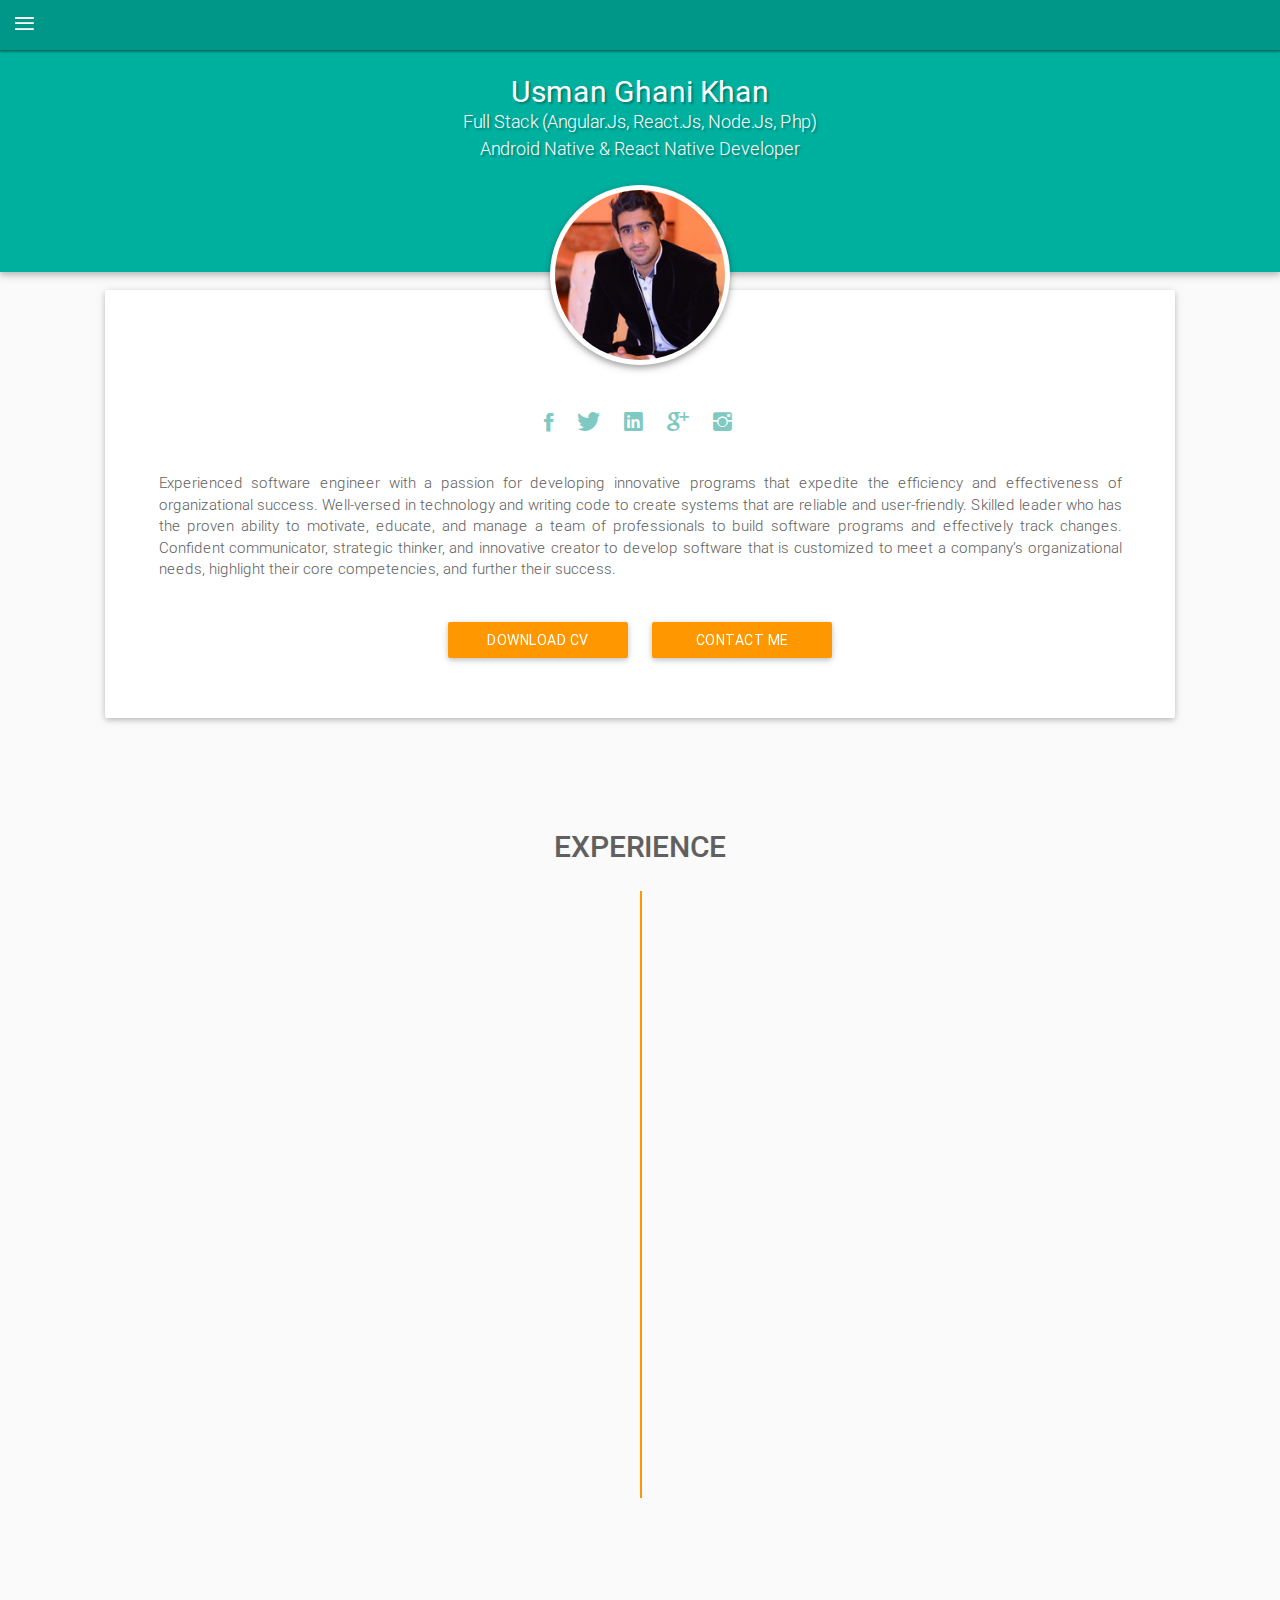
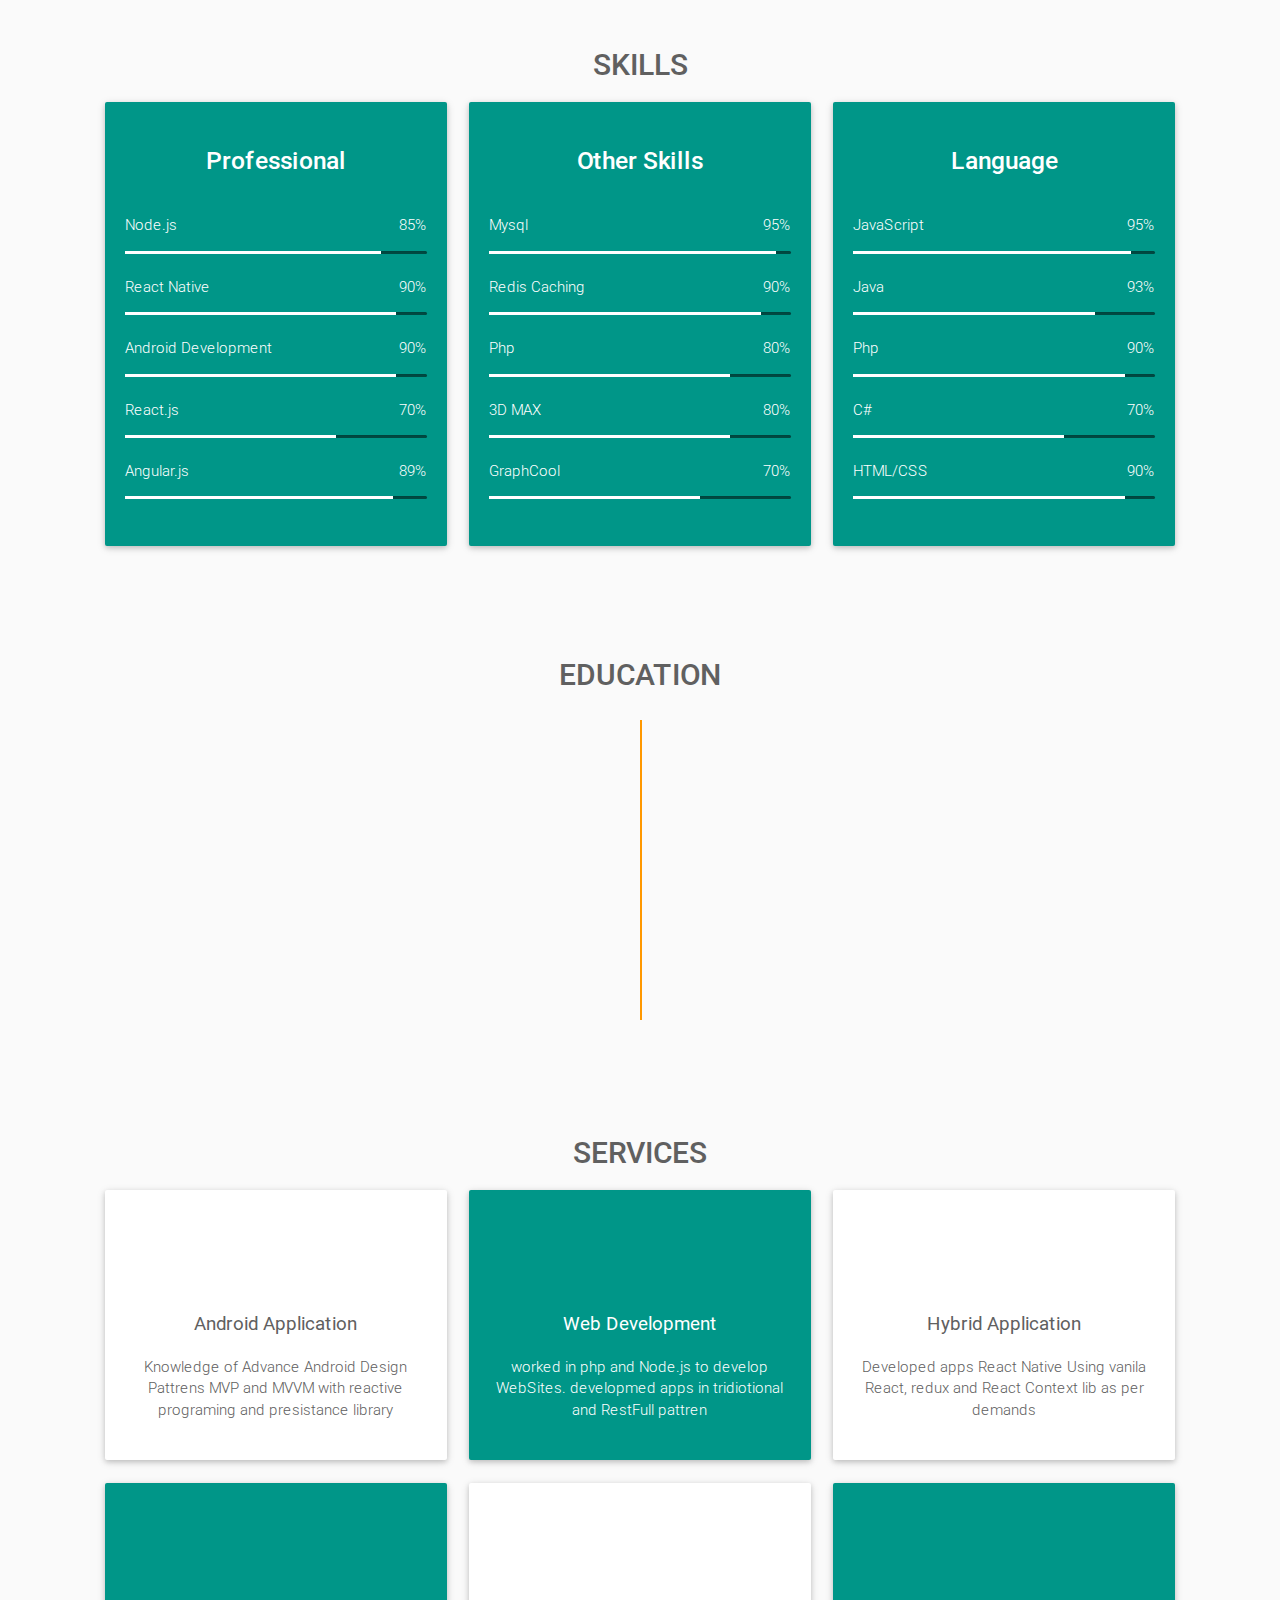
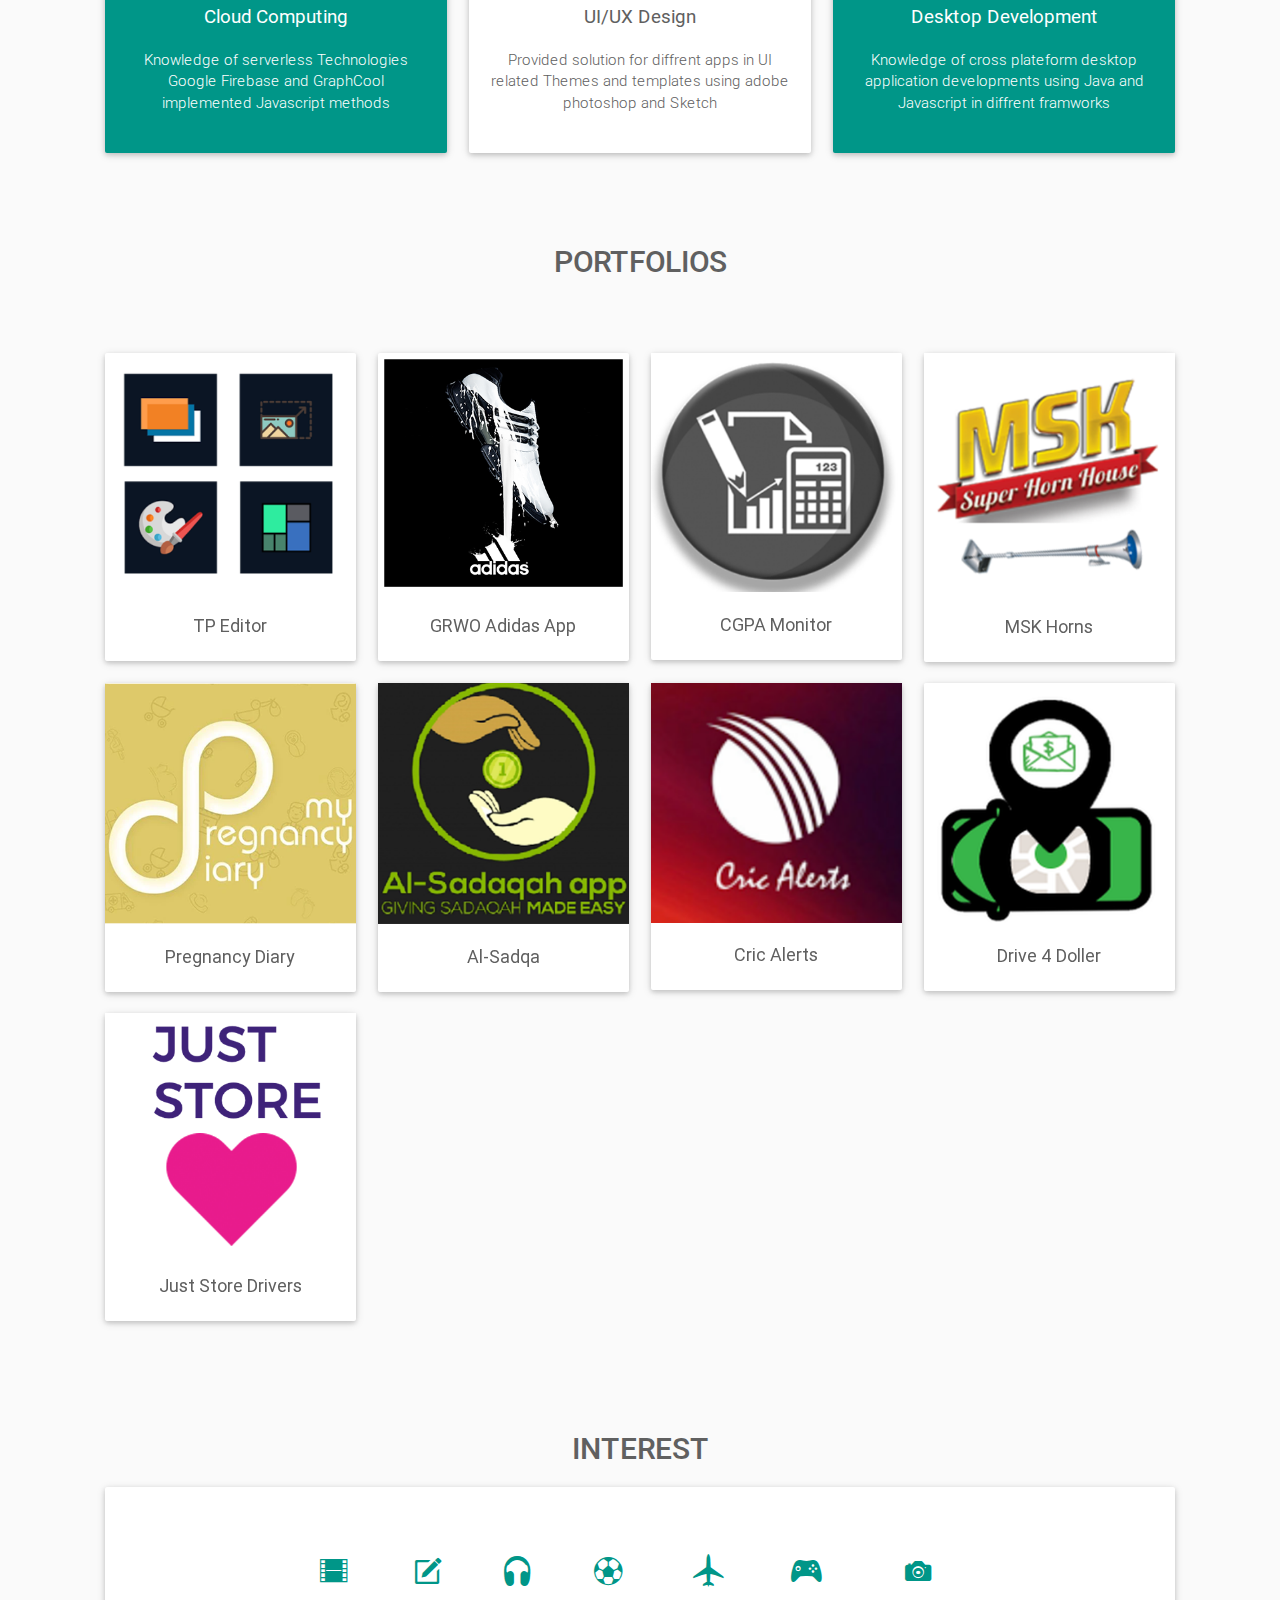
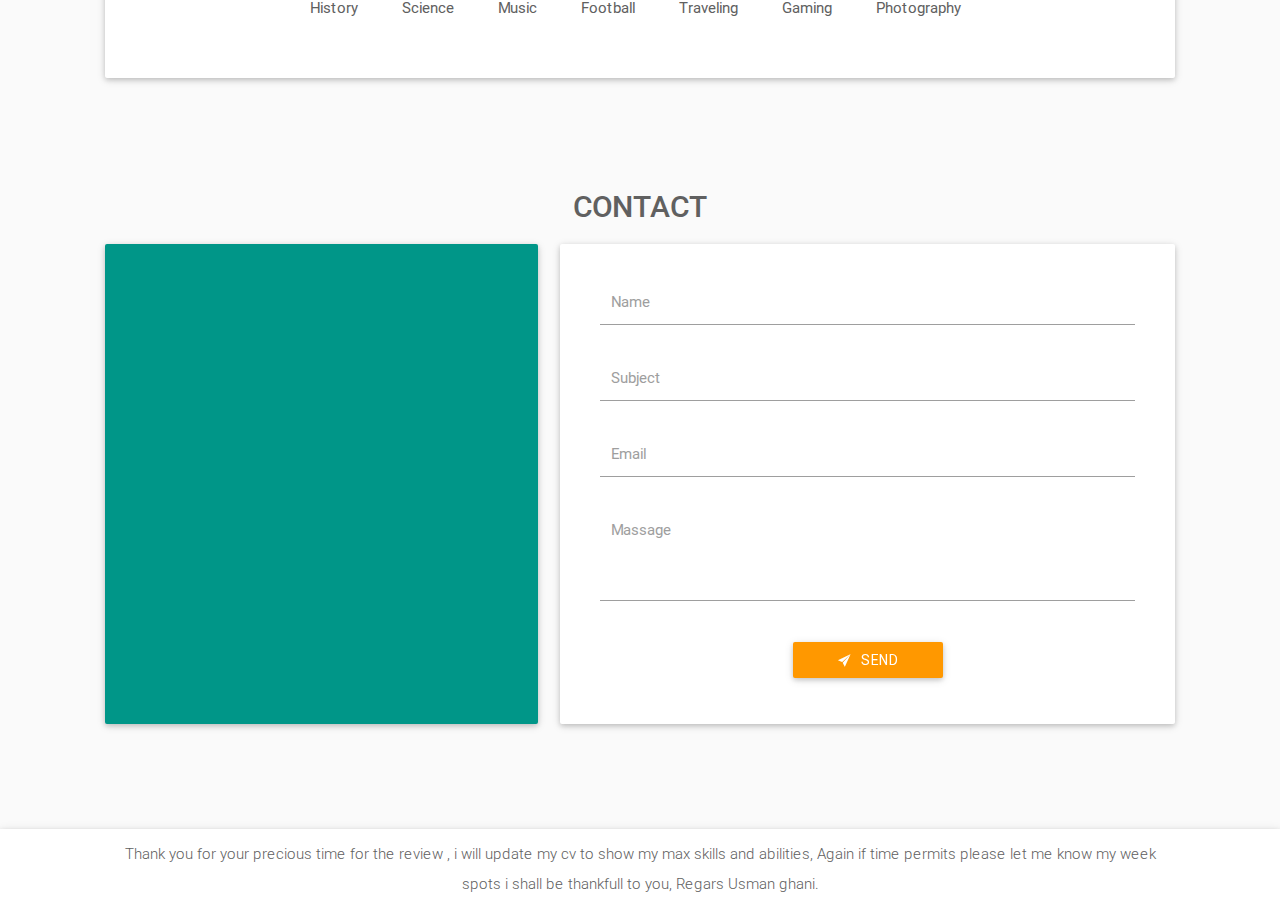
==== index.html @ 33995454 "new data added" ====
<!DOCTYPE html>
<html lang="en">
<head>
    <meta charset="UTF-8">
    <meta http-equiv="X-UA-Compatible" content="IE=edge,chrome=1">
    <meta name="viewport" content="width=device-width, initial-scale=1, maximum-scale=1, user-scalable=no">
    <meta name="author" content="USMAN GHANI">
    <meta name="description" content="">
    <meta name="keywords" content="">


    <title>Usman Khan</title>
    <!-- Fav Icon -->
    <link rel="icon" href="images/fav-icon.png">
    <!-- Apple Touch Icon -->
    <link rel="apple-touch-icon" href="images/apple-touch-icon.png">


    <!-- Google Font -->
    <link href='fonts.googleapis.com/css7b4f.css?family=Roboto' rel='stylesheet'>


    <!-- Google Material Icon -->
    <link href="fonts.googleapis.com/icone91f.css?family=Material+Icons" rel="stylesheet">
    <!-- Font Awesome Icon -->
    <link href="stylesheets/font-awesome.min.css" rel="stylesheet">
    <!-- IonIcons Icon -->
    <link href="stylesheets/ionicons.min.css" rel="stylesheet">


    <!-- Animation -->
    <link href="stylesheets/animate.css" rel="stylesheet">
    <!-- Animation On Scroll -->
    <link href="stylesheets/aos.min.css" rel="stylesheet">

    <!-- Bootstrap -->
    <link href="stylesheets/bootstrap.css" rel="stylesheet">
    <!-- Materialize -->
    <link href="stylesheets/materialize.css" rel="stylesheet">
    <!-- Swiper Slider -->
    <link href="stylesheets/swiper.css" rel="stylesheet">


    <!-- Custom Style -->
    <link href="stylesheets/style-red.css" rel="stylesheet">
    <link href="stylesheets/style-pink.css" rel="stylesheet">
    <link href="stylesheets/style-purple.css" rel="stylesheet">
    <link href="stylesheets/style-deep-purple.css" rel="stylesheet">
    <link href="stylesheets/style-indigo.css" rel="stylesheet">
    <link href="stylesheets/style-blue.css" rel="stylesheet">
    <link href="stylesheets/style-teal.css" rel="stylesheet">
    <link href="stylesheets/style-green.css" rel="stylesheet">
    <link href="stylesheets/style-light-green.css" rel="stylesheet">
    <link href="stylesheets/style-amber.css" rel="stylesheet">
    <link href="stylesheets/style-orange.css" rel="stylesheet">
    <link href="stylesheets/style-deep-orange.css" rel="stylesheet">
    <link href="stylesheets/style-brown.css" rel="stylesheet">
    <link href="stylesheets/style-blue-grey.css" rel="stylesheet">
    <link href="stylesheets/style-grey.css" rel="stylesheet">
    
    <!-- Default Style same as style-blue-grey -->
    <link id="color-switcher" href="stylesheets/style-teal.css" rel="stylesheet">


    <!-- HTML5 shiv and Respond.js IE8 support of HTML5 elements and media queries -->
    <!--[if lt IE 9]>
    <script src="https://oss.maxcdn.com/html5shiv/3.7.2/html5shiv.min.js"></script>
    <script src="https://oss.maxcdn.com/respond/1.4.2/respond.min.js"></script>
    <![endif]-->

</head>

<body>
<!--==========================================
                 PAGE LOADER
===========================================-->
<div id="page-loader">
    <div class="animated bounceInDown">
        <div class="spinner"></div>
    </div>
    <div class="text-div text-center animated zoomIn">
        <p class="text-uppercase">INTRODUCING</p>
        <!-- Name Only -->
        <h6 class="text-uppercase">USMAN GHANI KHAN</h6>
    </div>
</div>

<!--==========================================
                 HEADER
===========================================-->
<div id="header" class="shadow">
    <!-- Navigation -->
    <nav>
        <div class="nav nav-wrapper navbar-fixed-top">
            <div class="container-fluid">

                <!-- Menu Option -->
                <ul class="nav-justified hide-on-med-and-down">
                    <li><a href="#header">About</a></li>
                    <li><a href="#experience">Experience</a></li>
                    <li><a href="#skills">Skills</a></li>
                    <li><a href="#education">Education</a></li>
                    <li><a href="#services">Services</a></li>
                    <li><a href="#portfolios">Portfolios</a></li>
                    <li><a href="#interest">Interest</a></li>
                    <li><a href="#contact">Contact</a></li>
                </ul>

                <a href="#0" data-activates="nav-mobile" id="nav-btn" class="button-collapse nav-icon">
                    <i class="ion-navicon"></i></a>

                <!-- Side Nav -->
                <div id="side-nav">
                    <div id="nav-header">
                        <div id="nav-profile" class="center-block">

                            <!-- Profile Picture [Square] -->
                            <img src="images/profile-pic.png">
                        </div>
                        <h6 class="text-center text-capitalize">Usman Ghani Khan</h6>
                    </div>

                    <div id="nav-link-wrapper">

                        <!-- Side Menu Option -->
                        <ul>
                            <li><a class="nav-link" href="#header">About</a></li>
                            <li><a class="nav-link" href="#experience">Experience</a></li>
                            <li><a class="nav-link" href="#skills">Skills</a></li>
                            <li><a class="nav-link" href="#education">Education</a></li>
                            <li><a class="nav-link" href="#services">Services</a></li>
                            <li><a class="nav-link" href="#portfolios">Portfolios</a></li>
                            <li><a class="nav-link" href="#interest">Interest</a></li>
                            <li><a class="nav-link" href="#contact">Contact</a></li>
                        </ul>
                    </div>

                </div>
                <!-- ./Side Nav -->

                <!-- Side Nav Mask -->
                <div id="side-nav-mask"></div>

            </div>
        </div>
    </nav>

    <!-- Name and Status -->
    <div id="intro" class="container">
        <h1 class="text-center text-capitalize">Usman Ghani Khan</h1>
        <h4 class="text-center text-capitalize">Full Stack (Angular.js,  React.js,  Node.js,  php) </br>Android Native & React Native Developer</h4>
    </div>
</div>

<!--==========================================
                   ABOUT
===========================================-->
<section id="about" class="section">
    <div class="container">
        <div class="row">
            <div class="col col-md-12">

                <!-- Profile Picture [Square] -->
                <div id="profile" class="center-block">
                    <img src="images/profile-pic.png">
                </div>

                <!-- Social Links -->
                <div id="intro-div" class="card content-wrapper">
                    <ul class="text-center list-inline">
                        <li><a href="#0" target="_blank"><i class="ion-social-facebook"></i></a></li>
                        <li><a href="#0" target="_blank"><i class="ion-social-twitter"></i></a></li>
                        <li><a href="#0" target="_blank"><i class="ion-social-linkedin"></i></a></li>
                        <li><a href="#0" target="_blank"><i class="ion-social-googleplus"></i></a></li>
                        <li><a href="#0" target="_blank"><i class="ion-social-instagram"></i></a></li>
                    </ul>

                    <!-- Some Intro About You -->
                    <p class="text-center text-justify">
                        Experienced software engineer with a passion for developing innovative programs that expedite the efficiency and effectiveness of organizational success. Well-versed in technology and writing code to create systems that are reliable and user-friendly. Skilled leader who has the proven ability to motivate, educate, and manage a team of professionals to build software programs and effectively track changes. Confident communicator, strategic thinker, and innovative creator to develop software that is customized to meet a company’s organizational needs, highlight their core competencies, and further their success.
                    </p>

                    <div class="row">
                        <!-- Download & Contact Button -->
                        <div class="col col-xs-12 col-sm-12 col-md-12 text-center">
                            <!-- Your CV File -->
                            <a href="cv/cv-file.docx" download="cv-file.docx" class="btn waves-effect waves-light btn-primary custom-btn">Download CV</a>
                            <a href="#contact" class="btn waves-effect waves-light btn-primary custom-btn">Contact Me</a>
                        </div>
                    </div>

                </div>
            </div>
        </div>
    </div>
</section>

<!--==========================================
                   EXPERIENCE
===========================================-->
<section id="experience" class="section">
    <h4 class="text-uppercase text-center">Experience</h4>
    <div class="container">
        <div class="row">
            <div class="col col-md-12 col-sm-12 col-xs-12">

                <!-- Timeline -->
                <div class="timeline center-block">
                    <ul>
                        <li class="card" data-aos="fade-up">
                            <i class="title-icon fa fa-circle"></i>
                            <div class="timeline-content">

                                <!-- Heading -->
                                <div class="timeline-header">
                                    <h3 class="text-capitalize">Software Engineer</h3>
                                </div>

                                <!-- Organization and Period -->
                                <p class="sub-heading">Rapidzz Solutions - Lahore Pakistan</p>
                                <p class="sub-heading">Feb 2015 - Aug 2017</p>

                                <!-- Job Summary -->
                                <p class="content-p">
                                    worked as junior software engineer in Android and php covring backend developed severl apps and successfully submited to playstore
                                </p>
                            </div>
                        </li>

                        <li class="card" data-aos="fade-up">
                            <i class="title-icon fa fa-circle"></i>
                            <div class="timeline-content">

                                <!-- Heading -->
                                <div class="timeline-header">
                                    <h3 class="text-capitalize">Software Engineer</h3>
                                </div>

                                <!-- Organization and Period -->
                                <p class="sub-heading">Tintash - Shadman House Lahore Pakistan</p>
                                <p class="sub-heading">Aug 2017 - Oct 2017</p>

                                <!-- Job Summary -->
                                <p class="content-p">
                                    Provided services to write advance design patterns MVVM and persistence (ROOM) Database library for saving bulk record and Retrofit centralizing calling in android for existing application. The app is about to collect user data from walking gate who appear for MRI test.
                                </p>
                            </div>
                        </li>

                        <li class="card" data-aos="fade-up">
                            <i class="title-icon fa fa-circle"></i>
                            <div class="timeline-content">

                                <!-- Heading -->
                                <div class="timeline-header">
                                    <h3 class="text-capitalize">Senior Software Engineer</h3>
                                </div>

                                <!-- Organization and Period -->
                                <p class="sub-heading">Techfootintl - STC Lahore Pakistan</p>
                                <p class="sub-heading">Oct 2017 - active</p>

                                <!-- Job Summary -->
                                <p class="content-p">
                                    Leading product which is for billing clients covring all advance aspects optimistic locking memory caching and advace db logics
                                </p>
                            </div>
                        </li>

                    </ul>
                </div>
                <!-- End of Timeline -->
            </div>
        </div>
    </div>
</section>

<!--==========================================
                   SKILLS
===========================================-->
<section id="skills" class="section">
    <h4 class="text-uppercase text-center">Skills</h4>
    <div class="container">
        <div class="row">

            <!-- Professional Skills -->
            <div class="col col-md-4 col-sm-4 col-xs-12">
                <div class="card content-wrapper skill-wrapper">
                    <h5 class="text-center skill-title">Professional</h5>

                    <div class="skill-progress-div">
                        <!-- Add Skill -->
                        <p>Node.js<span>85%</span></p>
                        <!-- Edit Value Here -->
                        <div class="progress skill-progress" data-percent="85%">
                            <div class="determinate skill-determinate">
                                <i class="skill-determinate-circle fa fa-circle"
                                   data-aos="zoom-in" data-aos-delay="300" data-aos-offset="0"></i>
                            </div>
                        </div>
                    </div>

                    <div class="skill-progress-div">
                        <!-- Add Skill -->
                        <p>React Native<span>90%</span></p>
                        <!-- Edit Value Here -->
                        <div class="progress skill-progress" data-percent="90%">
                            <div class="determinate skill-determinate">
                                <i class="skill-determinate-circle fa fa-circle"
                                   data-aos="zoom-in" data-aos-delay="300" data-aos-offset="0"></i>
                            </div>
                        </div>
                    </div>
                    <div class="skill-progress-div">
                        <!-- Add Skill -->
                        <p>Android Development<span>90%</span></p>
                        <!-- Edit Value Here -->
                        <div class="progress skill-progress" data-percent="90%">
                            <div class="determinate skill-determinate">
                                <i class="skill-determinate-circle fa fa-circle"
                                   data-aos="zoom-in" data-aos-delay="300" data-aos-offset="0"></i>
                            </div>
                        </div>
                    </div>
                    <div class="skill-progress-div">
                        <!-- Add Skill -->
                        <p>React.js<span>70%</span></p>
                        <!-- Edit Value Here -->
                        <div class="progress skill-progress" data-percent="70%">
                            <div class="determinate skill-determinate">
                                <i class="skill-determinate-circle fa fa-circle"
                                   data-aos="zoom-in" data-aos-delay="300" data-aos-offset="0"></i>
                            </div>
                        </div>
                    </div>
                    <div class="skill-progress-div">
                        <!-- Add Skill -->
                        <p>Angular.js<span>89%</span></p>
                        <!-- Edit Value Here -->
                        <div class="progress skill-progress" data-percent="89%">
                            <div class="determinate skill-determinate">
                                <i class="skill-determinate-circle fa fa-circle"
                                   data-aos="zoom-in" data-aos-delay="300" data-aos-offset="0"></i>
                            </div>
                        </div>
                    </div>
                </div>
            </div>

            <!-- Personal Skills -->
            <div class="col col-md-4 col-sm-4 col-xs-12">
                <div class="card content-wrapper skill-wrapper">
                    <h5 class="text-center skill-title">Other Skills</h5>

                    <div class="skill-progress-div">
                        <!-- Add Skill -->
                        <p>Mysql<span>95%</span></p>
                        <!-- Edit Value Here -->
                        <div class="progress skill-progress" data-percent="95%">
                            <div class="determinate skill-determinate">
                                <i class="skill-determinate-circle fa fa-circle"
                                   data-aos="zoom-in" data-aos-delay="300" data-aos-offset="0"></i>
                            </div>
                        </div>
                    </div>

                    <div class="skill-progress-div">
                        <!-- Add Skill -->
                        <p>Redis Caching<span>90%</span></p>
                        <!-- Edit Value Here -->
                        <div class="progress skill-progress" data-percent="90%">
                            <div class="determinate skill-determinate">
                                <i class="skill-determinate-circle fa fa-circle"
                                   data-aos="zoom-in" data-aos-delay="300" data-aos-offset="0"></i>
                            </div>
                        </div>
                    </div>
                    <div class="skill-progress-div">
                        <!-- Add Skill -->
                        <p>Php<span>80%</span></p>
                        <!-- Edit Value Here -->
                        <div class="progress skill-progress" data-percent="80%">
                            <div class="determinate skill-determinate">
                                <i class="skill-determinate-circle fa fa-circle"
                                   data-aos="zoom-in" data-aos-delay="300" data-aos-offset="0"></i>
                            </div>
                        </div>
                    </div>
                    <div class="skill-progress-div">
                        <!-- Add Skill -->
                        <p>3D MAX<span>80%</span></p>
                        <!-- Edit Value Here -->
                        <div class="progress skill-progress" data-percent="80%">
                            <div class="determinate skill-determinate">
                                <i class="skill-determinate-circle fa fa-circle"
                                   data-aos="zoom-in" data-aos-delay="300" data-aos-offset="0"></i>
                            </div>
                        </div>
                    </div>
                    <div class="skill-progress-div">
                        <!-- Add Skill -->
                        <p>GraphCool<span>70%</span></p>
                        <!-- Edit Value Here -->
                        <div class="progress skill-progress" data-percent="70%">
                            <div class="determinate skill-determinate">
                                <i class="skill-determinate-circle fa fa-circle"
                                   data-aos="zoom-in" data-aos-delay="300" data-aos-offset="0"></i>
                            </div>
                        </div>
                    </div>
                </div>
            </div>

            <!-- Language Skills -->
            <div class="col col-md-4 col-sm-4 col-xs-12">
                <div class="card content-wrapper skill-wrapper">
                    <h5 class="text-center skill-title">Language</h5>

                    <div class="skill-progress-div">
                        <!-- Add Skill -->
                        <p>JavaScript<span>95%</span></p>
                        <!-- Edit Value Here -->
                        <div class="progress skill-progress" data-percent="92%">
                            <div class="determinate skill-determinate">
                                <i class="skill-determinate-circle fa fa-circle"
                                   data-aos="zoom-in" data-aos-delay="300" data-aos-offset="0"></i>
                            </div>
                        </div>
                    </div>

                    <div class="skill-progress-div">
                        <!-- Add Skill -->
                        <p>Java<span>93%</span></p>
                        <!-- Edit Value Here -->
                        <div class="progress skill-progress" data-percent="80%">
                            <div class="determinate skill-determinate">
                                <i class="skill-determinate-circle fa fa-circle"
                                   data-aos="zoom-in" data-aos-delay="300" data-aos-offset="0"></i>
                            </div>
                        </div>
                    </div>

                    <div class="skill-progress-div">
                        <!-- Add Skill -->
                        <p>Php<span>90%</span></p>
                        <!-- Edit Value Here -->
                        <div class="progress skill-progress" data-percent="90%">
                            <div class="determinate skill-determinate">
                                <i class="skill-determinate-circle fa fa-circle"
                                   data-aos="zoom-in" data-aos-delay="300" data-aos-offset="0"></i>
                            </div>
                        </div>
                    </div>

                    <div class="skill-progress-div">
                        <!-- Add Skill -->
                        <p>C#<span>70%</span></p>
                        <!-- Edit Value Here -->
                        <div class="progress skill-progress" data-percent="70%">
                            <div class="determinate skill-determinate">
                                <i class="skill-determinate-circle fa fa-circle"
                                   data-aos="zoom-in" data-aos-delay="300" data-aos-offset="0"></i>
                            </div>
                        </div>
                    </div>
                    <div class="skill-progress-div">
                        <!-- Add Skill -->
                        <p>HTML/CSS<span>90%</span></p>
                        <!-- Edit Value Here -->
                        <div class="progress skill-progress" data-percent="90%">
                            <div class="determinate skill-determinate">
                                <i class="skill-determinate-circle fa fa-circle"
                                   data-aos="zoom-in" data-aos-delay="300" data-aos-offset="0"></i>
                            </div>
                        </div>
                    </div>
                </div>
            </div>
        </div>
    </div>
</section>

<!--==========================================
                   EDUCATION
===========================================-->
<section id="education" class="section">
    <h4 class="text-uppercase text-center">Education</h4>
    <div class="container">
        <div class="row">
            <div class="col col-md-12 col-sm-12 col-xs-12">

                <!-- Timeline -->
                <div class="timeline center-block">
                    <ul>
                        <li class="card" data-aos="fade-up">
                            <i class="title-icon fa fa-circle"></i>
                            <div class="timeline-content">

                                <!-- Heading -->
                                <div class="timeline-header">
                                    <h3 class="text-capitalize">Bachelor of Computer Science</h3>
                                </div>

                                <!-- Institution, Period & result -->
                                <p class="sub-heading">Institute Of Managment Sciences - Pakistan</p>
                                <p class="sub-heading">Result: 3.17 out of 4.0</p>

                                <!-- Education Summary -->
                                <p class="content-p">
                                    Studied Bachelor Of Computer Science where focused subjects were Analytics of Algorithams, Computer Programing, Advance Programing, Project Managment, Datasructure and Databases
                                </p>
                            </div>
                        </li>

                        <li class="card" data-aos="fade-up">
                            <i class="title-icon fa fa-circle"></i>
                            <div class="timeline-content">

                                <!-- Heading -->
                                <div class="timeline-header">
                                    <h3 class="text-capitalize">Diploma Of Associate Engineering (DAE)</h3>
                                </div>

                                <!-- Institution, Period & result -->
                                <p class="sub-heading">AHP Politechnical College - Pakistan</p>
                                <p class="sub-heading">Result: 67% out of 100%</p>

                                <!-- Education Summary -->
                                <p class="content-p">
                                    Studied civil engineering for 3 years major focus was construction, drafting and servay 
                                </p>
                            </div>
                        </li>
                    </ul>
                </div>
                <!-- End of Timeline -->
            </div>
        </div>
    </div>
</section>

<!--==========================================
                   SERVICES
===========================================-->
<section id="services" class="section">
    <h4 class="text-uppercase text-center">Services</h4>
    <div class="container">
        <ul class="row">

            <!-- 1st service -->
            <li class="col col-md-4 col-sm-6 col-xs-12">
                <div class="card service-item text-center">
                    <!-- Edit icon and title here -->
                    <i class="ion-social-android" data-aos="fade" data-aos-delay="300" data-aos-offset="0"></i>
                    <h6 class="text-capitalize">Android Application</h6>
                    <!-- service info here -->
                    <p class="text-center">
                        Knowledge of Advance Android Design Pattrens MVP and MVVM with reactive programing and presistance library
                    </p>
                </div>
            </li>
            <!-- ./1st service -->

            <!-- 2nd service -->
            <li class="col col-md-4 col-sm-6 col-xs-12">
                <div class="card service-item text-center">
                    <!-- Edit icon and title here -->
                    <i class="ion-code" data-aos="fade" data-aos-delay="300" data-aos-offset="0"></i>
                    <h6 class="text-capitalize">Web Development</h6>
                    <!-- service info here -->
                    <p class="text-center">
                        worked in php and Node.js to develop WebSites. developmed apps in  tridiotional and RestFull pattren
                    </p>
                </div>
            </li>
            <!-- ./2nd service -->

            <!-- 3rd service -->
            <li class="col col-md-4 col-sm-6 col-xs-12">
                <div class="card service-item text-center">
                    <!-- Edit icon and title here -->
                    <i class="ion-social-android" data-aos="fade" data-aos-delay="300" data-aos-offset="0"></i>
                    <i class="ion-social-apple" data-aos="fade" data-aos-delay="300" data-aos-offset="0"></i>
                    <h6 class="text-capitalize">Hybrid Application</h6>
                    <!-- service info here -->
                    <p class="text-center">
                        Developed apps React Native Using vanila React, redux and React Context lib as per demands
                    </p>
                </div>
            </li>
            <!-- ./3rd service -->

            <!-- 4th service -->
            <li class="col col-md-4 col-sm-6 col-xs-12">
                <div class="card service-item text-center">
                    <!-- Edit icon and title here -->
                    <i class="ion-cloud" data-aos="fade" data-aos-delay="300" data-aos-offset="0"></i>
                    <h6 class="text-capitalize">Cloud Computing</h6>
                    <!-- service info here -->
                    <p class="text-center">
                        Knowledge of serverless Technologies Google Firebase and GraphCool implemented Javascript methods
                    </p>
                </div>
            </li>
            <!-- ./5th service -->

            <!-- 5th service -->
            <li class="col col-md-4 col-sm-6 col-xs-12">
                <div class="card service-item text-center">
                    <!-- Edit icon and title here -->
                    <i class="ion-paintbrush" data-aos="fade" data-aos-delay="300" data-aos-offset="0"></i>
                    <h6 class="text-capitalize">UI/UX Design</h6>
                    <!-- service info here -->
                    <p class="text-center">
                        Provided solution for diffrent apps in UI related Themes and templates using adobe photoshop and Sketch 
                    </p>
                </div>
            </li>
            <!-- ./5th service -->

            <!-- 6th service -->
            <li class="col col-md-4 col-sm-6 col-xs-12">
                <div class="card service-item text-center">
                    <!-- Edit icon and title here -->
                    <i class="ion-settings" data-aos="fade" data-aos-delay="300" data-aos-offset="0"></i>
                    <h6 class="text-capitalize">Desktop Development</h6>
                    <!-- service info here -->
                    <p class="text-center">
                        Knowledge of cross plateform desktop application developments using Java and Javascript in diffrent framworks              
                    </p>
                </div>
            </li>
            <!-- ./6th service -->

        </ul>
    </div>
</section>

<!--==========================================
                   PORTFOLIOS
===========================================-->
<section id="portfolios" class="section">
    <h4 class="text-uppercase text-center">Portfolios</h4>
    <div class="container">

        <div class="row">
            <!-- A basic setup of simple mode filter controls, all you have to do is use data-filter="all"
            for an unfiltered gallery and then the values of your categories to filter between them -->
            <ul class="text-center simple-filter" data-aos="zoom-in" data-aos-duration="500" data-aos-delay="300">
                <li class="active-cat" data-filter="all"><a>All</a></li>
                <li data-filter="1"><a>Mobile</a></li>
                <li data-filter="2"><a>Web</a></li>
                <li data-filter="2"><a>Cloud/Serlver-less</a></li>
                <li data-filter="3"><a>UI/UX</a></li>
            </ul>

            <div class="filtr-container center-block">

                <!-- 1st Portfolio, Filter Option -->
                <div class="col col-md-3 col-sm-6 col-xs-12 filtr-item" data-category="1, 5">
                    <div class="portfolio card">
                        <figure class="hover-effect">
                            <!-- Portfolio Image -->
                            <img class="img-responsive" src="images/portfolios/p1.png" alt="">
                            <!-- open-modal ID -->
                            <a data-toggle="modal" data-target="#modal1" href="#0">
                                <figcaption><span>View Details</span></figcaption>
                            </a>
                        </figure>
                        <!-- Portfolio Title -->
                        <h6 class="text-capitalize text-center">TP Editor</h6>
                    </div>
                </div>
                <!-- ./Portfolio -->
                <!-- 1st MODAL -->
                <div id="modal1" class="modal" tabindex="-1" role="dialog">
                    <div class="modal-dialog modal-lg">
                        <div class="modal-content animated zoomIn">
                            <h3 class="text-capitalize text-left">Text Photo Editor</h3>
                            <div class="row">
                                <!-- Modal Image -->
                                <img class="img-responsive col-md-8 col-sm-12 col-xs-12" src="images/portfolios/p1D.png" alt="">

                                <!-- Modal Content -->
                                <div class="content col-md-4 col-sm-12 col-xs-12">
                                    <p><span>Category:&nbsp;</span> Mobile Application (Android Native)</p>
                                    <p><span>Plateform:&nbsp;</span>  <i class="ion-social-android"></i></p>
                                    <p><span>Client:&nbsp;</span> Khan Lab</p>
                                    <!-- Some Information Abut the Project -->
                                    <p class="text-left">
                                            TP Editor (Text Photo Editor) allows you to add text or sticker on your photo and make collages with media effects. You can simply chose photo from camera or gallery or you can choose template from TP Editor library.
                                    </p>
                                    <button data-dismiss="modal" class="btn center modal-btn close-btn waves-effect waves-light btn-primary custom-btn">Close</button>
                                </div>

                            </div>
                        </div>
                    </div>
                </div>
                <!-- ./modal -->


                <!-- 2nd Portfolio, Filter Option -->
                <div class="col col-md-3 col-sm-6 col-xs-12 filtr-item" data-category="2, 3, 4">
                    <div class="portfolio card">
                        <figure class="hover-effect">
                            <!-- Portfolio Image -->
                            <img class="img-responsive" src="images/portfolios/p2.png" alt="">
                            <!-- open-modal ID -->
                            <a data-toggle="modal" data-target="#modal2" href="#0">
                                <figcaption><span>View Details</span></figcaption>
                            </a>
                        </figure>
                        <!-- Portfolio Title -->
                        <h6 class="text-capitalize text-center">GRWO Adidas app</h6>
                    </div>
                </div>
                <!-- ./Portfolio -->
                <!-- 2nd MODAL -->
                <div id="modal2" class="modal" tabindex="-1" role="dialog">
                    <div class="modal-dialog modal-lg">
                        <div class="modal-content animated zoomIn">
                            <h3 class="text-capitalize text-left">ADIDAS APP GRWO NETWORK</h3>
                            <div class="row">
                                <!-- Modal Image -->
                                <img class="img-responsive col-md-8 col-sm-12 col-xs-12" src="images/portfolios/p2D.png" alt="">

                                <!-- Modal Content -->
                                <div class="content col-md-4 col-sm-12 col-xs-12">
                                    <p><span>Category:&nbsp;</span> Mobile Application (React Native)</p>
                                    <p><span>Plateform:&nbsp;</span>  <i class="ion-social-android"> <i class="ion-social-apple"></i></i></p>
                                    <p><span>Client:&nbsp;</span>Grwo.co</p>
                                    <!-- Some Information Abut the Project -->
                                    <p class="text-left">
                                            Grwo is a complete, white-label engine that drives greater engagement and attachment with your fans, while perfectly reflecting your brand identity. With Grwo, you can deepen your connection with your fan base, gain new fans, and obtain relevant behavioral and psychographic data on the entire audience.
                                    </p>
                                    <button data-dismiss="modal" class="btn center modal-btn close-btn waves-effect waves-light btn-primary custom-btn">Close</button>
                                </div>

                            </div>
                        </div>
                    </div>
                </div>
                <!-- ./modal -->


                <!-- 3rd Portfolio, Filter Option -->
                <div class="col col-md-3 col-sm-6 col-xs-12 filtr-item" data-category="1, 4">
                    <div class="portfolio card">
                        <figure class="hover-effect">
                            <!-- Portfolio Imag e-->
                            <img class="img-responsive" src="images/portfolios/p3.png" alt="">
                            <!-- open-modal ID -->
                            <a data-toggle="modal" data-target="#modal3" href="#0">
                                <figcaption><span>View Details</span></figcaption>
                            </a>
                        </figure>
                        <!-- Portfolio Title -->
                        <h6 class="text-capitalize text-center">CGPA Monitor</h6>
                    </div>
                </div>
                <!-- ./Portfolio -->
                <!-- 3rd MODAL -->
                <div id="modal3" class="modal" tabindex="-1" role="dialog">
                    <div class="modal-dialog modal-lg">
                        <div class="modal-content animated zoomIn">
                            <h3 class="text-capitalize text-left">CGPA MONITER</h3>
                            <div class="row">
                                <!-- Modal Image -->
                                <img class="img-responsive col-md-8 col-sm-12 col-xs-12" src="images/portfolios/p3D.png" alt="">

                                <!-- Modal Content -->
                                <div class="content col-md-4 col-sm-12 col-xs-12">
                                    <p><span>Category:&nbsp;</span> Mobile Application (Android Native)</p>
                                    <p><span>Plateform:&nbsp;</span>  <i class="ion-social-android"></i></p>
                                    <p><span>Client:&nbsp;</span>Khanlab</p>
                                    <!-- Some Information Abut the Project -->
                                    <p class="text-left">
                                            CGPA Monitor calculates your GPA/Cumulative Grade Point Average (CGPA). Represents your semester`s progress in graph. You can simply add daily and calendar reminders for your assignments, quiz and exams. Allow you to add your custom criteria as per your organization.
                                    </p>
                                    <button data-dismiss="modal" class="btn center modal-btn close-btn waves-effect waves-light btn-primary custom-btn">Close</button>
                                </div>

                            </div>
                        </div>
                    </div>
                </div>
                <!-- ./modal -->


                <!-- 4th Portfolio, Filter Option -->
                <div class="col col-md-3 col-sm-6 col-xs-12 filtr-item" data-category="1, 5">
                    <div class="portfolio card">
                        <figure class="hover-effect">
                            <!-- Portfolio Image -->
                            <img class="img-responsive" src="images/portfolios/p4.png" alt="">
                            <!-- open-modal ID -->
                            <a data-toggle="modal" data-target="#modal4" href="#0">
                                <figcaption><span>View Details</span></figcaption>
                            </a>
                        </figure>
                        <!-- Portfolio Title -->
                        <h6 class="text-capitalize text-center">MSK Horns</h6>
                    </div>
                </div>
                <!-- ./Portfolio -->
                <!-- 4th MODAL -->
                <div id="modal4" class="modal" tabindex="-1" role="dialog">
                    <div class="modal-dialog modal-lg">
                        <div class="modal-content animated zoomIn">
                            <h3 class="text-capitalize text-left">MSK Super Air Horns</h3>
                            <div class="row">
                                <!-- Modal Image -->
                                <img class="img-responsive col-md-8 col-sm-12 col-xs-12" src="images/portfolios/p4D.png" alt="">
                                <!-- Modal Content -->
                                <div class="content col-md-4 col-sm-12 col-xs-12">
                                    <p><span>Category:&nbsp;</span> Mobile Application (Android Native)</p>
                                    <p><span>Plateform:&nbsp;</span><i class="ion-social-android"></i></p>
                                    <p><span>Client:&nbsp;</span>Bila Super Horns</p>
                                    <!-- Some Information Abut the Project -->
                                    <p class="text-left">
                                       MSK super air horn let you distinguish butween diffrent types of horn and play its sound for you and also deliver same horn at your door step
                                    </p>
                                    <button data-dismiss="modal" class="btn center modal-btn close-btn waves-effect waves-light btn-primary custom-btn">Close</button>
                                </div>

                            </div>
                        </div>
                    </div>
                </div>
                <!-- ./modal -->


                <!-- 5th Portfolio, Filter Option -->
                <div class="col col-md-3 col-sm-6 col-xs-12 filtr-item" data-category="2, 3, 4">
                    <div class="portfolio card">
                        <figure class="hover-effect">
                            <!-- Portfolio Image -->
                            <img class="img-responsive" src="images/portfolios/p5.png" alt="">
                            <!-- open-modal ID -->
                            <a data-toggle="modal" data-target="#modal5" href="#0">
                                <figcaption><span>View Details</span></figcaption>
                            </a>
                        </figure>
                        <!-- Portfolio Title -->
                        <h6 class="text-capitalize text-center">Pregnancy Diary</h6>
                    </div>
                </div>
                <!-- ./Portfolio -->
                <!-- 5th MODAL -->
                <div id="modal5" class="modal" tabindex="-1" role="dialog">
                    <div class="modal-dialog modal-lg">
                        <div class="modal-content animated zoomIn">
                            <h3 class="text-capitalize text-left">MY PREGNANCY DIARY</h3>
                            <div class="row">
                                <!-- Modal Image -->
                                <img class="img-responsive col-md-8 col-sm-12 col-xs-12" src="images/portfolios/p5D.png" alt="">

                                <!-- Modal Content -->
                                <div class="content col-md-4 col-sm-12 col-xs-12">
                                    <p><span>Category:&nbsp;</span>Mobile Application (Android Native)</p>
                                    <p><span>Plateform:&nbsp;</span>  <i class="ion-social-android"></i></i></p>
                                    <p><span>Client:&nbsp;</span>Tor Solutions</p>
                                    <!-- Some Information Abut the Project -->
                                    <p class="text-left">
                                            Pregnancy is one of the most beautiful, yet challenging of times, that can put a lot of strain on you. My Pregnancy Diary helps ease the stress by helping you seamlessly manage various aspects of your pregnancy. You no longer have to worry about forgetting your medical file at home when visiting the doctor or miss out on your vitamins. My Pregnancy Diary takes care of it all.
                                    </p>
                                    <button data-dismiss="modal" class="btn center modal-btn close-btn waves-effect waves-light btn-primary custom-btn">Close</button>
                                </div>

                            </div>
                        </div>
                    </div>
                </div>
                <!-- ./modal -->


                <!-- 6th Portfolio, Filter Option -->
                <div class="col col-md-3 col-sm-6 col-xs-12 filtr-item" data-category="2">
                    <div class="portfolio card">
                        <figure class="hover-effect">
                            <!-- Portfolio Image -->
                            <img class="img-responsive" src="images/portfolios/p6.png" alt="">
                            <!-- open-modal ID -->
                            <a data-toggle="modal" data-target="#modal6" href="#0">
                                <figcaption><span>View Details</span></figcaption>
                            </a>
                        </figure>
                        <!-- Portfolio Title -->
                        <h6 class="text-capitalize text-center">Al-Sadqa</h6>
                    </div>
                </div>
                <!-- ./Portfolio -->
                <!-- 6th MODAL -->
                <div id="modal6" class="modal" tabindex="-1" role="dialog">
                    <div class="modal-dialog modal-lg">
                        <div class="modal-content animated zoomIn">
                            <h3 class="text-capitalize text-left">AL-SADQA APP</h3>
                            <div class="row">
                                <!-- Modal Image -->
                                <img class="img-responsive col-md-8 col-sm-12 col-xs-12" src="images/portfolios/p6D.png" alt="">

                                <!-- Modal Content -->
                                <div class="content col-md-4 col-sm-12 col-xs-12">
                                    <p><span>Category:&nbsp;</span> System Development</p>
                                    <p><span>Plateform:&nbsp;</span><i class="ion-social-android"></i></i></p>
                                    <p><span>Client:&nbsp;</span>Mr. Salman</p>
                                    <!-- Some Information Abut the Project -->
                                    <p class="text-left">
                                            Al Sadaqah app was created to make giving charity easy for donors and receiving funds just as easy for organizations. Users can register as donors via Facebook or sign-up using their email addresses and search for organizations, either by location or name, to donate. Organizations can easily claim their entities by providing a valid non-profit tax ID and PayPal donate email address to activate their pre-populated registered information with Google. This will enable donors to send funds directly to their account!
                                    </p>
                                    <button data-dismiss="modal" class="btn center modal-btn close-btn waves-effect waves-light btn-primary custom-btn">Close</button>
                                </div>

                            </div>
                        </div>
                    </div>
                </div>
                <!-- ./modal -->


                <!-- 7th Portfolio, Filter Option -->
                <div class="col col-md-3 col-sm-6 col-xs-12 filtr-item" data-category="5">
                    <div class="portfolio card">
                        <figure class="hover-effect">
                            <!-- Portfolio Image -->
                            <img class="img-responsive" src="images/portfolios/p7.png" alt="">
                            <!-- open-modal ID -->
                            <a data-toggle="modal" data-target="#modal7" href="#0">
                                <figcaption><span>View Details</span></figcaption>
                            </a>
                        </figure>
                        <!-- Portfolio Title -->
                        <h6 class="text-capitalize text-center">Cric Alerts</h6>
                    </div>
                </div>
                <!-- ./Portfolio -->
                <!-- 7th MODAL -->
                <div id="modal7" class="modal" tabindex="-1" role="dialog">
                    <div class="modal-dialog modal-lg">
                        <div class="modal-content animated zoomIn">
                            <h3 class="text-capitalize text-left">CRIC ALERTS</h3>
                            <div class="row">
                                <!-- Modal Image -->
                                <img class="img-responsive col-md-8 col-sm-12 col-xs-12" src="images/portfolios/p7D.png" alt="">

                                <!-- Modal Content -->
                                <div class="content col-md-4 col-sm-12 col-xs-12">
                                    <p><span>Category:&nbsp;</span>Mobile Application (Android Native)</p>
                                    <p><span>Plateform:&nbsp;</span><i class="ion-social-android"></i></i></p>
                                    <p><span>Client:&nbsp;</span>Rapidzz Solutions</p>
                                    <!-- Some Information Abut the Project -->
                                    <p class="text-left">
                                            Cric Alerts is the app you need to be provided live updates on everything exciting happening within the world of cricket. The app will provide you with instant notification when a 50, 100 or wicket is taken. You will no longer need to be glued to the scorecard on an App or the TV, you will now receive an instant notification when something exciting or devastating has occurred.Enjoy the cricket updates and keep loving spirit of the game...
                                    </p>
                                    <button data-dismiss="modal" class="btn center modal-btn close-btn waves-effect waves-light btn-primary custom-btn">  Close  </button>
                                </div>

                            </div>
                        </div>
                    </div>
                </div>
                <!-- ./modal -->


                <!-- 8th Portfolio, Filter Option -->
                <div class="col col-md-3 col-sm-6 col-xs-12 filtr-item" data-category="2, 3">
                    <div class="portfolio card">
                        <figure class="hover-effect">
                            <!-- Portfolio Image -->
                            <img class="img-responsive" src="images/portfolios/p8.png" alt="">
                            <!-- open-modal ID -->
                            <a data-toggle="modal" data-target="#modal8" href="#0">
                                <figcaption><span>View Details</span></figcaption>
                            </a>
                        </figure>
                        <!-- Portfolio Title -->
                        <h6 class="text-capitalize text-center">Drive 4 Doller</h6>
                    </div>
                </div>
                <!-- ./Portfolio -->
                <!-- 8th MODAL -->
                <div id="modal8" class="modal" tabindex="-1" role="dialog">
                    <div class="modal-dialog modal-lg">
                        <div class="modal-content animated zoomIn">
                            <h3 class="text-capitalize text-left">DRIVE 4 DOLLER</h3>
                            <div class="row">
                                <!-- Modal Image -->
                                <img class="img-responsive col-md-8 col-sm-12 col-xs-12" src="images/portfolios/p8D.png" alt="">

                                <!-- Modal Content -->
                                <div class="content col-md-4 col-sm-12 col-xs-12">
                                    <p><span>Category:&nbsp;</span>Mobile Application (Android Native)</p>
                                    <p><span>Plateform:&nbsp;</span><i class="ion-social-android"></i></i></p>
                                    <p><span>Client:&nbsp;</span>Rapidzz Solutions</p>
        
                                    <!-- Some Information Abut the Project -->
                                    <p class="text-left">
                                       Drive 4 Doller app counts your otal travel expense and let you know how much you travel and you should pay for it now.
                                    </p>
                                    <button data-dismiss="modal" class="btn center modal-btn close-btn waves-effect waves-light btn-primary custom-btn">Close</button>
                                </div>

                            </div>
                        </div>
                    </div>
                </div>
                <!-- ./modal -->

                 <!-- 9th Portfolio, Filter Option -->
                 <div class="col col-md-3 col-sm-6 col-xs-12 filtr-item" data-category="2, 3">
                    <div class="portfolio card">
                        <figure class="hover-effect">
                            <!-- Portfolio Image -->
                            <img class="img-responsive" src="images/portfolios/p9.png" alt="">
                            <!-- open-modal ID -->
                            <a data-toggle="modal" data-target="#modal9" href="#0">
                                <figcaption><span>View Details</span></figcaption>
                            </a>
                        </figure>
                        <!-- Portfolio Title -->
                        <h6 class="text-capitalize text-center">Just Store Drivers</h6>
                    </div>
                </div>

                 <!-- ./Portfolio -->
                <!-- 9th MODAL -->
                <div id="modal9" class="modal" tabindex="-1" role="dialog">
                    <div class="modal-dialog modal-lg">
                        <div class="modal-content animated zoomIn">
                            <h3 class="text-capitalize text-left">JUST STORE DRIVERS</h3>
                            <div class="row">
                                <!-- Modal Image -->
                                <img class="img-responsive col-md-8 col-sm-12 col-xs-12" src="images/portfolios/p9D.png" alt="">

                                <!-- Modal Content -->
                                <div class="content col-md-4 col-sm-12 col-xs-12">
                                    <p><span>Category:&nbsp;</span> Mobile Application (React Native)</p>
                                    <p><span>Plateform:&nbsp;</span>  <i class="ion-social-android"> <i class="ion-social-apple"></i></i></p>
                                    <p><span>Client:&nbsp;</span>Just Store</p>
                                   
                                    <!-- Some Information Abut the Project -->
                                    <p class="text-left">
                                            Just Store It! is the best option for self-storage, climate controlled storage, and traditional drive-up drop-off storage in Eastern Tennessee. JustStoreDrivers is app for drivers to keep track of things and get Photos and Signature by User On both delivery and drop. Drivers gets their daily task and their tracking by app.
                                    </p>
                                    <button data-dismiss="modal" class="btn center modal-btn close-btn waves-effect waves-light btn-primary custom-btn">Close</button>
                                </div>

                            </div>
                        </div>
                    </div>
                </div>
                <!-- ./modal -->

            </div>
        </div>
    </div>
</section>


<!--==========================================
                   INTEREST
===========================================-->
<section id="interest" class="section">
    <h4 class="text-uppercase text-center">Interest</h4>
    <div class="container">
        <div class="row">
            <div class="col col-md-12 col-sm-12 col-xs-12">
                <div class="card interest">
                    <div class="row">
                        <div class="col col-md-12 col-sm-12 col-xs-12">

                            <!-- Some brief about your interest -->
                            <p class="text-center">
                                
                            </p>
                        </div>

                        <!-- Interest Topic Icon and Name -->
                        <ul class="col-md-12 col-sm-12 col-xs-12 text-center list-inline">
                            <li class="interest-topic">
                                <i class="ion-ios-film"></i>
                                <span>History</span>
                            </li>
                            <li class="interest-topic">
                                <i class="ion-compose"></i>
                                <span>Science</span>
                            </li>
                            <li class="interest-topic">
                                <i class="ion-headphone"></i>
                                <span>Music</span>
                            </li>
                            <li class="interest-topic">
                                <i class="ion-ios-football"></i>
                                <span>Football</span>
                            </li>

                            <li class="interest-topic">
                                <i class="ion-plane"></i>
                                <span>Traveling</span>
                            </li>

                            <li class="interest-topic">
                                <i class="ion-ios-game-controller-b"></i>
                                <span>Gaming</span>
                            </li>
                            <li class="interest-topic">
                                <i class="ion-ios-camera"></i>
                                <span>Photography</span>
                            </li>
                        </ul>
                        <!-- ./Interest Topic Icon and Name -->
                    </div>
                </div>
            </div>
        </div>
    </div>
</section>

<!--==========================================
                    CONTACT
===========================================-->
<section id="contact" class="section">
    <h4 class="text-uppercase text-center">Contact</h4>
    <div class="container">
        <div class="row">

            <!-- Contact Info -->
            <div class="col col-md-5 col-sm-6 col-xs-12">
                <div class="info card">

                    <!-- Apply your own info here -->
                    <ul class="text-center center-block" data-aos="fade" data-aos-delay="200" data-aos-offset="0">
                        <li>
                            <i class="ion-android-call center-block"></i>
                            <span>+92 - 333 - 4745634</span>
                        </li>
                        <li>
                            <i class="ion-android-call center-block"></i>
                            <span>+92 - 333 - 4745634</span>
                        </li>
                        <li>
                            <i class="ion-email center-block"></i>
                            <span>usman.ghani6@hotmail.com</span>
                        </li>
                        <li>
                            <i class="ion-email center-block"></i>
                            <span>usman.ghani@techfootintl.com</span>
                        </li>
                        <li>
                            <i class="ion-ios-location center-block"></i>
                            <span>17/A norani park, signpura lahore</span>
                        </li>
                    </ul>

                </div>
            </div>
            <!-- ./Contact Info -->

            <!-- Contact Form -->
            <div class="col col-md-7 col-sm-6 col-xs-12">
                <div  class="contact card">

                    <form id="contact-form" name="contact-form" role="form">
                        <div class="input-field">
                            <input  id="name" name="name" type="text" class="validate" required>
                            <label for="name">Name</label>
                        </div>
                        <div class="input-field">
                            <input id="subject" name="subject" type="text" class="validate" required>
                            <label for="subject">Subject</label>
                        </div>
                        <div class="input-field">
                            <input id="email" name="email" type="email" class="validate" required>
                            <label for="email">Email</label>
                        </div>
                        <div class="input-field">
                            <textarea id="textarea" name="message" class="materialize-textarea" required></textarea>
                            <label for="textarea">Massage</label>
                        </div>
                        <div class="row">
                            <div class="col col-md-12 col-sm-12 col-xs-12 text-center">
                                <button type="submit" id="submit" name="submit-data" value="Submit" class="btn waves-effect waves-light btn-primary custom-btn">
                                    <!-- Button value here -->
                                    <i class="ion-ios-paperplane"></i>Send</button>
                            </div>

                            <!-- Message Sent and Error info -->
                            <div id="snackbar">Your Message is sent</div>
                            <div id="fail-snackbar">Something is going wrong, Please try again</div>
                        </div>
                    </form>

                </div>
            </div>
            <!-- ./Contact Form -->

        </div>
    </div>
</section>

<!--==========================================
                    FOOTER
===========================================-->
<footer>
    <div class="container">
        <p class="text-center">
                Thank you for your precious time for the review , i will update my cv to show my max skills and abilities, Again if time permits please let me know my week spots i shall be thankfull to you,
                Regars Usman ghani.
        </p>
    </div>
</footer>

<!-- Back To Top Button -->
<a href="#header" id="btp" class="back-to-top btn-floating waves-effect waves-light btn-large custom-btn">
    <i class="ion-ios-arrow-up"></i>
</a>

<!--==========================================
                COLOR SWITCHER
===========================================-->
<!--
<div class="switcher">
    <div class="switcher-btn custom-btn waves-effect waves-light text-center">
        <i class="ion-android-color-palette text-center"></i>
    </div>
    <div class="back custom-btn waves-effect waves-light text-center">
        <i class="ion-ios-arrow-right text-center"></i>
    </div>
    <div class="colors">
        <p class="text-center text-capitalize">Choose Your Favourite Color</p>
        <ul>
            <li id="color-red" class="color-btn"></li>
            <li id="color-pink" class="color-btn"></li>
            <li id="color-purple" class="color-btn"></li>
            <li id="color-deep-purple" class="color-btn"></li>
            <li id="color-indigo" class="color-btn"></li>
            <li id="color-blue" class="color-btn"></li>
            <li id="color-teal" class="color-btn"></li>
            <li id="color-green" class="color-btn"></li>
            <li id="color-light-green" class="color-btn"></li>
            <li id="color-amber" class="color-btn"></li>
            <li id="color-orange" class="color-btn"></li>
            <li id="color-deep-orange" class="color-btn"></li>
            <li id="color-brown" class="color-btn"></li>
            <li id="color-blue-gray" class="color-btn"></li>
            <li id="color-gray" class="color-btn"></li>
        </ul>
    </div>
</div>-->

<!-- ================== SCRIPTS ================== -->
<script src="javascript/jquery-2.1.3.min.js"></script>
<script src="javascript/aos.min.js"></script>
<script src="javascript/bootstrap.min.js"></script>
<script src="javascript/materialize.min.js"></script>
<script src="javascript/retina.min.js"></script>
<script src="javascript/jquery.filterizr.min.js"></script>
<script src="javascript/swiper.jquery.min.js"></script>
<script src="javascript/custom-script.js"></script>

</body>
</html>
---- fonts.googleapis.com/css7b4f.css ----
@font-face {
  font-family: 'Roboto';
  font-style: normal;
  font-weight: 400;
  src: local('Roboto'), local('Roboto-Regular'), url(https://fonts.gstatic.com/s/roboto/v18/KFOmCnqEu92Fr1Mu4mxP.ttf) format('truetype');
}
---- fonts.googleapis.com/icone91f.css ----
@font-face {
  font-family: 'Material Icons';
  font-style: normal;
  font-weight: 400;
  src: url(https://fonts.gstatic.com/s/materialicons/v41/flUhRq6tzZclQEJ-Vdg-IuiaDsNZ.ttf) format('truetype');
}

.material-icons {
  font-family: 'Material Icons';
  font-weight: normal;
  font-style: normal;
  font-size: 24px;
  line-height: 1;
  letter-spacing: normal;
  text-transform: none;
  display: inline-block;
  white-space: nowrap;
  word-wrap: normal;
  direction: ltr;
}
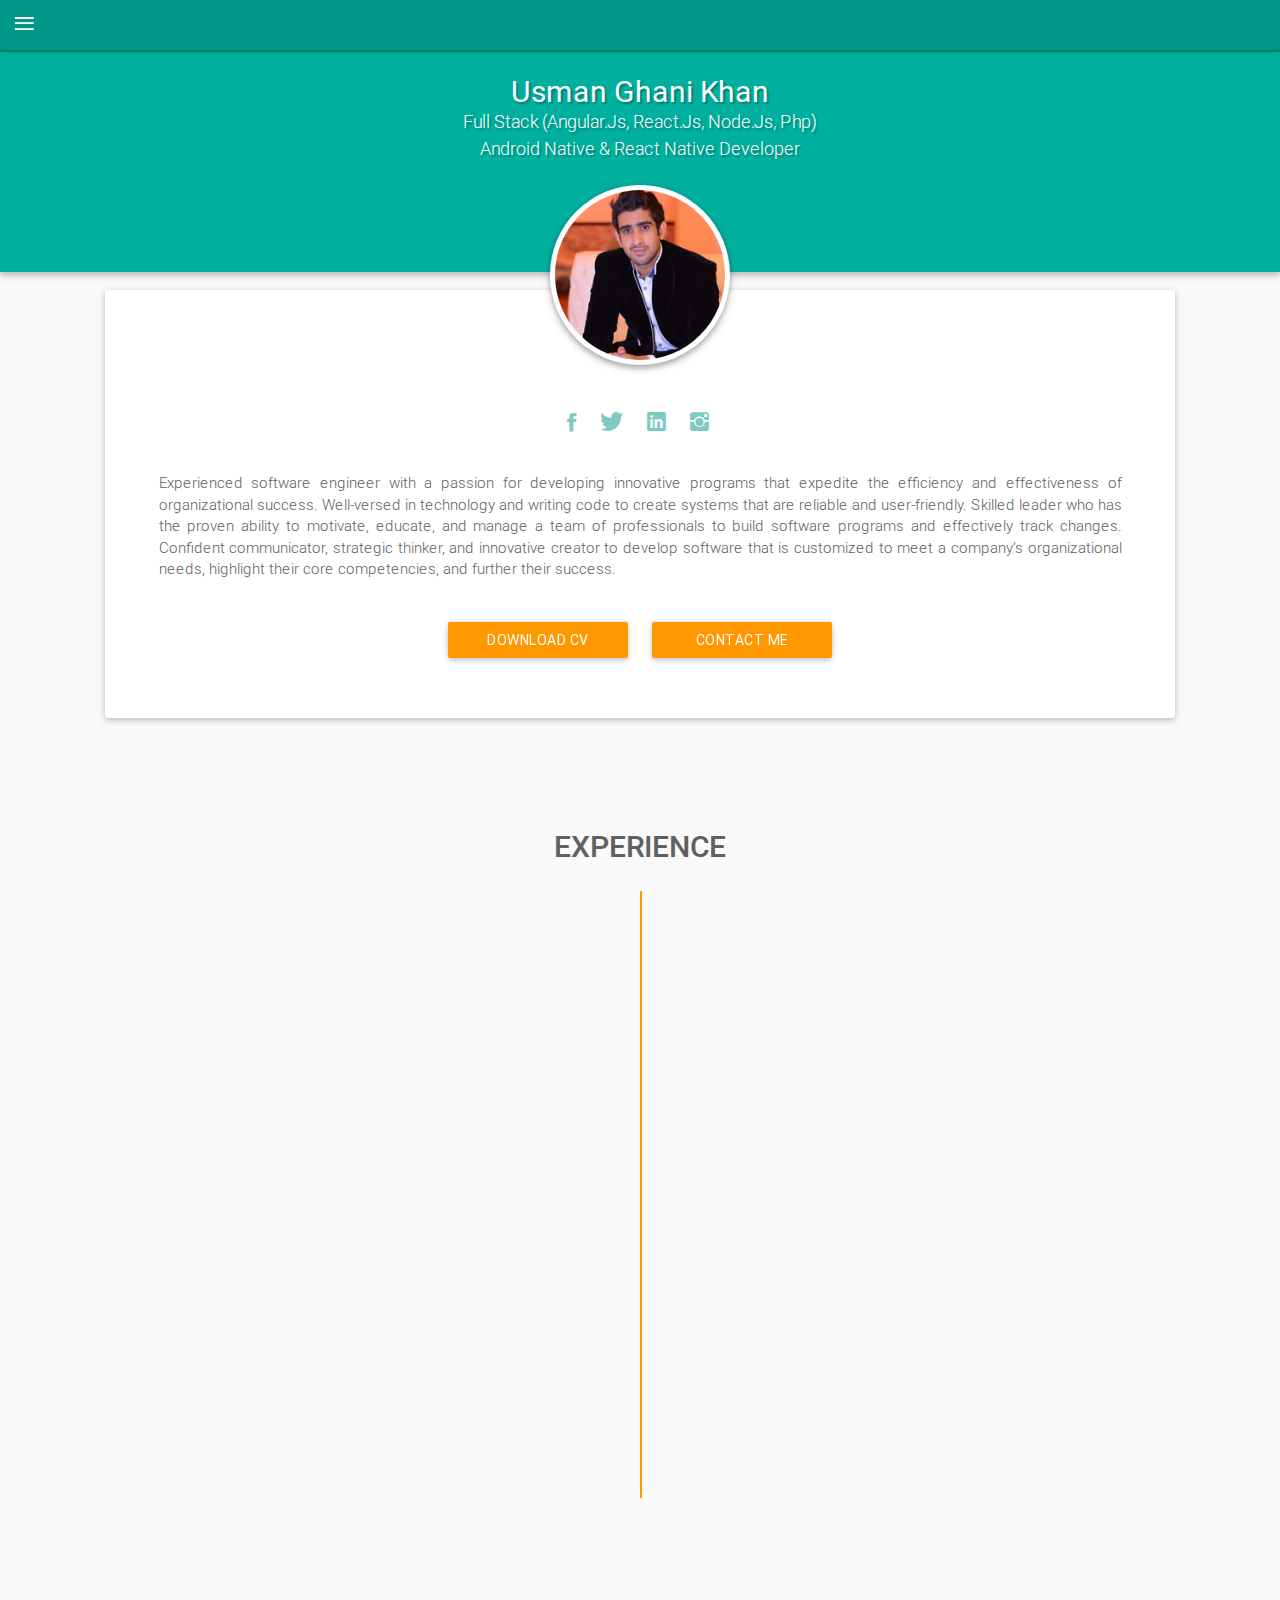
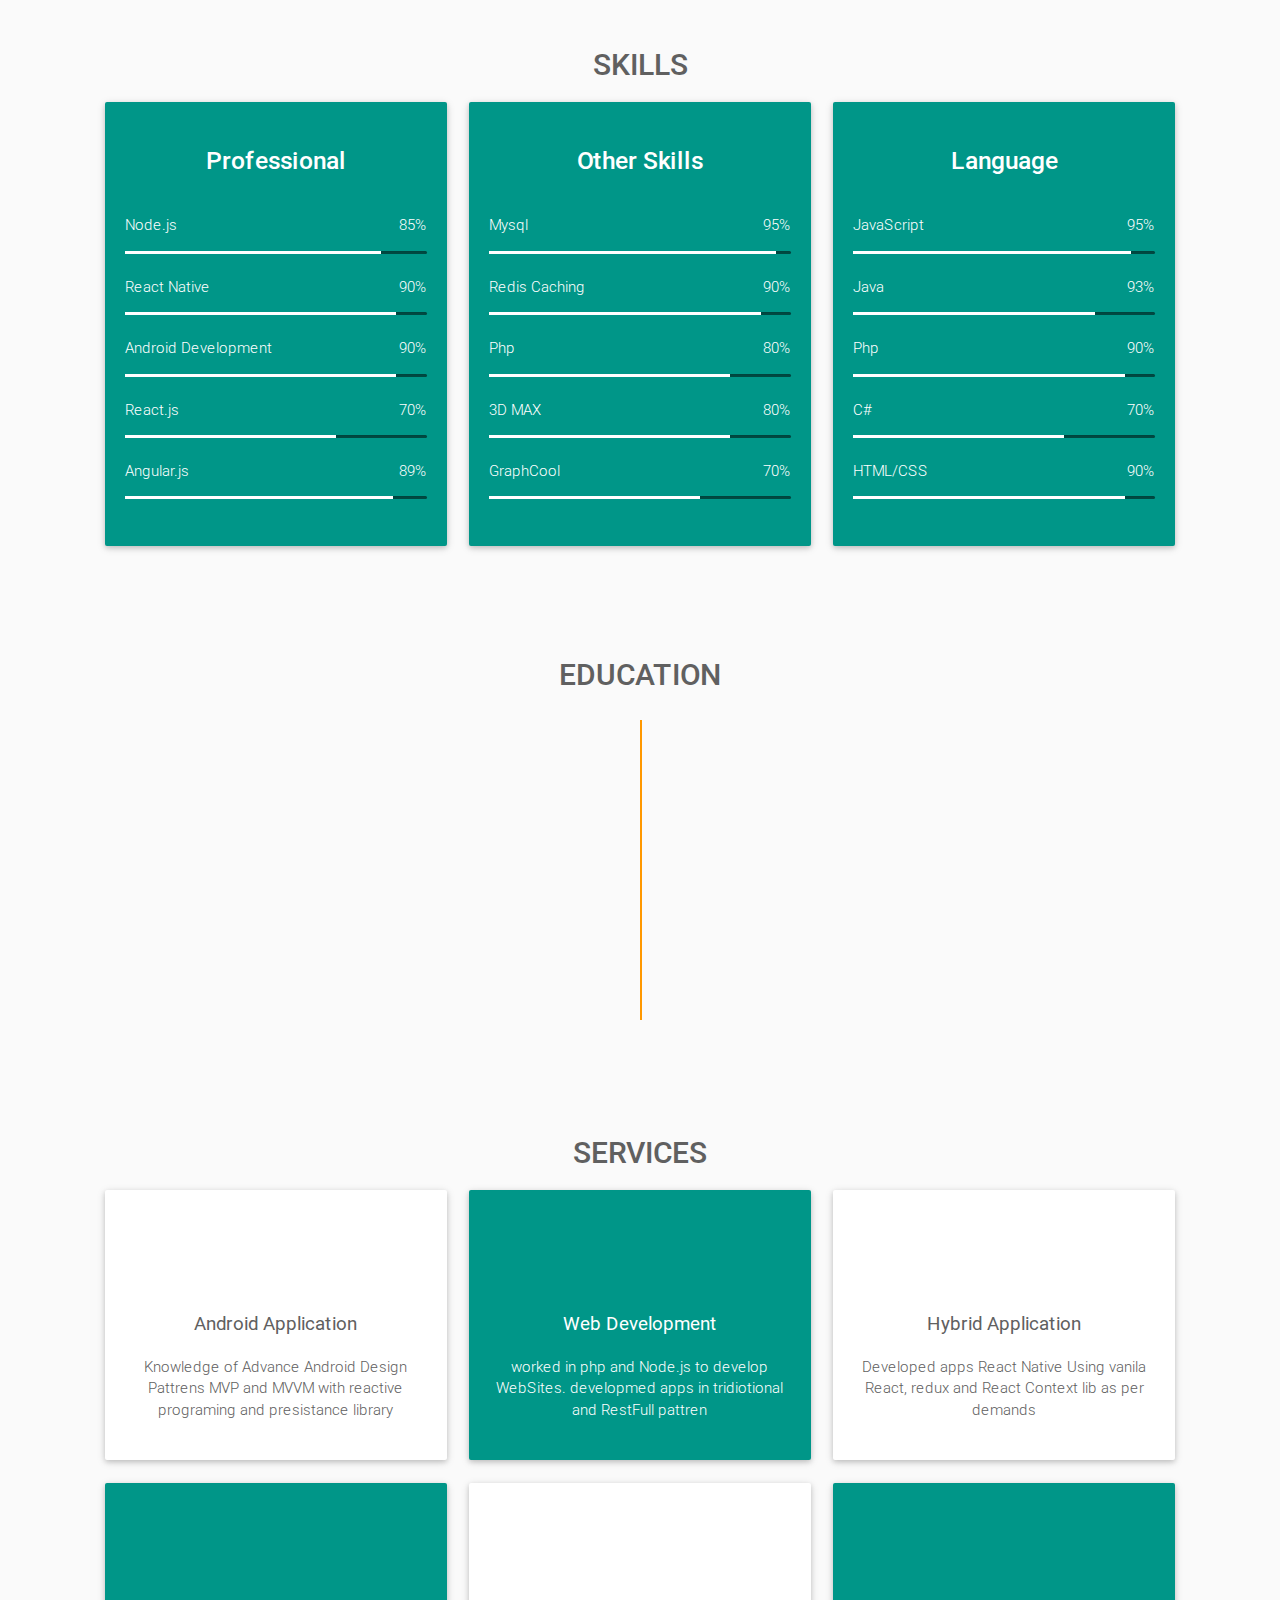
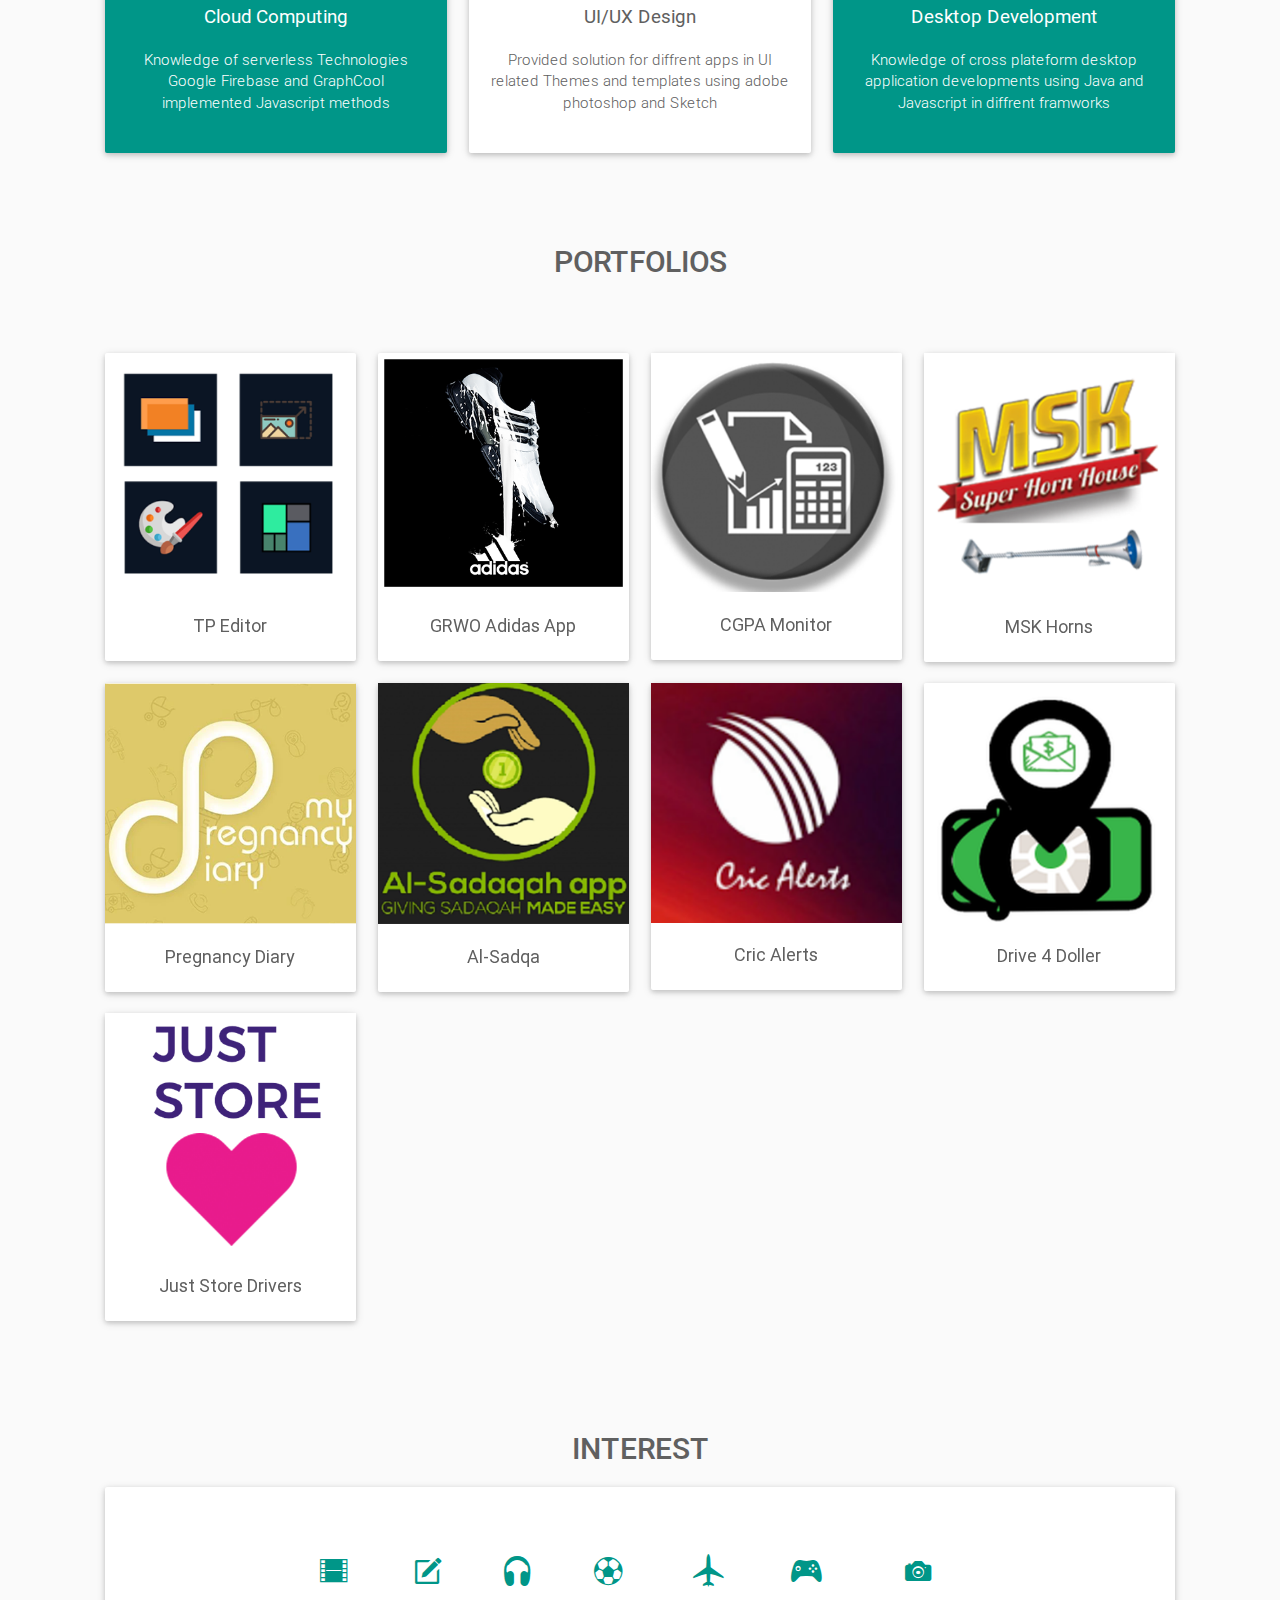
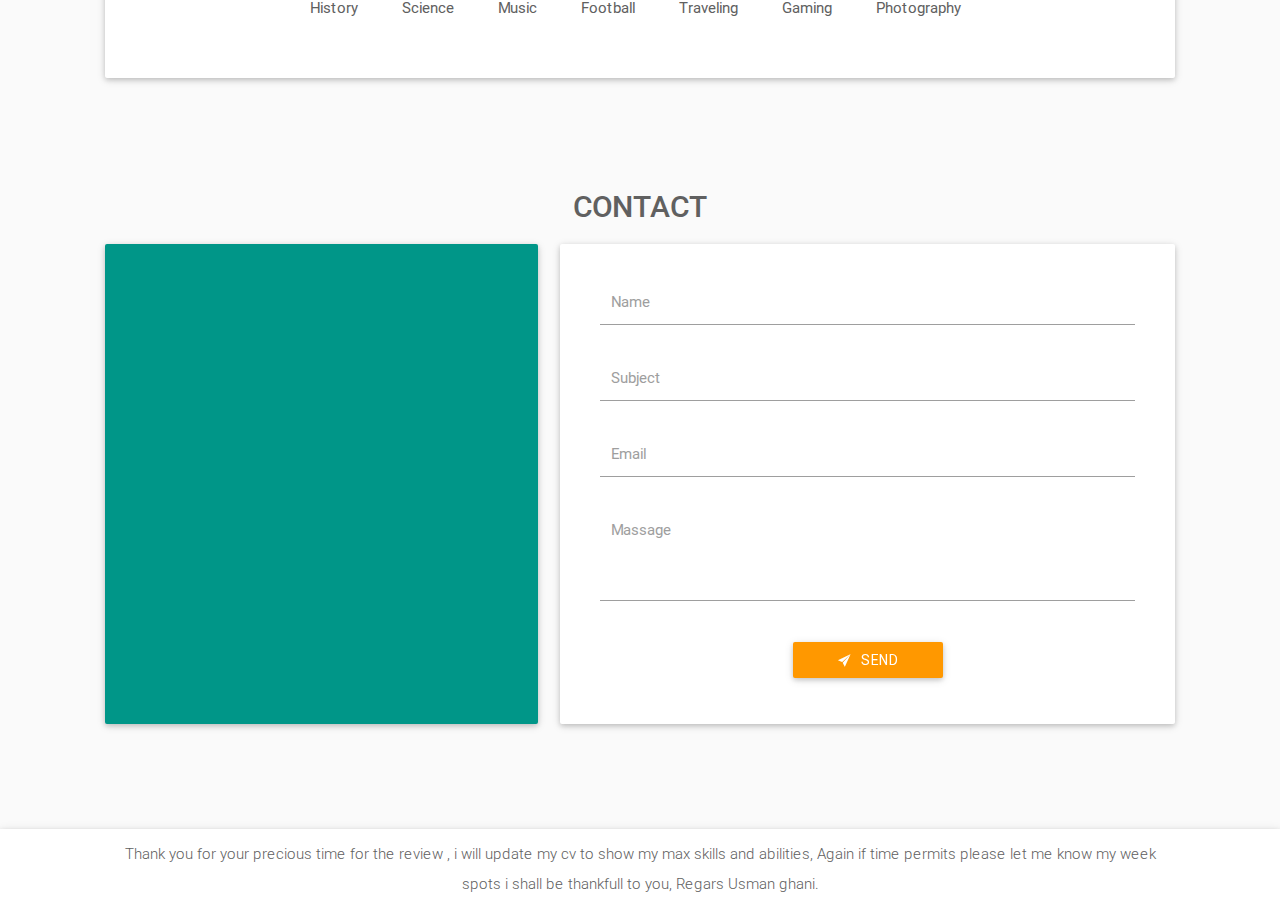
==== commit 1861582e: "social accounts links added" ====
--- a/index.html
+++ b/index.html
@@ -168,11 +168,10 @@
                 <!-- Social Links -->
                 <div id="intro-div" class="card content-wrapper">
                     <ul class="text-center list-inline">
-                        <li><a href="#0" target="_blank"><i class="ion-social-facebook"></i></a></li>
-                        <li><a href="#0" target="_blank"><i class="ion-social-twitter"></i></a></li>
-                        <li><a href="#0" target="_blank"><i class="ion-social-linkedin"></i></a></li>
-                        <li><a href="#0" target="_blank"><i class="ion-social-googleplus"></i></a></li>
-                        <li><a href="#0" target="_blank"><i class="ion-social-instagram"></i></a></li>
+                        <li><a href="https://web.facebook.com/manii.khn6" target="_blank"><i class="ion-social-facebook"></i></a></li>
+                        <li><a href="https://twitter.com/AsliUsmanGhani" target="_blank"><i class="ion-social-twitter"></i></a></li>
+                        <li><a href="www.linkedin.com/in/usmanghani668" target="_blank"><i class="ion-social-linkedin"></i></a></li>
+                        <li><a href="https://www.instagram.com/manii06" target="_blank"><i class="ion-social-instagram"></i></a></li>
                     </ul>
 
                     <!-- Some Intro About You -->
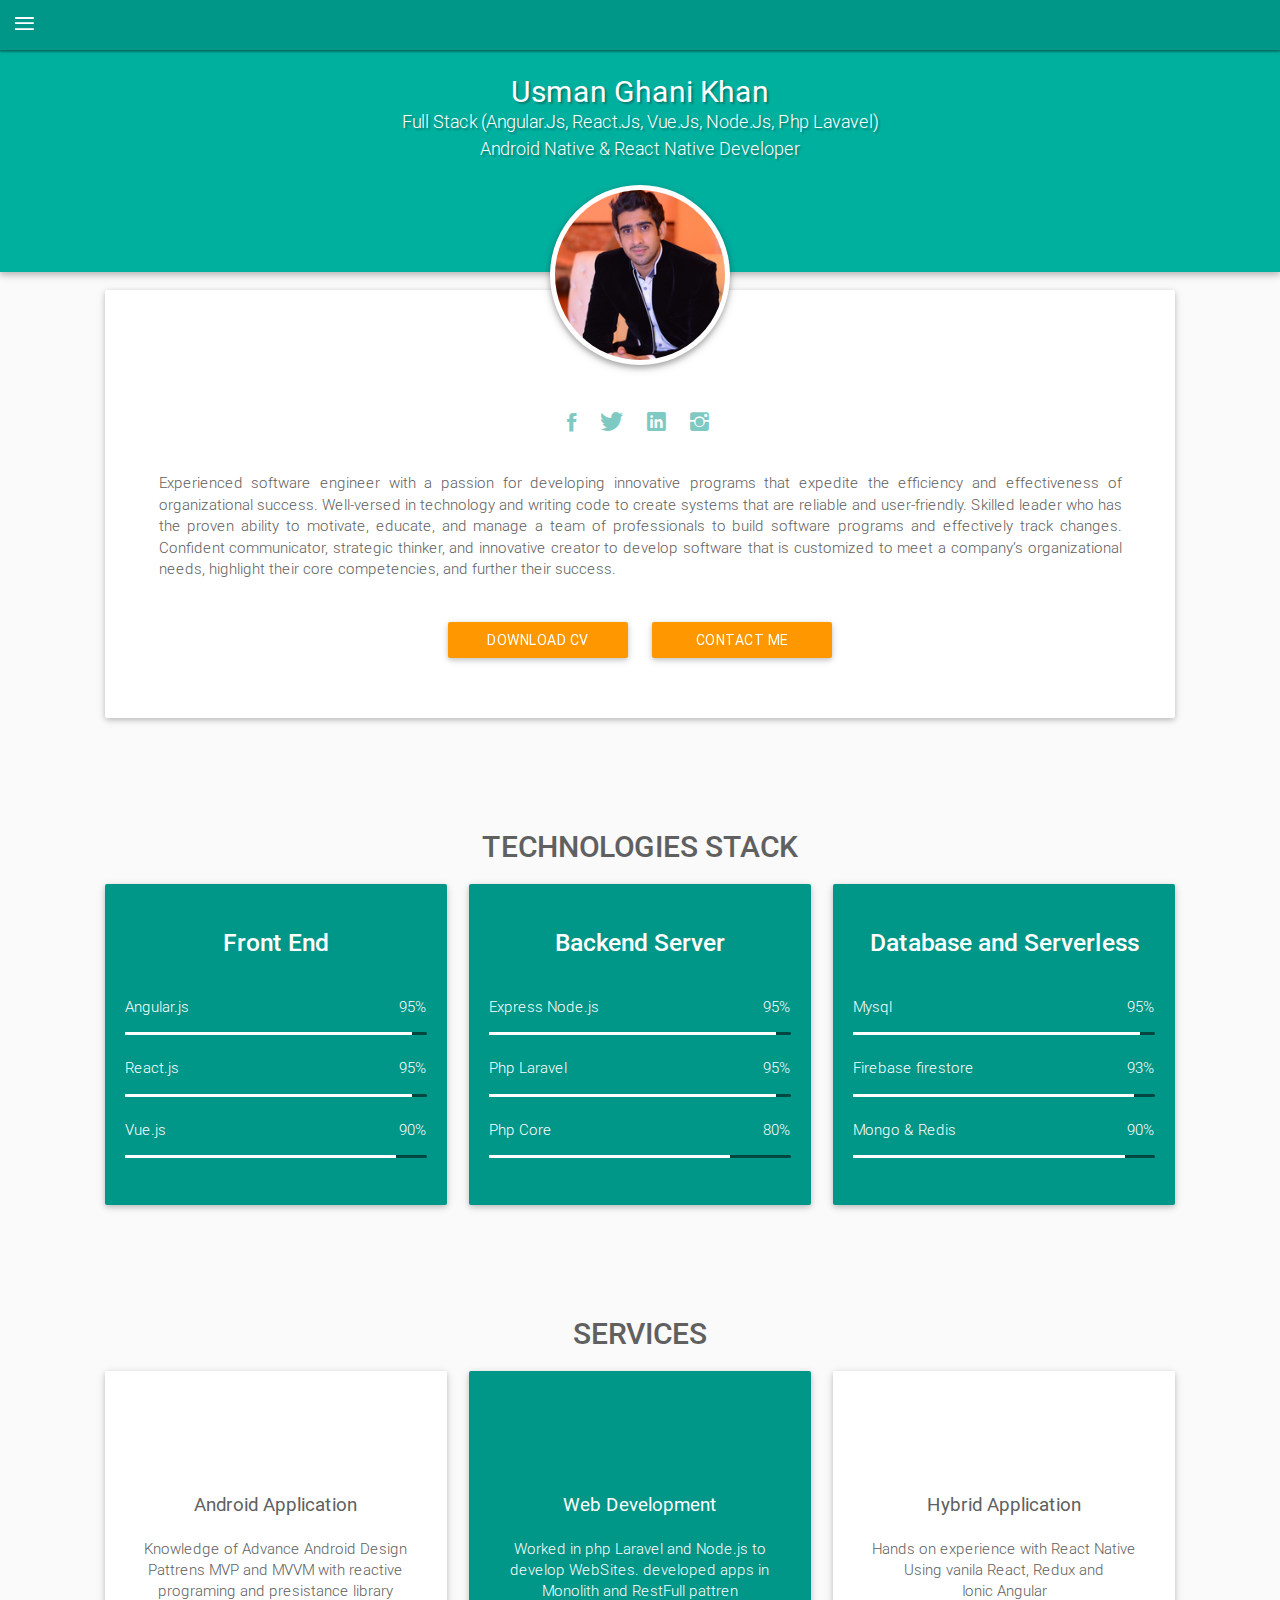
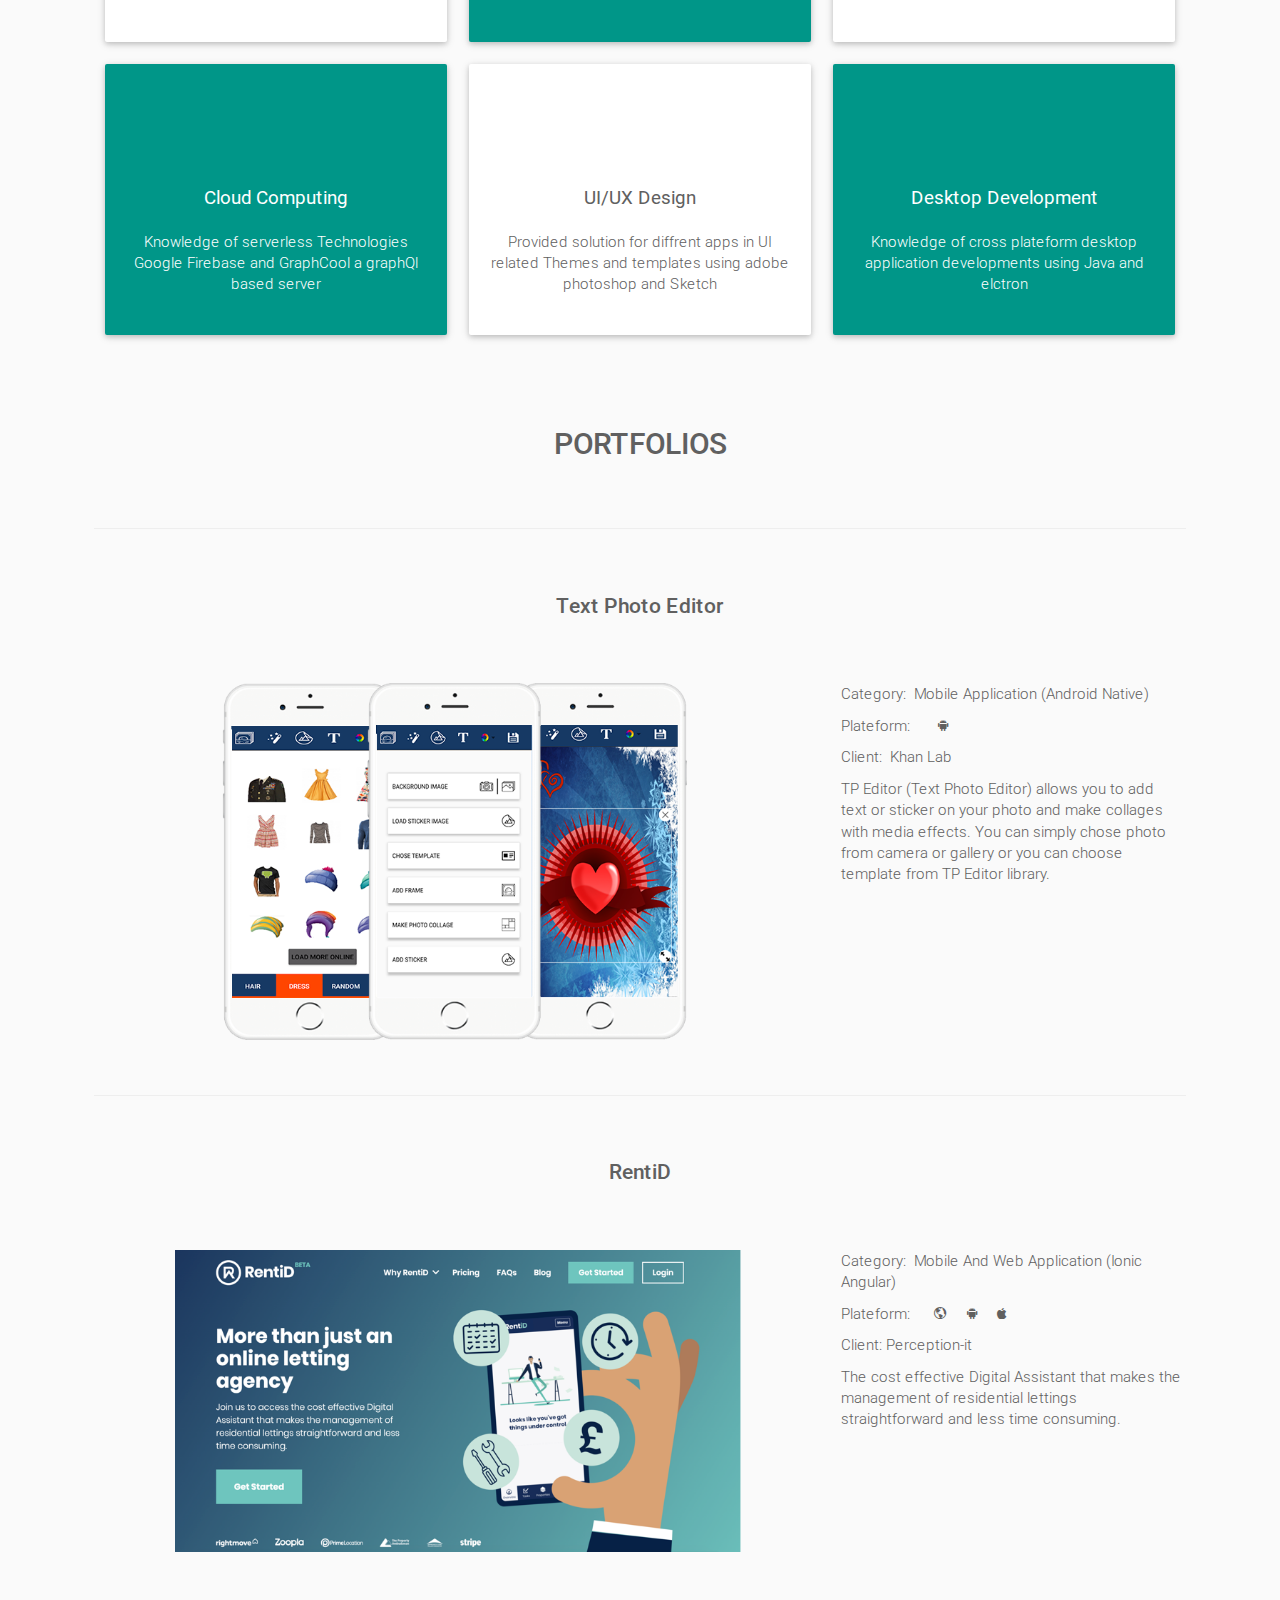
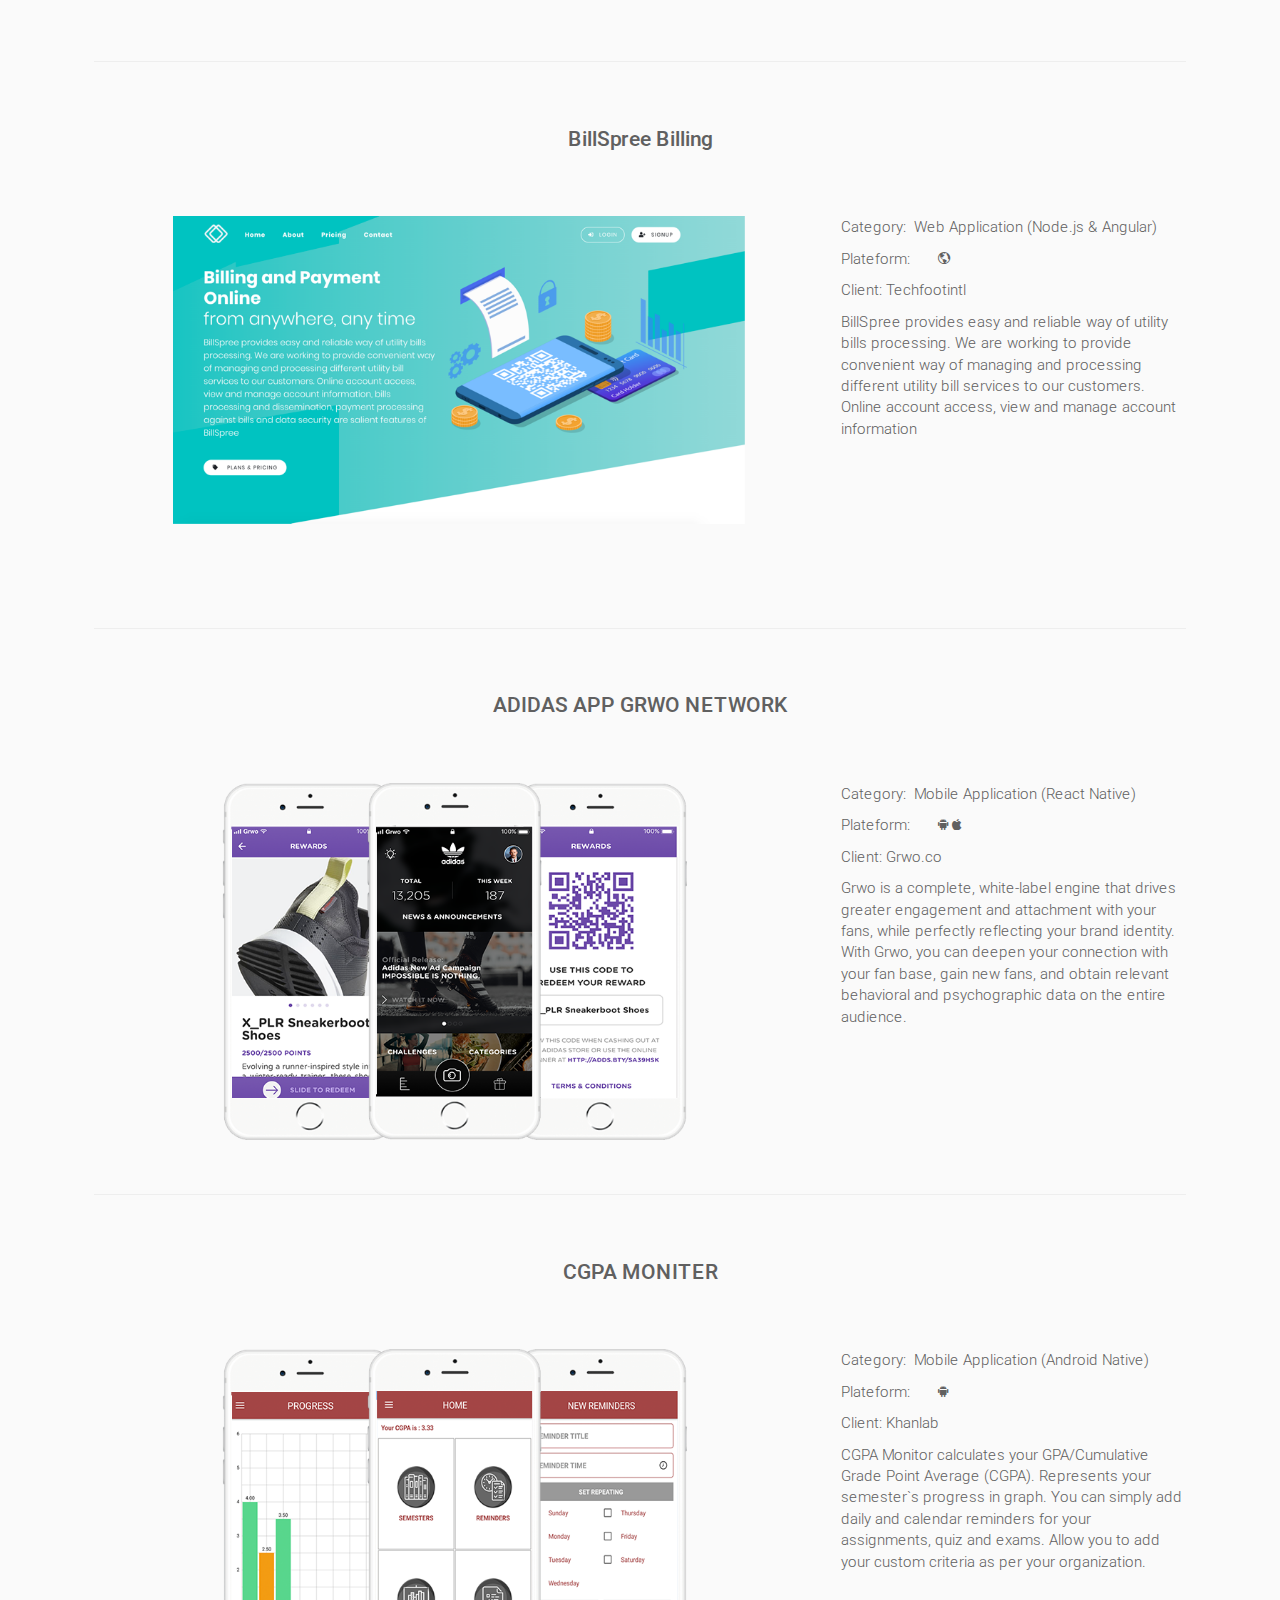
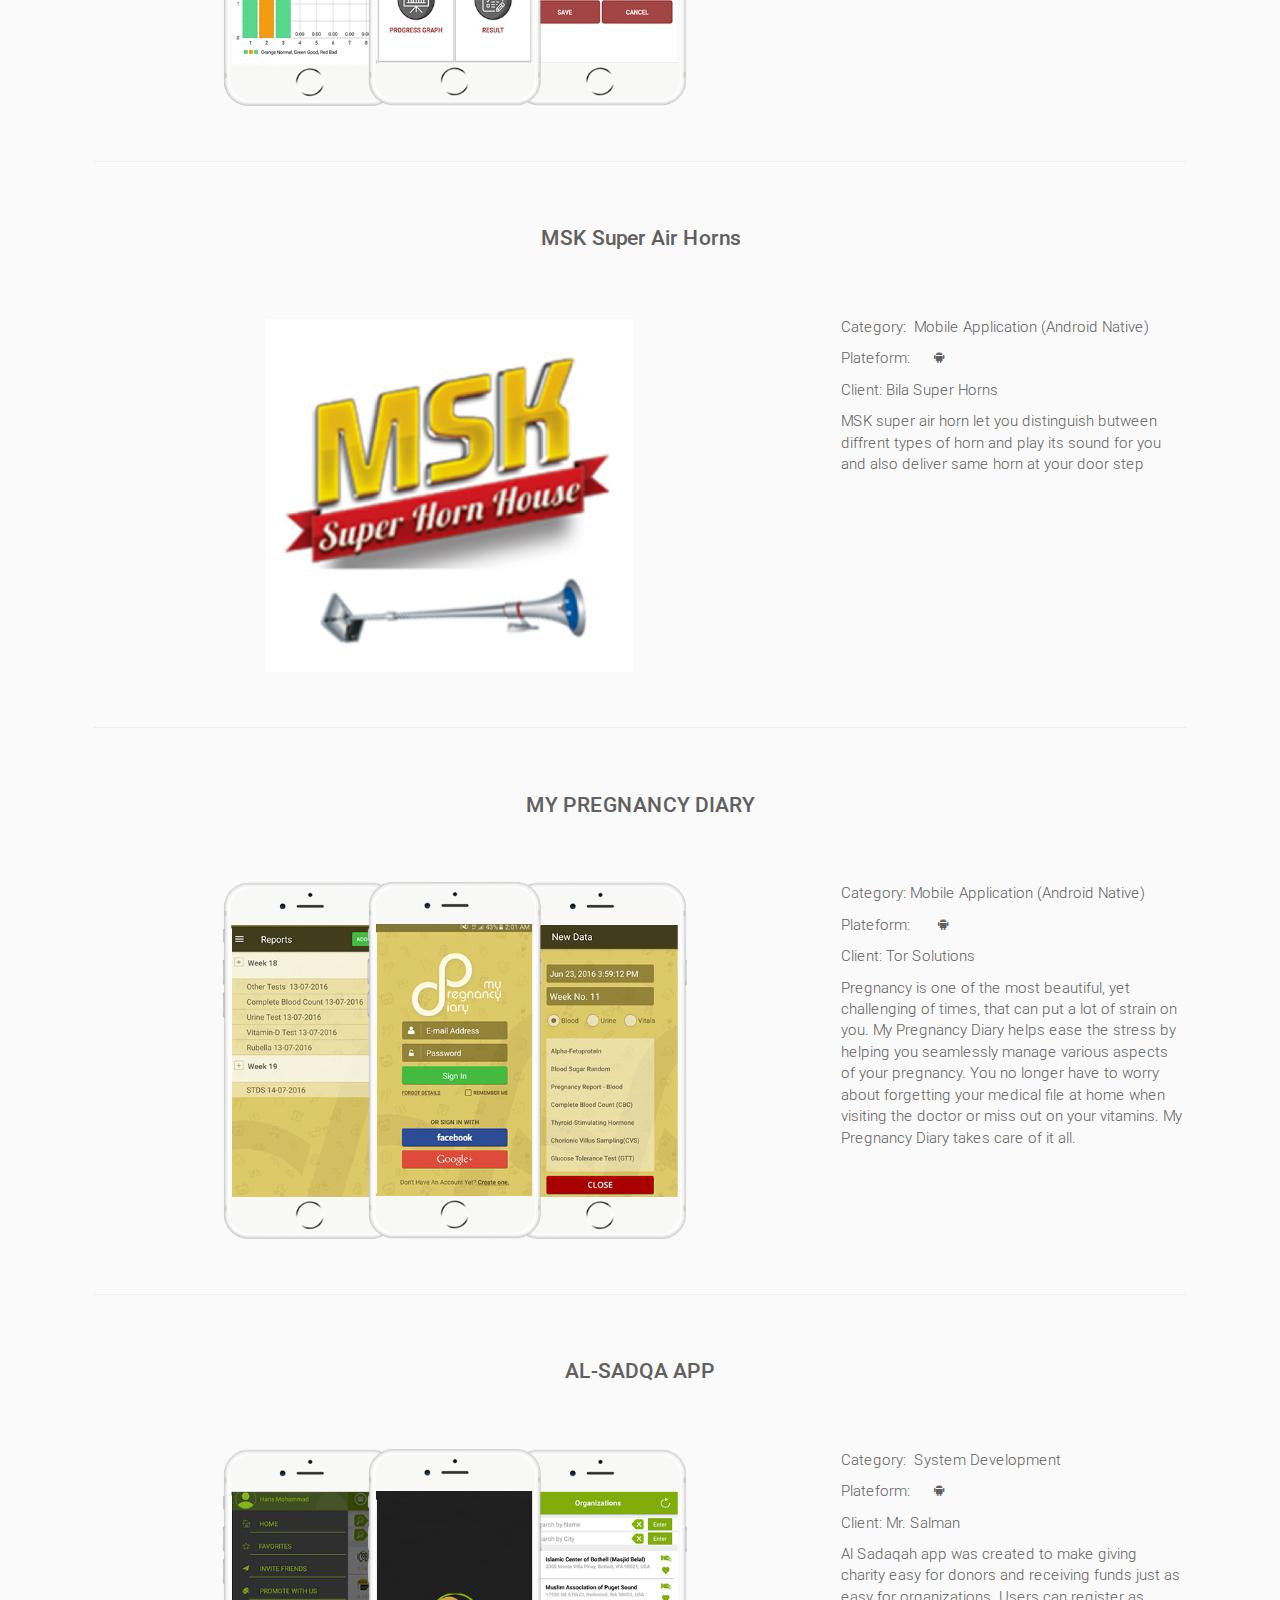
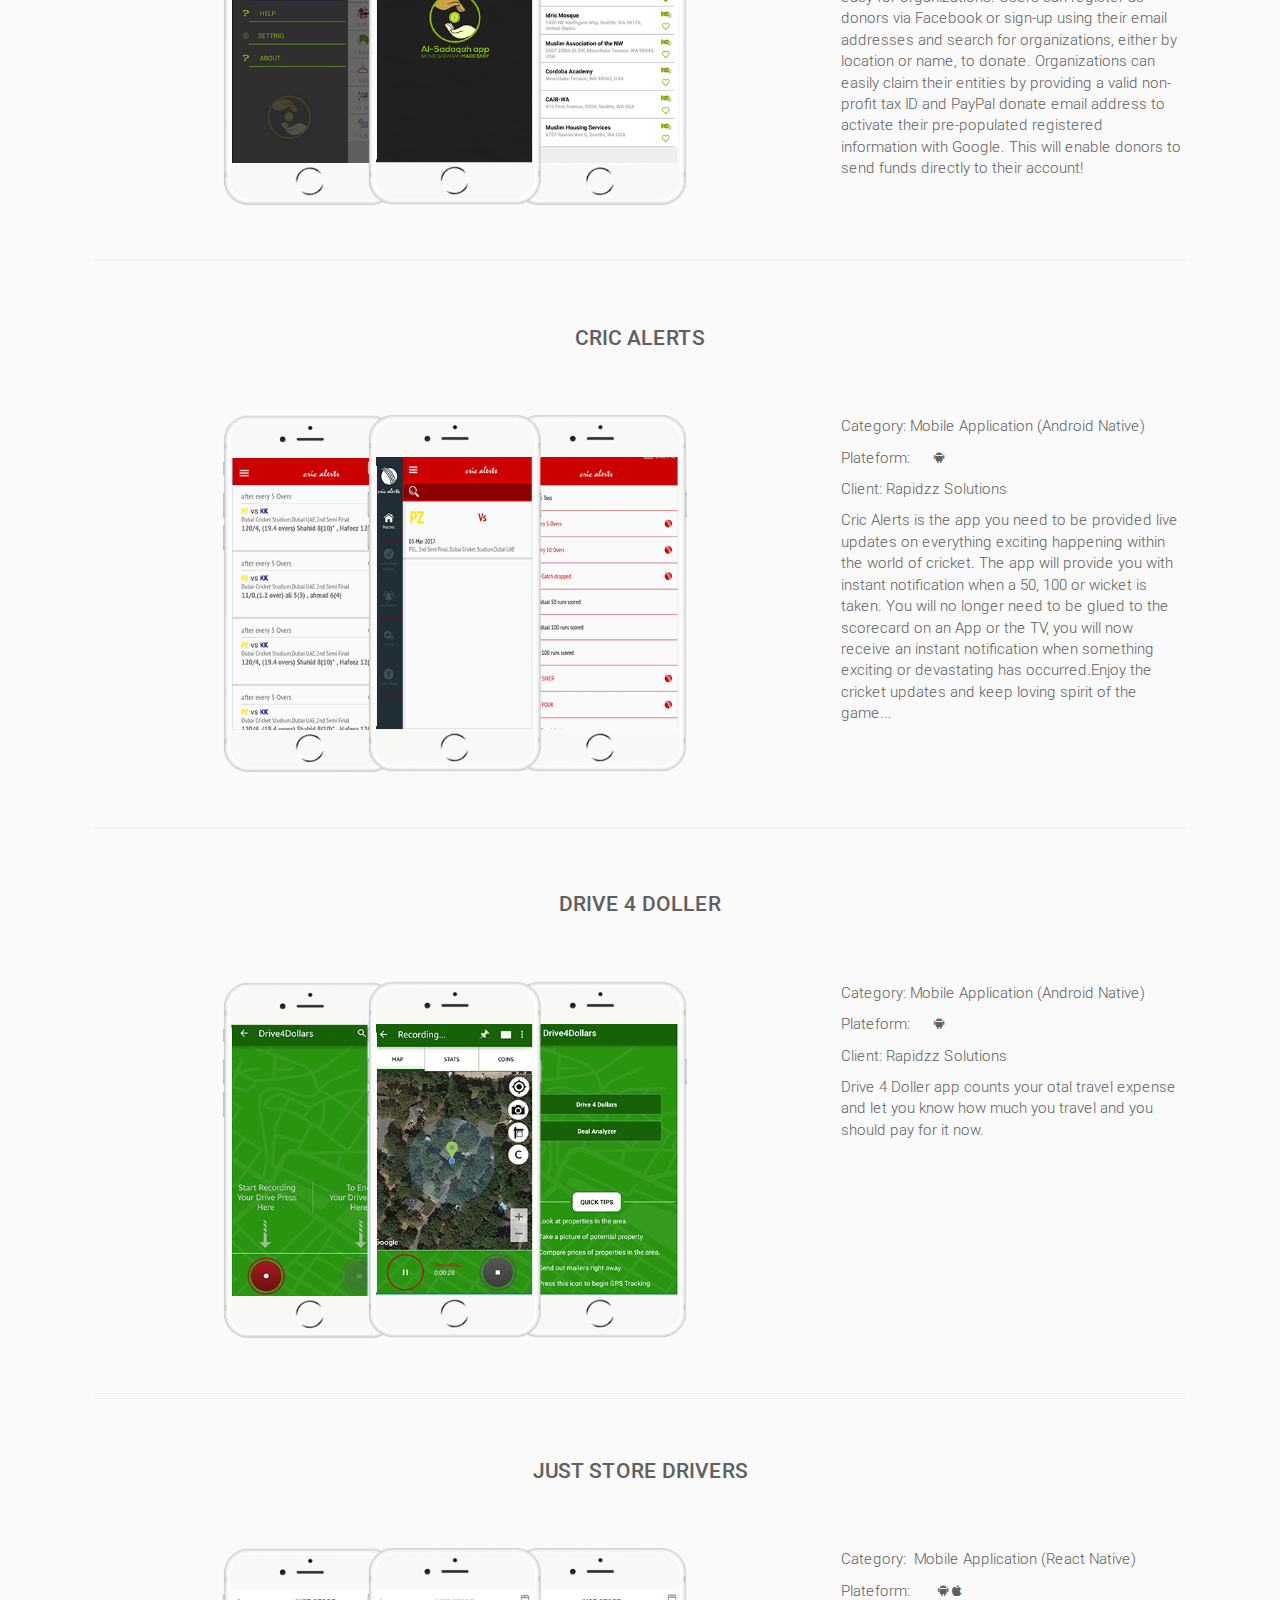
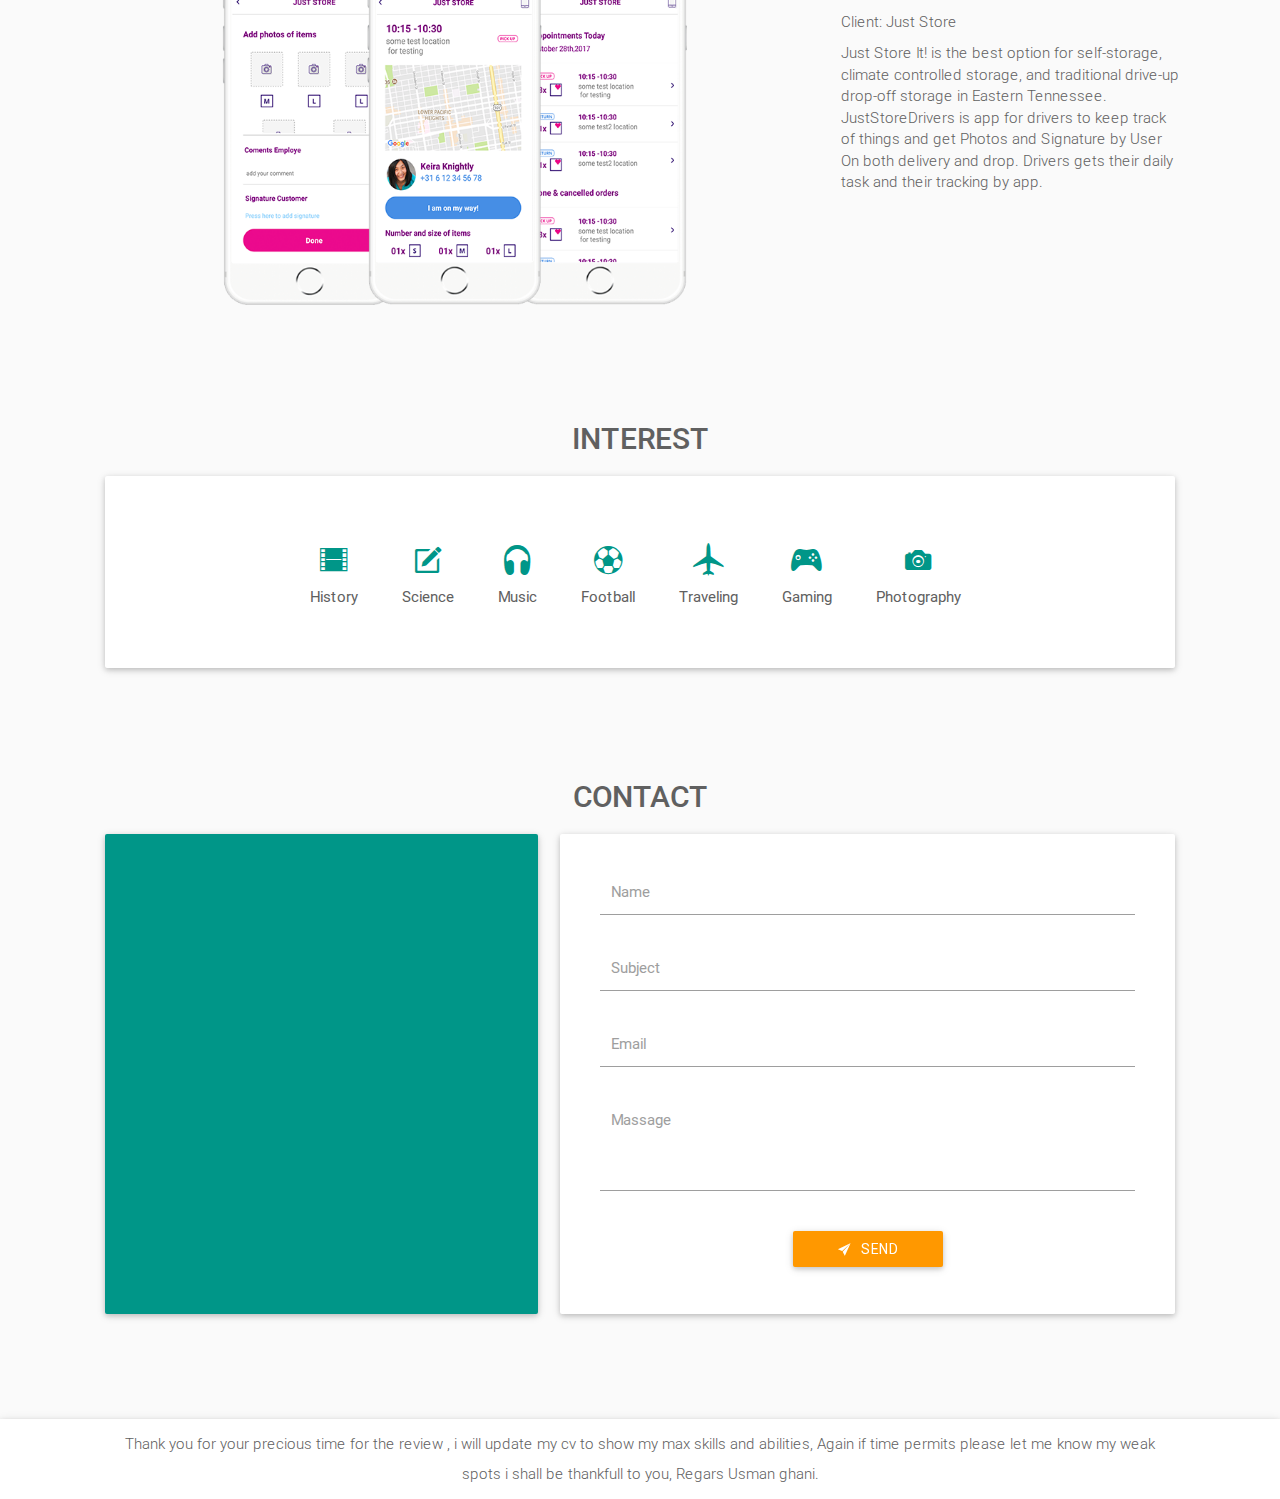
==== commit 24ff618b: "new changes applied" ====
--- a/index.html
+++ b/index.html
@@ -42,7 +42,7 @@
 
 
     <!-- Custom Style -->
-    <link href="stylesheets/style-red.css" rel="stylesheet">
+    <!-- <link href="stylesheets/style-red.css" rel="stylesheet">
     <link href="stylesheets/style-pink.css" rel="stylesheet">
     <link href="stylesheets/style-purple.css" rel="stylesheet">
     <link href="stylesheets/style-deep-purple.css" rel="stylesheet">
@@ -56,17 +56,10 @@
     <link href="stylesheets/style-deep-orange.css" rel="stylesheet">
     <link href="stylesheets/style-brown.css" rel="stylesheet">
     <link href="stylesheets/style-blue-grey.css" rel="stylesheet">
-    <link href="stylesheets/style-grey.css" rel="stylesheet">
+    <link href="stylesheets/style-grey.css" rel="stylesheet"> -->
     
     <!-- Default Style same as style-blue-grey -->
     <link id="color-switcher" href="stylesheets/style-teal.css" rel="stylesheet">
-
-
-    <!-- HTML5 shiv and Respond.js IE8 support of HTML5 elements and media queries -->
-    <!--[if lt IE 9]>
-    <script src="https://oss.maxcdn.com/html5shiv/3.7.2/html5shiv.min.js"></script>
-    <script src="https://oss.maxcdn.com/respond/1.4.2/respond.min.js"></script>
-    <![endif]-->
 
 </head>
 
@@ -148,7 +141,7 @@
     <!-- Name and Status -->
     <div id="intro" class="container">
         <h1 class="text-center text-capitalize">Usman Ghani Khan</h1>
-        <h4 class="text-center text-capitalize">Full Stack (Angular.js,  React.js,  Node.js,  php) </br>Android Native & React Native Developer</h4>
+        <h4 class="text-center text-capitalize">Full Stack (Angular.js, React.js, Vue.js, Node.js,  Php Lavavel) </br>Android Native & React Native Developer</h4>
     </div>
 </div>
 
@@ -170,7 +163,7 @@
                     <ul class="text-center list-inline">
                         <li><a href="https://web.facebook.com/manii.khn6" target="_blank"><i class="ion-social-facebook"></i></a></li>
                         <li><a href="https://twitter.com/AsliUsmanGhani" target="_blank"><i class="ion-social-twitter"></i></a></li>
-                        <li><a href="www.linkedin.com/in/usmanghani668" target="_blank"><i class="ion-social-linkedin"></i></a></li>
+                        <li><a href="https://www.linkedin.com/in/usmanghani668" target="_blank"><i class="ion-social-linkedin"></i></a></li>
                         <li><a href="https://www.instagram.com/manii06" target="_blank"><i class="ion-social-instagram"></i></a></li>
                     </ul>
 
@@ -183,92 +176,12 @@
                         <!-- Download & Contact Button -->
                         <div class="col col-xs-12 col-sm-12 col-md-12 text-center">
                             <!-- Your CV File -->
-                            <a href="cv/cv-file.docx" download="cv-file.docx" class="btn waves-effect waves-light btn-primary custom-btn">Download CV</a>
+                            <a href="cv/cv-file.pdf" download="cv-file.docx" class="btn waves-effect waves-light btn-primary custom-btn">Download CV</a>
                             <a href="#contact" class="btn waves-effect waves-light btn-primary custom-btn">Contact Me</a>
                         </div>
                     </div>
 
                 </div>
-            </div>
-        </div>
-    </div>
-</section>
-
-<!--==========================================
-                   EXPERIENCE
-===========================================-->
-<section id="experience" class="section">
-    <h4 class="text-uppercase text-center">Experience</h4>
-    <div class="container">
-        <div class="row">
-            <div class="col col-md-12 col-sm-12 col-xs-12">
-
-                <!-- Timeline -->
-                <div class="timeline center-block">
-                    <ul>
-                        <li class="card" data-aos="fade-up">
-                            <i class="title-icon fa fa-circle"></i>
-                            <div class="timeline-content">
-
-                                <!-- Heading -->
-                                <div class="timeline-header">
-                                    <h3 class="text-capitalize">Software Engineer</h3>
-                                </div>
-
-                                <!-- Organization and Period -->
-                                <p class="sub-heading">Rapidzz Solutions - Lahore Pakistan</p>
-                                <p class="sub-heading">Feb 2015 - Aug 2017</p>
-
-                                <!-- Job Summary -->
-                                <p class="content-p">
-                                    worked as junior software engineer in Android and php covring backend developed severl apps and successfully submited to playstore
-                                </p>
-                            </div>
-                        </li>
-
-                        <li class="card" data-aos="fade-up">
-                            <i class="title-icon fa fa-circle"></i>
-                            <div class="timeline-content">
-
-                                <!-- Heading -->
-                                <div class="timeline-header">
-                                    <h3 class="text-capitalize">Software Engineer</h3>
-                                </div>
-
-                                <!-- Organization and Period -->
-                                <p class="sub-heading">Tintash - Shadman House Lahore Pakistan</p>
-                                <p class="sub-heading">Aug 2017 - Oct 2017</p>
-
-                                <!-- Job Summary -->
-                                <p class="content-p">
-                                    Provided services to write advance design patterns MVVM and persistence (ROOM) Database library for saving bulk record and Retrofit centralizing calling in android for existing application. The app is about to collect user data from walking gate who appear for MRI test.
-                                </p>
-                            </div>
-                        </li>
-
-                        <li class="card" data-aos="fade-up">
-                            <i class="title-icon fa fa-circle"></i>
-                            <div class="timeline-content">
-
-                                <!-- Heading -->
-                                <div class="timeline-header">
-                                    <h3 class="text-capitalize">Senior Software Engineer</h3>
-                                </div>
-
-                                <!-- Organization and Period -->
-                                <p class="sub-heading">Techfootintl - STC Lahore Pakistan</p>
-                                <p class="sub-heading">Oct 2017 - active</p>
-
-                                <!-- Job Summary -->
-                                <p class="content-p">
-                                    Leading product which is for billing clients covring all advance aspects optimistic locking memory caching and advace db logics
-                                </p>
-                            </div>
-                        </li>
-
-                    </ul>
-                </div>
-                <!-- End of Timeline -->
             </div>
         </div>
     </div>
@@ -278,20 +191,20 @@
                    SKILLS
 ===========================================-->
 <section id="skills" class="section">
-    <h4 class="text-uppercase text-center">Skills</h4>
+    <h4 class="text-uppercase text-center">Technologies Stack</h4>
     <div class="container">
         <div class="row">
 
             <!-- Professional Skills -->
             <div class="col col-md-4 col-sm-4 col-xs-12">
                 <div class="card content-wrapper skill-wrapper">
-                    <h5 class="text-center skill-title">Professional</h5>
+                    <h5 class="text-center skill-title">Front End</h5>
 
                     <div class="skill-progress-div">
                         <!-- Add Skill -->
-                        <p>Node.js<span>85%</span></p>
+                        <p>Angular.js<span>95%</span></p>
                         <!-- Edit Value Here -->
-                        <div class="progress skill-progress" data-percent="85%">
+                        <div class="progress skill-progress" data-percent="95%">
                             <div class="determinate skill-determinate">
                                 <i class="skill-determinate-circle fa fa-circle"
                                    data-aos="zoom-in" data-aos-delay="300" data-aos-offset="0"></i>
@@ -301,7 +214,18 @@
 
                     <div class="skill-progress-div">
                         <!-- Add Skill -->
-                        <p>React Native<span>90%</span></p>
+                        <p>React.js<span>95%</span></p>
+                        <!-- Edit Value Here -->
+                        <div class="progress skill-progress" data-percent="95%">
+                            <div class="determinate skill-determinate">
+                                <i class="skill-determinate-circle fa fa-circle"
+                                   data-aos="zoom-in" data-aos-delay="300" data-aos-offset="0"></i>
+                            </div>
+                        </div>
+                    </div>
+                    <div class="skill-progress-div">
+                        <!-- Add Skill -->
+                        <p>Vue.js<span>90%</span></p>
                         <!-- Edit Value Here -->
                         <div class="progress skill-progress" data-percent="90%">
                             <div class="determinate skill-determinate">
@@ -310,22 +234,31 @@
                             </div>
                         </div>
                     </div>
+                </div>
+            </div>
+
+            <!-- Personal Skills -->
+            <div class="col col-md-4 col-sm-4 col-xs-12">
+                <div class="card content-wrapper skill-wrapper">
+                    <h5 class="text-center skill-title">Backend Server</h5>
+
                     <div class="skill-progress-div">
                         <!-- Add Skill -->
-                        <p>Android Development<span>90%</span></p>
+                        <p>Express Node.js<span>95%</span></p>
                         <!-- Edit Value Here -->
-                        <div class="progress skill-progress" data-percent="90%">
+                        <div class="progress skill-progress" data-percent="95%">
                             <div class="determinate skill-determinate">
                                 <i class="skill-determinate-circle fa fa-circle"
                                    data-aos="zoom-in" data-aos-delay="300" data-aos-offset="0"></i>
                             </div>
                         </div>
                     </div>
+
                     <div class="skill-progress-div">
                         <!-- Add Skill -->
-                        <p>React.js<span>70%</span></p>
+                        <p>Php Laravel<span>95%</span></p>
                         <!-- Edit Value Here -->
-                        <div class="progress skill-progress" data-percent="70%">
+                        <div class="progress skill-progress" data-percent="95%">
                             <div class="determinate skill-determinate">
                                 <i class="skill-determinate-circle fa fa-circle"
                                    data-aos="zoom-in" data-aos-delay="300" data-aos-offset="0"></i>
@@ -334,9 +267,9 @@
                     </div>
                     <div class="skill-progress-div">
                         <!-- Add Skill -->
-                        <p>Angular.js<span>89%</span></p>
+                        <p>Php Core<span>80%</span></p>
                         <!-- Edit Value Here -->
-                        <div class="progress skill-progress" data-percent="89%">
+                        <div class="progress skill-progress" data-percent="80%">
                             <div class="determinate skill-determinate">
                                 <i class="skill-determinate-circle fa fa-circle"
                                    data-aos="zoom-in" data-aos-delay="300" data-aos-offset="0"></i>
@@ -346,10 +279,10 @@
                 </div>
             </div>
 
-            <!-- Personal Skills -->
+            <!-- Language Skills -->
             <div class="col col-md-4 col-sm-4 col-xs-12">
                 <div class="card content-wrapper skill-wrapper">
-                    <h5 class="text-center skill-title">Other Skills</h5>
+                    <h5 class="text-center skill-title">Database and Serverless</h5>
 
                     <div class="skill-progress-div">
                         <!-- Add Skill -->
@@ -365,7 +298,19 @@
 
                     <div class="skill-progress-div">
                         <!-- Add Skill -->
-                        <p>Redis Caching<span>90%</span></p>
+                        <p>Firebase firestore<span>93%</span></p>
+                        <!-- Edit Value Here -->
+                        <div class="progress skill-progress" data-percent="93%">
+                            <div class="determinate skill-determinate">
+                                <i class="skill-determinate-circle fa fa-circle"
+                                   data-aos="zoom-in" data-aos-delay="300" data-aos-offset="0"></i>
+                            </div>
+                        </div>
+                    </div>
+
+                    <div class="skill-progress-div">
+                        <!-- Add Skill -->
+                        <p>Mongo & Redis<span>90%</span></p>
                         <!-- Edit Value Here -->
                         <div class="progress skill-progress" data-percent="90%">
                             <div class="determinate skill-determinate">
@@ -374,169 +319,12 @@
                             </div>
                         </div>
                     </div>
-                    <div class="skill-progress-div">
-                        <!-- Add Skill -->
-                        <p>Php<span>80%</span></p>
-                        <!-- Edit Value Here -->
-                        <div class="progress skill-progress" data-percent="80%">
-                            <div class="determinate skill-determinate">
-                                <i class="skill-determinate-circle fa fa-circle"
-                                   data-aos="zoom-in" data-aos-delay="300" data-aos-offset="0"></i>
-                            </div>
-                        </div>
-                    </div>
-                    <div class="skill-progress-div">
-                        <!-- Add Skill -->
-                        <p>3D MAX<span>80%</span></p>
-                        <!-- Edit Value Here -->
-                        <div class="progress skill-progress" data-percent="80%">
-                            <div class="determinate skill-determinate">
-                                <i class="skill-determinate-circle fa fa-circle"
-                                   data-aos="zoom-in" data-aos-delay="300" data-aos-offset="0"></i>
-                            </div>
-                        </div>
-                    </div>
-                    <div class="skill-progress-div">
-                        <!-- Add Skill -->
-                        <p>GraphCool<span>70%</span></p>
-                        <!-- Edit Value Here -->
-                        <div class="progress skill-progress" data-percent="70%">
-                            <div class="determinate skill-determinate">
-                                <i class="skill-determinate-circle fa fa-circle"
-                                   data-aos="zoom-in" data-aos-delay="300" data-aos-offset="0"></i>
-                            </div>
-                        </div>
-                    </div>
-                </div>
-            </div>
-
-            <!-- Language Skills -->
-            <div class="col col-md-4 col-sm-4 col-xs-12">
-                <div class="card content-wrapper skill-wrapper">
-                    <h5 class="text-center skill-title">Language</h5>
-
-                    <div class="skill-progress-div">
-                        <!-- Add Skill -->
-                        <p>JavaScript<span>95%</span></p>
-                        <!-- Edit Value Here -->
-                        <div class="progress skill-progress" data-percent="92%">
-                            <div class="determinate skill-determinate">
-                                <i class="skill-determinate-circle fa fa-circle"
-                                   data-aos="zoom-in" data-aos-delay="300" data-aos-offset="0"></i>
-                            </div>
-                        </div>
-                    </div>
-
-                    <div class="skill-progress-div">
-                        <!-- Add Skill -->
-                        <p>Java<span>93%</span></p>
-                        <!-- Edit Value Here -->
-                        <div class="progress skill-progress" data-percent="80%">
-                            <div class="determinate skill-determinate">
-                                <i class="skill-determinate-circle fa fa-circle"
-                                   data-aos="zoom-in" data-aos-delay="300" data-aos-offset="0"></i>
-                            </div>
-                        </div>
-                    </div>
-
-                    <div class="skill-progress-div">
-                        <!-- Add Skill -->
-                        <p>Php<span>90%</span></p>
-                        <!-- Edit Value Here -->
-                        <div class="progress skill-progress" data-percent="90%">
-                            <div class="determinate skill-determinate">
-                                <i class="skill-determinate-circle fa fa-circle"
-                                   data-aos="zoom-in" data-aos-delay="300" data-aos-offset="0"></i>
-                            </div>
-                        </div>
-                    </div>
-
-                    <div class="skill-progress-div">
-                        <!-- Add Skill -->
-                        <p>C#<span>70%</span></p>
-                        <!-- Edit Value Here -->
-                        <div class="progress skill-progress" data-percent="70%">
-                            <div class="determinate skill-determinate">
-                                <i class="skill-determinate-circle fa fa-circle"
-                                   data-aos="zoom-in" data-aos-delay="300" data-aos-offset="0"></i>
-                            </div>
-                        </div>
-                    </div>
-                    <div class="skill-progress-div">
-                        <!-- Add Skill -->
-                        <p>HTML/CSS<span>90%</span></p>
-                        <!-- Edit Value Here -->
-                        <div class="progress skill-progress" data-percent="90%">
-                            <div class="determinate skill-determinate">
-                                <i class="skill-determinate-circle fa fa-circle"
-                                   data-aos="zoom-in" data-aos-delay="300" data-aos-offset="0"></i>
-                            </div>
-                        </div>
-                    </div>
                 </div>
             </div>
         </div>
     </div>
 </section>
 
-<!--==========================================
-                   EDUCATION
-===========================================-->
-<section id="education" class="section">
-    <h4 class="text-uppercase text-center">Education</h4>
-    <div class="container">
-        <div class="row">
-            <div class="col col-md-12 col-sm-12 col-xs-12">
-
-                <!-- Timeline -->
-                <div class="timeline center-block">
-                    <ul>
-                        <li class="card" data-aos="fade-up">
-                            <i class="title-icon fa fa-circle"></i>
-                            <div class="timeline-content">
-
-                                <!-- Heading -->
-                                <div class="timeline-header">
-                                    <h3 class="text-capitalize">Bachelor of Computer Science</h3>
-                                </div>
-
-                                <!-- Institution, Period & result -->
-                                <p class="sub-heading">Institute Of Managment Sciences - Pakistan</p>
-                                <p class="sub-heading">Result: 3.17 out of 4.0</p>
-
-                                <!-- Education Summary -->
-                                <p class="content-p">
-                                    Studied Bachelor Of Computer Science where focused subjects were Analytics of Algorithams, Computer Programing, Advance Programing, Project Managment, Datasructure and Databases
-                                </p>
-                            </div>
-                        </li>
-
-                        <li class="card" data-aos="fade-up">
-                            <i class="title-icon fa fa-circle"></i>
-                            <div class="timeline-content">
-
-                                <!-- Heading -->
-                                <div class="timeline-header">
-                                    <h3 class="text-capitalize">Diploma Of Associate Engineering (DAE)</h3>
-                                </div>
-
-                                <!-- Institution, Period & result -->
-                                <p class="sub-heading">AHP Politechnical College - Pakistan</p>
-                                <p class="sub-heading">Result: 67% out of 100%</p>
-
-                                <!-- Education Summary -->
-                                <p class="content-p">
-                                    Studied civil engineering for 3 years major focus was construction, drafting and servay 
-                                </p>
-                            </div>
-                        </li>
-                    </ul>
-                </div>
-                <!-- End of Timeline -->
-            </div>
-        </div>
-    </div>
-</section>
 
 <!--==========================================
                    SERVICES
@@ -568,7 +356,7 @@
                     <h6 class="text-capitalize">Web Development</h6>
                     <!-- service info here -->
                     <p class="text-center">
-                        worked in php and Node.js to develop WebSites. developmed apps in  tridiotional and RestFull pattren
+                        Worked in php Laravel and Node.js to develop WebSites. developed apps in Monolith and RestFull pattren
                     </p>
                 </div>
             </li>
@@ -583,7 +371,7 @@
                     <h6 class="text-capitalize">Hybrid Application</h6>
                     <!-- service info here -->
                     <p class="text-center">
-                        Developed apps React Native Using vanila React, redux and React Context lib as per demands
+                        Hands on experience with React Native Using vanila React, Redux and<br>Ionic Angular 
                     </p>
                 </div>
             </li>
@@ -597,7 +385,7 @@
                     <h6 class="text-capitalize">Cloud Computing</h6>
                     <!-- service info here -->
                     <p class="text-center">
-                        Knowledge of serverless Technologies Google Firebase and GraphCool implemented Javascript methods
+                        Knowledge of serverless Technologies <br>Google Firebase and GraphCool a graphQl based server
                     </p>
                 </div>
             </li>
@@ -625,7 +413,7 @@
                     <h6 class="text-capitalize">Desktop Development</h6>
                     <!-- service info here -->
                     <p class="text-center">
-                        Knowledge of cross plateform desktop application developments using Java and Javascript in diffrent framworks              
+                        Knowledge of cross plateform desktop application developments using Java and elctron              
                     </p>
                 </div>
             </li>
@@ -643,413 +431,246 @@
     <div class="container">
 
         <div class="row">
-            <!-- A basic setup of simple mode filter controls, all you have to do is use data-filter="all"
-            for an unfiltered gallery and then the values of your categories to filter between them -->
-            <ul class="text-center simple-filter" data-aos="zoom-in" data-aos-duration="500" data-aos-delay="300">
-                <li class="active-cat" data-filter="all"><a>All</a></li>
-                <li data-filter="1"><a>Mobile</a></li>
-                <li data-filter="2"><a>Web</a></li>
-                <li data-filter="2"><a>Cloud/Serlver-less</a></li>
-                <li data-filter="3"><a>UI/UX</a></li>
-            </ul>
-
             <div class="filtr-container center-block">
-
-                <!-- 1st Portfolio, Filter Option -->
-                <div class="col col-md-3 col-sm-6 col-xs-12 filtr-item" data-category="1, 5">
-                    <div class="portfolio card">
-                        <figure class="hover-effect">
-                            <!-- Portfolio Image -->
-                            <img class="img-responsive" src="images/portfolios/p1.png" alt="">
-                            <!-- open-modal ID -->
-                            <a data-toggle="modal" data-target="#modal1" href="#0">
-                                <figcaption><span>View Details</span></figcaption>
-                            </a>
-                        </figure>
-                        <!-- Portfolio Title -->
-                        <h6 class="text-capitalize text-center">TP Editor</h6>
-                    </div>
-                </div>
-                <!-- ./Portfolio -->
-                <!-- 1st MODAL -->
-                <div id="modal1" class="modal" tabindex="-1" role="dialog">
-                    <div class="modal-dialog modal-lg">
-                        <div class="modal-content animated zoomIn">
-                            <h3 class="text-capitalize text-left">Text Photo Editor</h3>
-                            <div class="row">
-                                <!-- Modal Image -->
-                                <img class="img-responsive col-md-8 col-sm-12 col-xs-12" src="images/portfolios/p1D.png" alt="">
-
-                                <!-- Modal Content -->
-                                <div class="content col-md-4 col-sm-12 col-xs-12">
-                                    <p><span>Category:&nbsp;</span> Mobile Application (Android Native)</p>
-                                    <p><span>Plateform:&nbsp;</span>  <i class="ion-social-android"></i></p>
-                                    <p><span>Client:&nbsp;</span> Khan Lab</p>
-                                    <!-- Some Information Abut the Project -->
-                                    <p class="text-left">
-                                            TP Editor (Text Photo Editor) allows you to add text or sticker on your photo and make collages with media effects. You can simply chose photo from camera or gallery or you can choose template from TP Editor library.
-                                    </p>
-                                    <button data-dismiss="modal" class="btn center modal-btn close-btn waves-effect waves-light btn-primary custom-btn">Close</button>
-                                </div>
-
-                            </div>
-                        </div>
-                    </div>
-                </div>
-                <!-- ./modal -->
-
-
-                <!-- 2nd Portfolio, Filter Option -->
-                <div class="col col-md-3 col-sm-6 col-xs-12 filtr-item" data-category="2, 3, 4">
-                    <div class="portfolio card">
-                        <figure class="hover-effect">
-                            <!-- Portfolio Image -->
-                            <img class="img-responsive" src="images/portfolios/p2.png" alt="">
-                            <!-- open-modal ID -->
-                            <a data-toggle="modal" data-target="#modal2" href="#0">
-                                <figcaption><span>View Details</span></figcaption>
-                            </a>
-                        </figure>
-                        <!-- Portfolio Title -->
-                        <h6 class="text-capitalize text-center">GRWO Adidas app</h6>
-                    </div>
-                </div>
-                <!-- ./Portfolio -->
-                <!-- 2nd MODAL -->
-                <div id="modal2" class="modal" tabindex="-1" role="dialog">
-                    <div class="modal-dialog modal-lg">
-                        <div class="modal-content animated zoomIn">
-                            <h3 class="text-capitalize text-left">ADIDAS APP GRWO NETWORK</h3>
-                            <div class="row">
-                                <!-- Modal Image -->
-                                <img class="img-responsive col-md-8 col-sm-12 col-xs-12" src="images/portfolios/p2D.png" alt="">
-
-                                <!-- Modal Content -->
-                                <div class="content col-md-4 col-sm-12 col-xs-12">
-                                    <p><span>Category:&nbsp;</span> Mobile Application (React Native)</p>
-                                    <p><span>Plateform:&nbsp;</span>  <i class="ion-social-android"> <i class="ion-social-apple"></i></i></p>
-                                    <p><span>Client:&nbsp;</span>Grwo.co</p>
-                                    <!-- Some Information Abut the Project -->
-                                    <p class="text-left">
-                                            Grwo is a complete, white-label engine that drives greater engagement and attachment with your fans, while perfectly reflecting your brand identity. With Grwo, you can deepen your connection with your fan base, gain new fans, and obtain relevant behavioral and psychographic data on the entire audience.
-                                    </p>
-                                    <button data-dismiss="modal" class="btn center modal-btn close-btn waves-effect waves-light btn-primary custom-btn">Close</button>
-                                </div>
-
-                            </div>
-                        </div>
-                    </div>
-                </div>
-                <!-- ./modal -->
-
-
-                <!-- 3rd Portfolio, Filter Option -->
-                <div class="col col-md-3 col-sm-6 col-xs-12 filtr-item" data-category="1, 4">
-                    <div class="portfolio card">
-                        <figure class="hover-effect">
-                            <!-- Portfolio Imag e-->
-                            <img class="img-responsive" src="images/portfolios/p3.png" alt="">
-                            <!-- open-modal ID -->
-                            <a data-toggle="modal" data-target="#modal3" href="#0">
-                                <figcaption><span>View Details</span></figcaption>
-                            </a>
-                        </figure>
-                        <!-- Portfolio Title -->
-                        <h6 class="text-capitalize text-center">CGPA Monitor</h6>
-                    </div>
-                </div>
-                <!-- ./Portfolio -->
-                <!-- 3rd MODAL -->
-                <div id="modal3" class="modal" tabindex="-1" role="dialog">
-                    <div class="modal-dialog modal-lg">
-                        <div class="modal-content animated zoomIn">
-                            <h3 class="text-capitalize text-left">CGPA MONITER</h3>
-                            <div class="row">
-                                <!-- Modal Image -->
-                                <img class="img-responsive col-md-8 col-sm-12 col-xs-12" src="images/portfolios/p3D.png" alt="">
-
-                                <!-- Modal Content -->
-                                <div class="content col-md-4 col-sm-12 col-xs-12">
-                                    <p><span>Category:&nbsp;</span> Mobile Application (Android Native)</p>
-                                    <p><span>Plateform:&nbsp;</span>  <i class="ion-social-android"></i></p>
-                                    <p><span>Client:&nbsp;</span>Khanlab</p>
-                                    <!-- Some Information Abut the Project -->
-                                    <p class="text-left">
-                                            CGPA Monitor calculates your GPA/Cumulative Grade Point Average (CGPA). Represents your semester`s progress in graph. You can simply add daily and calendar reminders for your assignments, quiz and exams. Allow you to add your custom criteria as per your organization.
-                                    </p>
-                                    <button data-dismiss="modal" class="btn center modal-btn close-btn waves-effect waves-light btn-primary custom-btn">Close</button>
-                                </div>
-
-                            </div>
-                        </div>
-                    </div>
-                </div>
-                <!-- ./modal -->
-
-
-                <!-- 4th Portfolio, Filter Option -->
-                <div class="col col-md-3 col-sm-6 col-xs-12 filtr-item" data-category="1, 5">
-                    <div class="portfolio card">
-                        <figure class="hover-effect">
-                            <!-- Portfolio Image -->
-                            <img class="img-responsive" src="images/portfolios/p4.png" alt="">
-                            <!-- open-modal ID -->
-                            <a data-toggle="modal" data-target="#modal4" href="#0">
-                                <figcaption><span>View Details</span></figcaption>
-                            </a>
-                        </figure>
-                        <!-- Portfolio Title -->
-                        <h6 class="text-capitalize text-center">MSK Horns</h6>
-                    </div>
-                </div>
-                <!-- ./Portfolio -->
-                <!-- 4th MODAL -->
-                <div id="modal4" class="modal" tabindex="-1" role="dialog">
-                    <div class="modal-dialog modal-lg">
-                        <div class="modal-content animated zoomIn">
-                            <h3 class="text-capitalize text-left">MSK Super Air Horns</h3>
-                            <div class="row">
-                                <!-- Modal Image -->
-                                <img class="img-responsive col-md-8 col-sm-12 col-xs-12" src="images/portfolios/p4D.png" alt="">
-                                <!-- Modal Content -->
-                                <div class="content col-md-4 col-sm-12 col-xs-12">
-                                    <p><span>Category:&nbsp;</span> Mobile Application (Android Native)</p>
-                                    <p><span>Plateform:&nbsp;</span><i class="ion-social-android"></i></p>
-                                    <p><span>Client:&nbsp;</span>Bila Super Horns</p>
-                                    <!-- Some Information Abut the Project -->
-                                    <p class="text-left">
-                                       MSK super air horn let you distinguish butween diffrent types of horn and play its sound for you and also deliver same horn at your door step
-                                    </p>
-                                    <button data-dismiss="modal" class="btn center modal-btn close-btn waves-effect waves-light btn-primary custom-btn">Close</button>
-                                </div>
-
-                            </div>
-                        </div>
-                    </div>
-                </div>
-                <!-- ./modal -->
-
-
-                <!-- 5th Portfolio, Filter Option -->
-                <div class="col col-md-3 col-sm-6 col-xs-12 filtr-item" data-category="2, 3, 4">
-                    <div class="portfolio card">
-                        <figure class="hover-effect">
-                            <!-- Portfolio Image -->
-                            <img class="img-responsive" src="images/portfolios/p5.png" alt="">
-                            <!-- open-modal ID -->
-                            <a data-toggle="modal" data-target="#modal5" href="#0">
-                                <figcaption><span>View Details</span></figcaption>
-                            </a>
-                        </figure>
-                        <!-- Portfolio Title -->
-                        <h6 class="text-capitalize text-center">Pregnancy Diary</h6>
-                    </div>
-                </div>
-                <!-- ./Portfolio -->
-                <!-- 5th MODAL -->
-                <div id="modal5" class="modal" tabindex="-1" role="dialog">
-                    <div class="modal-dialog modal-lg">
-                        <div class="modal-content animated zoomIn">
-                            <h3 class="text-capitalize text-left">MY PREGNANCY DIARY</h3>
-                            <div class="row">
-                                <!-- Modal Image -->
-                                <img class="img-responsive col-md-8 col-sm-12 col-xs-12" src="images/portfolios/p5D.png" alt="">
-
-                                <!-- Modal Content -->
-                                <div class="content col-md-4 col-sm-12 col-xs-12">
-                                    <p><span>Category:&nbsp;</span>Mobile Application (Android Native)</p>
-                                    <p><span>Plateform:&nbsp;</span>  <i class="ion-social-android"></i></i></p>
-                                    <p><span>Client:&nbsp;</span>Tor Solutions</p>
-                                    <!-- Some Information Abut the Project -->
-                                    <p class="text-left">
-                                            Pregnancy is one of the most beautiful, yet challenging of times, that can put a lot of strain on you. My Pregnancy Diary helps ease the stress by helping you seamlessly manage various aspects of your pregnancy. You no longer have to worry about forgetting your medical file at home when visiting the doctor or miss out on your vitamins. My Pregnancy Diary takes care of it all.
-                                    </p>
-                                    <button data-dismiss="modal" class="btn center modal-btn close-btn waves-effect waves-light btn-primary custom-btn">Close</button>
-                                </div>
-
-                            </div>
-                        </div>
-                    </div>
-                </div>
-                <!-- ./modal -->
-
-
-                <!-- 6th Portfolio, Filter Option -->
-                <div class="col col-md-3 col-sm-6 col-xs-12 filtr-item" data-category="2">
-                    <div class="portfolio card">
-                        <figure class="hover-effect">
-                            <!-- Portfolio Image -->
-                            <img class="img-responsive" src="images/portfolios/p6.png" alt="">
-                            <!-- open-modal ID -->
-                            <a data-toggle="modal" data-target="#modal6" href="#0">
-                                <figcaption><span>View Details</span></figcaption>
-                            </a>
-                        </figure>
-                        <!-- Portfolio Title -->
-                        <h6 class="text-capitalize text-center">Al-Sadqa</h6>
-                    </div>
-                </div>
-                <!-- ./Portfolio -->
-                <!-- 6th MODAL -->
-                <div id="modal6" class="modal" tabindex="-1" role="dialog">
-                    <div class="modal-dialog modal-lg">
-                        <div class="modal-content animated zoomIn">
-                            <h3 class="text-capitalize text-left">AL-SADQA APP</h3>
-                            <div class="row">
-                                <!-- Modal Image -->
-                                <img class="img-responsive col-md-8 col-sm-12 col-xs-12" src="images/portfolios/p6D.png" alt="">
-
-                                <!-- Modal Content -->
-                                <div class="content col-md-4 col-sm-12 col-xs-12">
-                                    <p><span>Category:&nbsp;</span> System Development</p>
-                                    <p><span>Plateform:&nbsp;</span><i class="ion-social-android"></i></i></p>
-                                    <p><span>Client:&nbsp;</span>Mr. Salman</p>
-                                    <!-- Some Information Abut the Project -->
-                                    <p class="text-left">
-                                            Al Sadaqah app was created to make giving charity easy for donors and receiving funds just as easy for organizations. Users can register as donors via Facebook or sign-up using their email addresses and search for organizations, either by location or name, to donate. Organizations can easily claim their entities by providing a valid non-profit tax ID and PayPal donate email address to activate their pre-populated registered information with Google. This will enable donors to send funds directly to their account!
-                                    </p>
-                                    <button data-dismiss="modal" class="btn center modal-btn close-btn waves-effect waves-light btn-primary custom-btn">Close</button>
-                                </div>
-
-                            </div>
-                        </div>
-                    </div>
-                </div>
-                <!-- ./modal -->
-
-
-                <!-- 7th Portfolio, Filter Option -->
-                <div class="col col-md-3 col-sm-6 col-xs-12 filtr-item" data-category="5">
-                    <div class="portfolio card">
-                        <figure class="hover-effect">
-                            <!-- Portfolio Image -->
-                            <img class="img-responsive" src="images/portfolios/p7.png" alt="">
-                            <!-- open-modal ID -->
-                            <a data-toggle="modal" data-target="#modal7" href="#0">
-                                <figcaption><span>View Details</span></figcaption>
-                            </a>
-                        </figure>
-                        <!-- Portfolio Title -->
-                        <h6 class="text-capitalize text-center">Cric Alerts</h6>
-                    </div>
-                </div>
-                <!-- ./Portfolio -->
-                <!-- 7th MODAL -->
-                <div id="modal7" class="modal" tabindex="-1" role="dialog">
-                    <div class="modal-dialog modal-lg">
-                        <div class="modal-content animated zoomIn">
-                            <h3 class="text-capitalize text-left">CRIC ALERTS</h3>
-                            <div class="row">
-                                <!-- Modal Image -->
-                                <img class="img-responsive col-md-8 col-sm-12 col-xs-12" src="images/portfolios/p7D.png" alt="">
-
-                                <!-- Modal Content -->
-                                <div class="content col-md-4 col-sm-12 col-xs-12">
-                                    <p><span>Category:&nbsp;</span>Mobile Application (Android Native)</p>
-                                    <p><span>Plateform:&nbsp;</span><i class="ion-social-android"></i></i></p>
-                                    <p><span>Client:&nbsp;</span>Rapidzz Solutions</p>
-                                    <!-- Some Information Abut the Project -->
-                                    <p class="text-left">
-                                            Cric Alerts is the app you need to be provided live updates on everything exciting happening within the world of cricket. The app will provide you with instant notification when a 50, 100 or wicket is taken. You will no longer need to be glued to the scorecard on an App or the TV, you will now receive an instant notification when something exciting or devastating has occurred.Enjoy the cricket updates and keep loving spirit of the game...
-                                    </p>
-                                    <button data-dismiss="modal" class="btn center modal-btn close-btn waves-effect waves-light btn-primary custom-btn">  Close  </button>
-                                </div>
-
-                            </div>
-                        </div>
-                    </div>
-                </div>
-                <!-- ./modal -->
-
-
-                <!-- 8th Portfolio, Filter Option -->
-                <div class="col col-md-3 col-sm-6 col-xs-12 filtr-item" data-category="2, 3">
-                    <div class="portfolio card">
-                        <figure class="hover-effect">
-                            <!-- Portfolio Image -->
-                            <img class="img-responsive" src="images/portfolios/p8.png" alt="">
-                            <!-- open-modal ID -->
-                            <a data-toggle="modal" data-target="#modal8" href="#0">
-                                <figcaption><span>View Details</span></figcaption>
-                            </a>
-                        </figure>
-                        <!-- Portfolio Title -->
-                        <h6 class="text-capitalize text-center">Drive 4 Doller</h6>
-                    </div>
-                </div>
-                <!-- ./Portfolio -->
-                <!-- 8th MODAL -->
-                <div id="modal8" class="modal" tabindex="-1" role="dialog">
-                    <div class="modal-dialog modal-lg">
-                        <div class="modal-content animated zoomIn">
-                            <h3 class="text-capitalize text-left">DRIVE 4 DOLLER</h3>
-                            <div class="row">
-                                <!-- Modal Image -->
-                                <img class="img-responsive col-md-8 col-sm-12 col-xs-12" src="images/portfolios/p8D.png" alt="">
-
-                                <!-- Modal Content -->
-                                <div class="content col-md-4 col-sm-12 col-xs-12">
-                                    <p><span>Category:&nbsp;</span>Mobile Application (Android Native)</p>
-                                    <p><span>Plateform:&nbsp;</span><i class="ion-social-android"></i></i></p>
-                                    <p><span>Client:&nbsp;</span>Rapidzz Solutions</p>
+                    <hr style="margin-top: 5%; margin-bottom: 5%;">
+                    <div class="animated zoomIn">
+                        <h6 class="text-capitalize text-center mt-6 mb-6">Text Photo Editor</h6>
+                        <div class="row">
+                            <!-- Modal Image -->
+                            <img class="img-responsive col-md-8 col-sm-12 col-xs-12" src="images/portfolios/p1D.png" alt="">
+                            <!-- Modal Content -->
+                            <div class="content col-md-4 col-sm-12 col-xs-12">
+                                <p><span>Category:&nbsp;</span> Mobile Application (Android Native)</p>
+                                <p><span>Plateform:&nbsp;</span>  <i class="ion-social-android ml-6"></i></p>
+                                <p><span>Client:&nbsp;</span> Khan Lab</p>
+                                <!-- Some Information Abut the Project -->
+                                <p class="text-left">
+                                        TP Editor (Text Photo Editor) allows you to add text or sticker on your photo and make collages with media effects. You can simply chose photo from camera or gallery or you can choose template from TP Editor library.
+                                </p>
+                            </div>
+                        </div>
+                    </div>
+
+                    <hr style="margin-top: 5%; margin-bottom: 5%;">
+                    <div class="animated zoomIn">
+                        <h6 class="text-capitalize text-center mt-6 mb-6">RentiD</h6>
+                        <div class="row">
+                            <!-- Modal Image -->
+                            <img class="img-responsive col-md-8 col-sm-12 col-xs-12" src="images/portfolios/p10D.png" alt="">
+                            <!-- Modal Content -->
+                            <div class="content col-md-4 col-sm-12 col-xs-12">
+                                <p><span>Category:&nbsp;</span> Mobile And Web Application (Ionic Angular)</p>
+                                <p><span>Plateform:&nbsp;</span><i class="ion-android-globe ml-6"></i><i class="ion-social-android ml-6"></i><i class="ion-social-apple ml-6"></i></p>
+                                <p><span>Client:&nbsp;</span>Perception-it</p>
+                                <!-- Some Information Abut the Project -->
+                                <p class="text-left">
+                                    The cost effective Digital Assistant that makes the management of residential lettings straightforward and less time consuming.
+                                </p>
+                            </div>
+                        </div>
+                    </div>
+
+                    <hr style="margin-top: 5%; margin-bottom: 5%;">
+                    <div class="animated zoomIn">
+                        <h6 class="text-capitalize text-center mt-6 mb-6">BillSpree Billing</h6>
+                        <div class="row">
+                            <!-- Modal Image -->
+                            <img class="img-responsive col-md-8 col-sm-12 col-xs-12" src="images/portfolios/p11D.png" alt="">
+                            <!-- Modal Content -->
+                            <div class="content col-md-4 col-sm-12 col-xs-12">
+                                <p><span>Category:&nbsp;</span> Web Application (Node.js & Angular)</p>
+                                <p><span>Plateform:&nbsp;</span>  <i class="ion-android-globe ml-6"></i></p>
+                                <p><span>Client:&nbsp;</span>Techfootintl</p>
+                                <!-- Some Information Abut the Project -->
+                                <p class="text-left">
+                                    BillSpree provides easy and reliable way of utility bills processing. We are working to provide convenient way of managing and processing different utility bill services to our customers. Online account access, view and manage account information
+                                </p>
+                            </div>
+                        </div>
+                    </div>
+               
+                 
+                    <hr style="margin-top: 5%; margin-bottom: 5%;">
+                    <div class="pt-2 animated zoomIn">
+                        <h6 class="text-capitalize text-center mt-6 mb-6">ADIDAS APP GRWO NETWORK</h6>
+                        <div class="row">
+                            <!-- Modal Image -->
+                            <img class="img-responsive col-md-8 col-sm-12 col-xs-12" src="images/portfolios/p2D.png" alt="">
+
+                            <!-- Modal Content -->
+                            <div class="content col-md-4 col-sm-12 col-xs-12">
+                                <p><span>Category:&nbsp;</span> Mobile Application (React Native)</p>
+                                <p><span>Plateform:&nbsp;</span>  <i class="ion-social-android ml-6"> <i class="ion-social-apple"></i></i></p>
+                                <p><span>Client:&nbsp;</span>Grwo.co</p>
+                                <!-- Some Information Abut the Project -->
+                                <p class="text-left">
+                                        Grwo is a complete, white-label engine that drives greater engagement and attachment with your fans, while perfectly reflecting your brand identity. With Grwo, you can deepen your connection with your fan base, gain new fans, and obtain relevant behavioral and psychographic data on the entire audience.
+                                </p>
+                                
+                            </div>
+
+                        </div>
+                    </div>
+               
+                    <hr style="margin-top: 5%; margin-bottom: 5%;">
+                    <div class="animated zoomIn">
+                        <h6 class="text-capitalize text-center mt-6 mb-6">CGPA MONITER</h6>
+                        <div class="row">
+                            <!-- Modal Image -->
+                            <img class="img-responsive col-md-8 col-sm-12 col-xs-12" src="images/portfolios/p3D.png" alt="">
+
+                            <!-- Modal Content -->
+                            <div class="content col-md-4 col-sm-12 col-xs-12">
+                                <p><span>Category:&nbsp;</span> Mobile Application (Android Native)</p>
+                                <p><span>Plateform:&nbsp;</span>  <i class="ion-social-android ml-6"></i></p>
+                                <p><span>Client:&nbsp;</span>Khanlab</p>
+                                <!-- Some Information Abut the Project -->
+                                <p class="text-left">
+                                        CGPA Monitor calculates your GPA/Cumulative Grade Point Average (CGPA). Represents your semester`s progress in graph. You can simply add daily and calendar reminders for your assignments, quiz and exams. Allow you to add your custom criteria as per your organization.
+                                </p>
+                                
+                            </div>
+
+                        </div>
+                    </div>
         
-                                    <!-- Some Information Abut the Project -->
-                                    <p class="text-left">
-                                       Drive 4 Doller app counts your otal travel expense and let you know how much you travel and you should pay for it now.
-                                    </p>
-                                    <button data-dismiss="modal" class="btn center modal-btn close-btn waves-effect waves-light btn-primary custom-btn">Close</button>
-                                </div>
-
-                            </div>
-                        </div>
-                    </div>
-                </div>
-                <!-- ./modal -->
-
-                 <!-- 9th Portfolio, Filter Option -->
-                 <div class="col col-md-3 col-sm-6 col-xs-12 filtr-item" data-category="2, 3">
-                    <div class="portfolio card">
-                        <figure class="hover-effect">
-                            <!-- Portfolio Image -->
-                            <img class="img-responsive" src="images/portfolios/p9.png" alt="">
-                            <!-- open-modal ID -->
-                            <a data-toggle="modal" data-target="#modal9" href="#0">
-                                <figcaption><span>View Details</span></figcaption>
-                            </a>
-                        </figure>
-                        <!-- Portfolio Title -->
-                        <h6 class="text-capitalize text-center">Just Store Drivers</h6>
-                    </div>
-                </div>
-
-                 <!-- ./Portfolio -->
-                <!-- 9th MODAL -->
-                <div id="modal9" class="modal" tabindex="-1" role="dialog">
-                    <div class="modal-dialog modal-lg">
-                        <div class="modal-content animated zoomIn">
-                            <h3 class="text-capitalize text-left">JUST STORE DRIVERS</h3>
-                            <div class="row">
-                                <!-- Modal Image -->
-                                <img class="img-responsive col-md-8 col-sm-12 col-xs-12" src="images/portfolios/p9D.png" alt="">
-
-                                <!-- Modal Content -->
-                                <div class="content col-md-4 col-sm-12 col-xs-12">
-                                    <p><span>Category:&nbsp;</span> Mobile Application (React Native)</p>
-                                    <p><span>Plateform:&nbsp;</span>  <i class="ion-social-android"> <i class="ion-social-apple"></i></i></p>
-                                    <p><span>Client:&nbsp;</span>Just Store</p>
-                                   
-                                    <!-- Some Information Abut the Project -->
-                                    <p class="text-left">
-                                            Just Store It! is the best option for self-storage, climate controlled storage, and traditional drive-up drop-off storage in Eastern Tennessee. JustStoreDrivers is app for drivers to keep track of things and get Photos and Signature by User On both delivery and drop. Drivers gets their daily task and their tracking by app.
-                                    </p>
-                                    <button data-dismiss="modal" class="btn center modal-btn close-btn waves-effect waves-light btn-primary custom-btn">Close</button>
-                                </div>
-
-                            </div>
-                        </div>
-                    </div>
-                </div>
-                <!-- ./modal -->
+                
+                    <hr style="margin-top: 5%; margin-bottom: 5%;">
+                    <div class="animated zoomIn">
+                        <h6 class="text-capitalize text-center mt-6 mb-6">MSK Super Air Horns</h6>
+                        <div class="row">
+                            <!-- Modal Image -->
+                            <img class="img-responsive col-md-8 col-sm-12 col-xs-12" src="images/portfolios/p4D.png" alt="">
+                            <!-- Modal Content -->
+                            <div class="content col-md-4 col-sm-12 col-xs-12">
+                                <p><span>Category:&nbsp;</span> Mobile Application (Android Native)</p>
+                                <p><span>Plateform:&nbsp;</span><i class="ion-social-android ml-6"></i></p>
+                                <p><span>Client:&nbsp;</span>Bila Super Horns</p>
+                                <!-- Some Information Abut the Project -->
+                                <p class="text-left">
+                                    MSK super air horn let you distinguish butween diffrent types of horn and play its sound for you and also deliver same horn at your door step
+                                </p>
+                                
+                            </div>
+
+                        </div>
+                    </div>
+                
+               
+                    <hr style="margin-top: 5%; margin-bottom: 5%;">
+                    <div class="animated zoomIn">
+                        <h6 class="text-capitalize text-center mt-6 mb-6">MY PREGNANCY DIARY</h6>
+                        <div class="row">
+                            <!-- Modal Image -->
+                            <img class="img-responsive col-md-8 col-sm-12 col-xs-12" src="images/portfolios/p5D.png" alt="">
+
+                            <!-- Modal Content -->
+                            <div class="content col-md-4 col-sm-12 col-xs-12">
+                                <p><span>Category:&nbsp;</span>Mobile Application (Android Native)</p>
+                                <p><span>Plateform:&nbsp;</span>  <i class="ion-social-android ml-6"></i></i></p>
+                                <p><span>Client:&nbsp;</span>Tor Solutions</p>
+                                <!-- Some Information Abut the Project -->
+                                <p class="text-left">
+                                        Pregnancy is one of the most beautiful, yet challenging of times, that can put a lot of strain on you. My Pregnancy Diary helps ease the stress by helping you seamlessly manage various aspects of your pregnancy. You no longer have to worry about forgetting your medical file at home when visiting the doctor or miss out on your vitamins. My Pregnancy Diary takes care of it all.
+                                </p>
+                                
+                            </div>
+
+                        </div>
+                    </div>
+                
+
+                    <hr style="margin-top: 5%; margin-bottom: 5%;">
+                    <div class="animated zoomIn">
+                        <h6 class="text-capitalize text-center mt-6 mb-6">AL-SADQA APP</h6>
+                        <div class="row">
+                            <!-- Modal Image -->
+                            <img class="img-responsive col-md-8 col-sm-12 col-xs-12" src="images/portfolios/p6D.png" alt="">
+
+                            <!-- Modal Content -->
+                            <div class="content col-md-4 col-sm-12 col-xs-12">
+                                <p><span>Category:&nbsp;</span> System Development</p>
+                                <p><span>Plateform:&nbsp;</span><i class="ion-social-android ml-6"></i></i></p>
+                                <p><span>Client:&nbsp;</span>Mr. Salman</p>
+                                <!-- Some Information Abut the Project -->
+                                <p class="text-left">
+                                        Al Sadaqah app was created to make giving charity easy for donors and receiving funds just as easy for organizations. Users can register as donors via Facebook or sign-up using their email addresses and search for organizations, either by location or name, to donate. Organizations can easily claim their entities by providing a valid non-profit tax ID and PayPal donate email address to activate their pre-populated registered information with Google. This will enable donors to send funds directly to their account!
+                                </p>
+                               
+                            </div>
+
+                        </div>
+                    </div>
+
+                    <hr style="margin-top: 5%; margin-bottom: 5%;">
+                    <div class="animated zoomIn">
+                        <h6 class="text-capitalize text-center mt-6 mb-6">CRIC ALERTS</h6>
+                        <div class="row">
+                            <!-- Modal Image -->
+                            <img class="img-responsive col-md-8 col-sm-12 col-xs-12" src="images/portfolios/p7D.png" alt="">
+
+                            <!-- Modal Content -->
+                            <div class="content col-md-4 col-sm-12 col-xs-12">
+                                <p><span>Category:&nbsp;</span>Mobile Application (Android Native)</p>
+                                <p><span>Plateform:&nbsp;</span><i class="ion-social-android ml-6"></i></i></p>
+                                <p><span>Client:&nbsp;</span>Rapidzz Solutions</p>
+                                <!-- Some Information Abut the Project -->
+                                <p class="text-left">
+                                        Cric Alerts is the app you need to be provided live updates on everything exciting happening within the world of cricket. The app will provide you with instant notification when a 50, 100 or wicket is taken. You will no longer need to be glued to the scorecard on an App or the TV, you will now receive an instant notification when something exciting or devastating has occurred.Enjoy the cricket updates and keep loving spirit of the game...
+                                </p>
+                                
+                            </div>
+
+                        </div>
+                    </div>
+
+                    <hr style="margin-top: 5%; margin-bottom: 5%;">
+                    <div class="animated zoomIn">
+                        <h6 class="text-capitalize text-center mt-6 mb-6">DRIVE 4 DOLLER</h6>
+                        <div class="row">
+                            <!-- Modal Image -->
+                            <img class="img-responsive col-md-8 col-sm-12 col-xs-12" src="images/portfolios/p8D.png" alt="">
+
+                            <!-- Modal Content -->
+                            <div class="content col-md-4 col-sm-12 col-xs-12">
+                                <p><span>Category:&nbsp;</span>Mobile Application (Android Native)</p>
+                                <p><span>Plateform:&nbsp;</span><i class="ion-social-android ml-6"></i></i></p>
+                                <p><span>Client:&nbsp;</span>Rapidzz Solutions</p>
+    
+                                <!-- Some Information Abut the Project -->
+                                <p class="text-left">
+                                    Drive 4 Doller app counts your otal travel expense and let you know how much you travel and you should pay for it now.
+                                </p>
+                                
+                            </div>
+
+                        </div>
+                    </div>
+                
+                    <hr style="margin-top: 5%; margin-bottom: 5%;">
+                    <div class="animated zoomIn">
+                        <h6 class="text-capitalize text-center mt-6 mb-6">JUST STORE DRIVERS</h6>
+                        <div class="row">
+                            <!-- Modal Image -->
+                            <img class="img-responsive col-md-8 col-sm-12 col-xs-12" src="images/portfolios/p9D.png" alt="">
+
+                            <!-- Modal Content -->
+                            <div class="content col-md-4 col-sm-12 col-xs-12">
+                                <p><span>Category:&nbsp;</span> Mobile Application (React Native)</p>
+                                <p><span>Plateform:&nbsp;</span>  <i class="ion-social-android ml-6"> <i class="ion-social-apple"></i></i></p>
+                                <p><span>Client:&nbsp;</span>Just Store</p>
+                                
+                                <!-- Some Information Abut the Project -->
+                                <p class="text-left">
+                                        Just Store It! is the best option for self-storage, climate controlled storage, and traditional drive-up drop-off storage in Eastern Tennessee. JustStoreDrivers is app for drivers to keep track of things and get Photos and Signature by User On both delivery and drop. Drivers gets their daily task and their tracking by app.
+                                </p>
+                                
+                            </div>
+
+                        </div>
+                    </div>
+                
+            
 
             </div>
         </div>
@@ -1143,12 +764,8 @@
                             <span>usman.ghani6@hotmail.com</span>
                         </li>
                         <li>
-                            <i class="ion-email center-block"></i>
-                            <span>usman.ghani@techfootintl.com</span>
-                        </li>
-                        <li>
                             <i class="ion-ios-location center-block"></i>
-                            <span>17/A norani park, signpura lahore</span>
+                            <span>17/A street 4 norani park, begampora Lahore</span>
                         </li>
                     </ul>
 
@@ -1204,7 +821,7 @@
 <footer>
     <div class="container">
         <p class="text-center">
-                Thank you for your precious time for the review , i will update my cv to show my max skills and abilities, Again if time permits please let me know my week spots i shall be thankfull to you,
+                Thank you for your precious time for the review , i will update my cv to show my max skills and abilities, Again if time permits please let me know my weak spots i shall be thankfull to you,
                 Regars Usman ghani.
         </p>
     </div>
@@ -1214,39 +831,6 @@
 <a href="#header" id="btp" class="back-to-top btn-floating waves-effect waves-light btn-large custom-btn">
     <i class="ion-ios-arrow-up"></i>
 </a>
-
-<!--==========================================
-                COLOR SWITCHER
-===========================================-->
-<!--
-<div class="switcher">
-    <div class="switcher-btn custom-btn waves-effect waves-light text-center">
-        <i class="ion-android-color-palette text-center"></i>
-    </div>
-    <div class="back custom-btn waves-effect waves-light text-center">
-        <i class="ion-ios-arrow-right text-center"></i>
-    </div>
-    <div class="colors">
-        <p class="text-center text-capitalize">Choose Your Favourite Color</p>
-        <ul>
-            <li id="color-red" class="color-btn"></li>
-            <li id="color-pink" class="color-btn"></li>
-            <li id="color-purple" class="color-btn"></li>
-            <li id="color-deep-purple" class="color-btn"></li>
-            <li id="color-indigo" class="color-btn"></li>
-            <li id="color-blue" class="color-btn"></li>
-            <li id="color-teal" class="color-btn"></li>
-            <li id="color-green" class="color-btn"></li>
-            <li id="color-light-green" class="color-btn"></li>
-            <li id="color-amber" class="color-btn"></li>
-            <li id="color-orange" class="color-btn"></li>
-            <li id="color-deep-orange" class="color-btn"></li>
-            <li id="color-brown" class="color-btn"></li>
-            <li id="color-blue-gray" class="color-btn"></li>
-            <li id="color-gray" class="color-btn"></li>
-        </ul>
-    </div>
-</div>-->
 
 <!-- ================== SCRIPTS ================== -->
 <script src="javascript/jquery-2.1.3.min.js"></script>
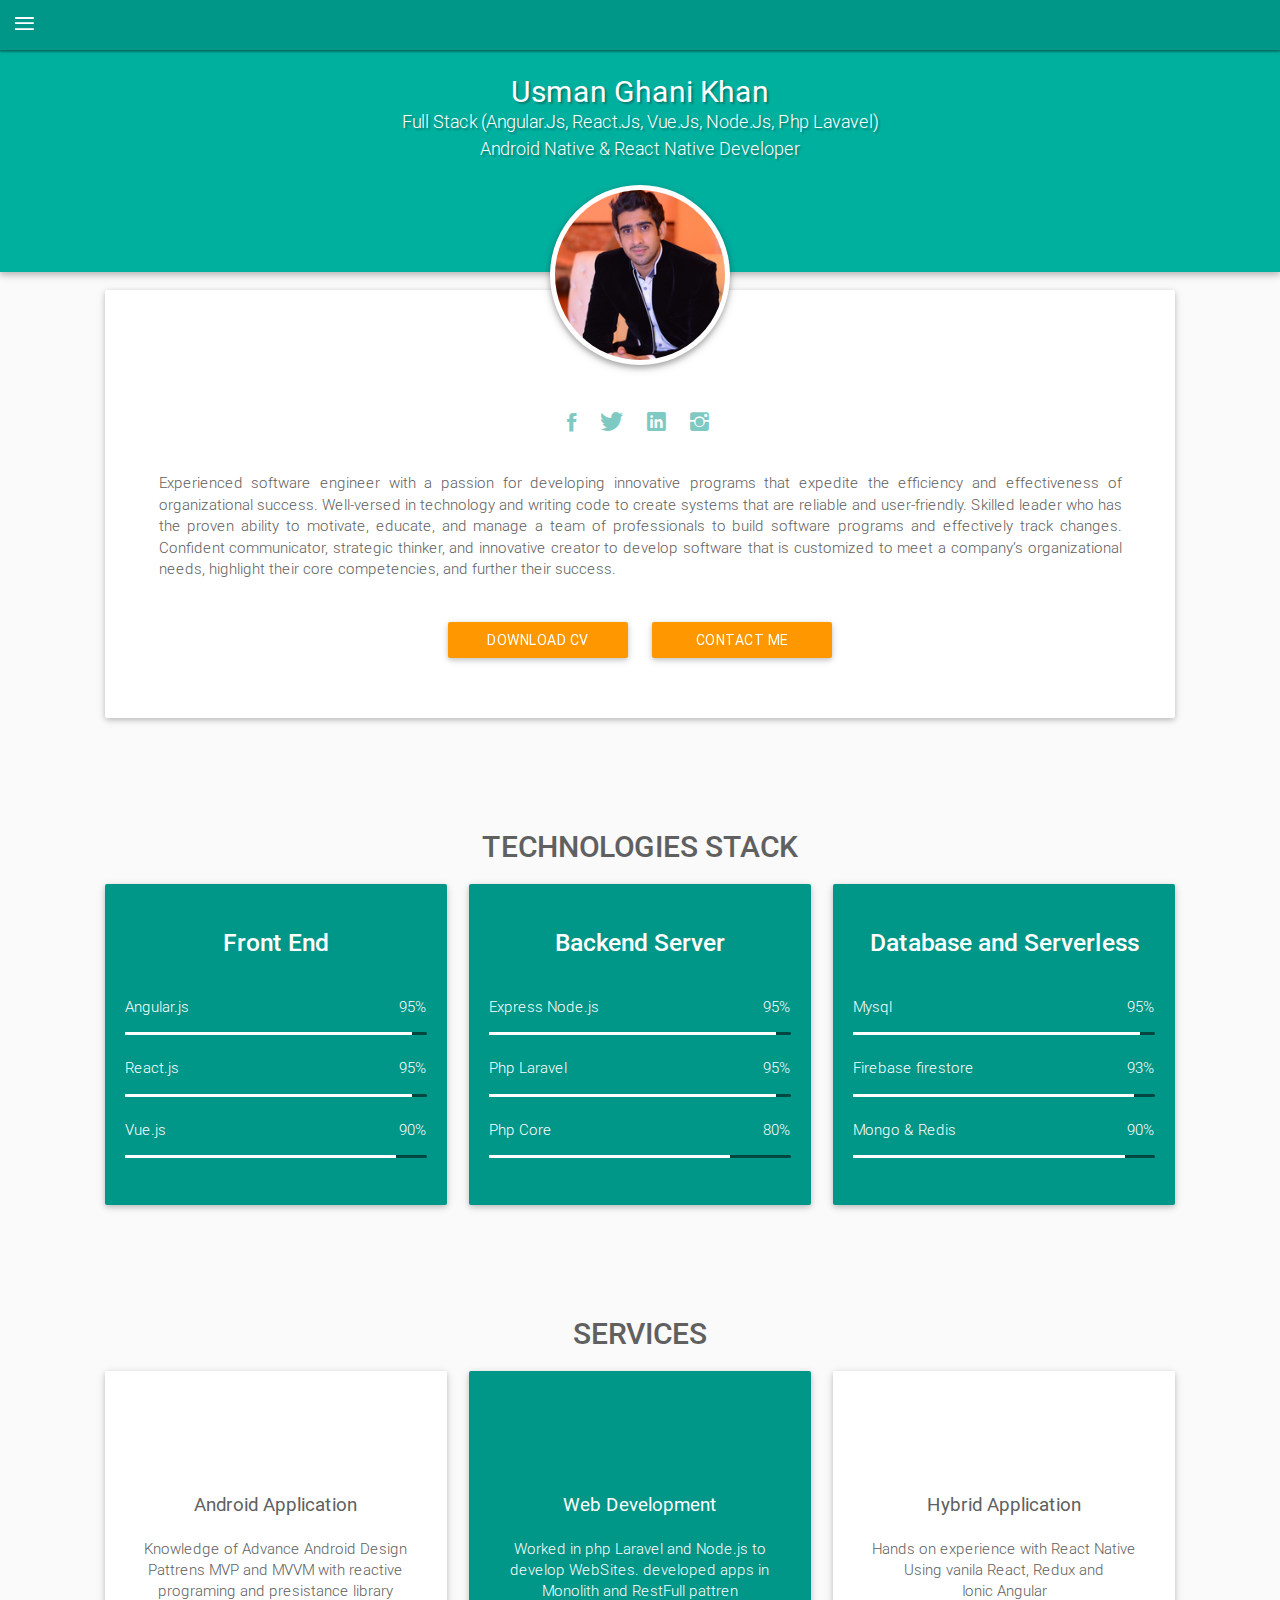
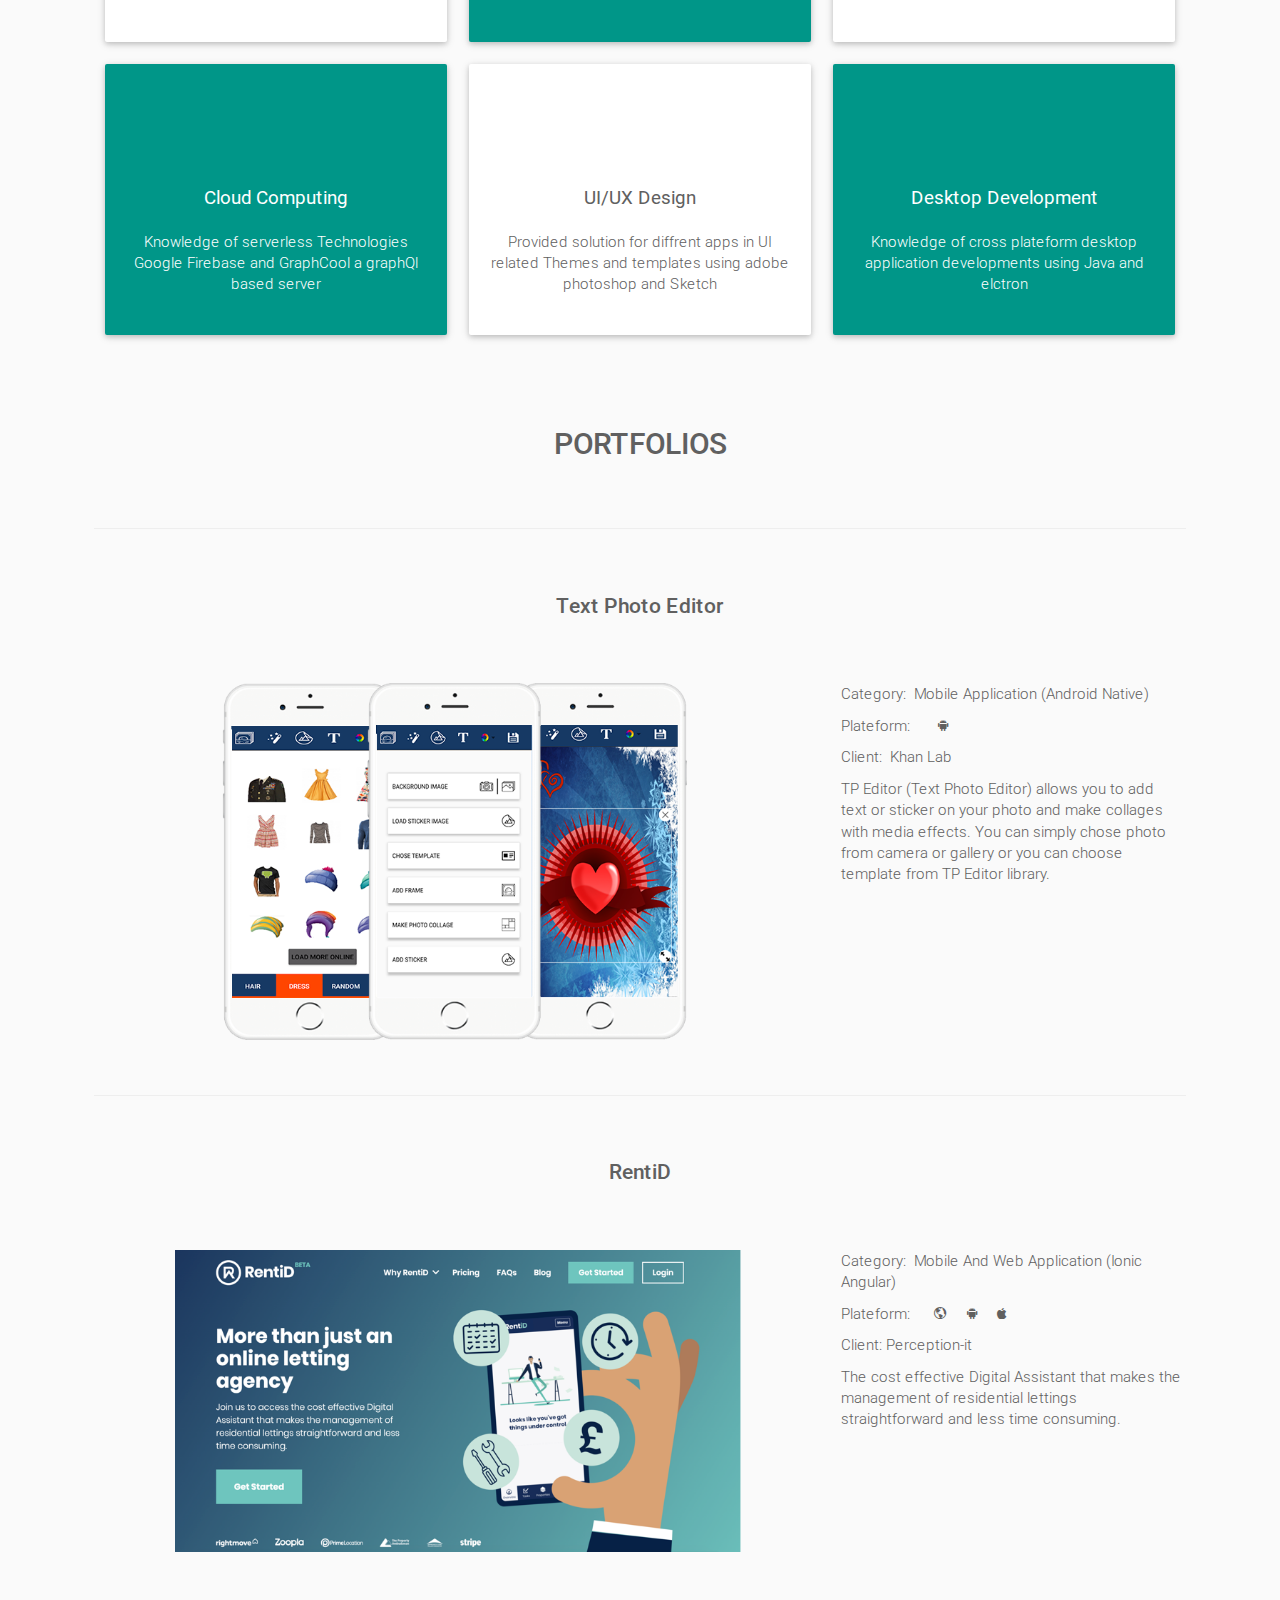
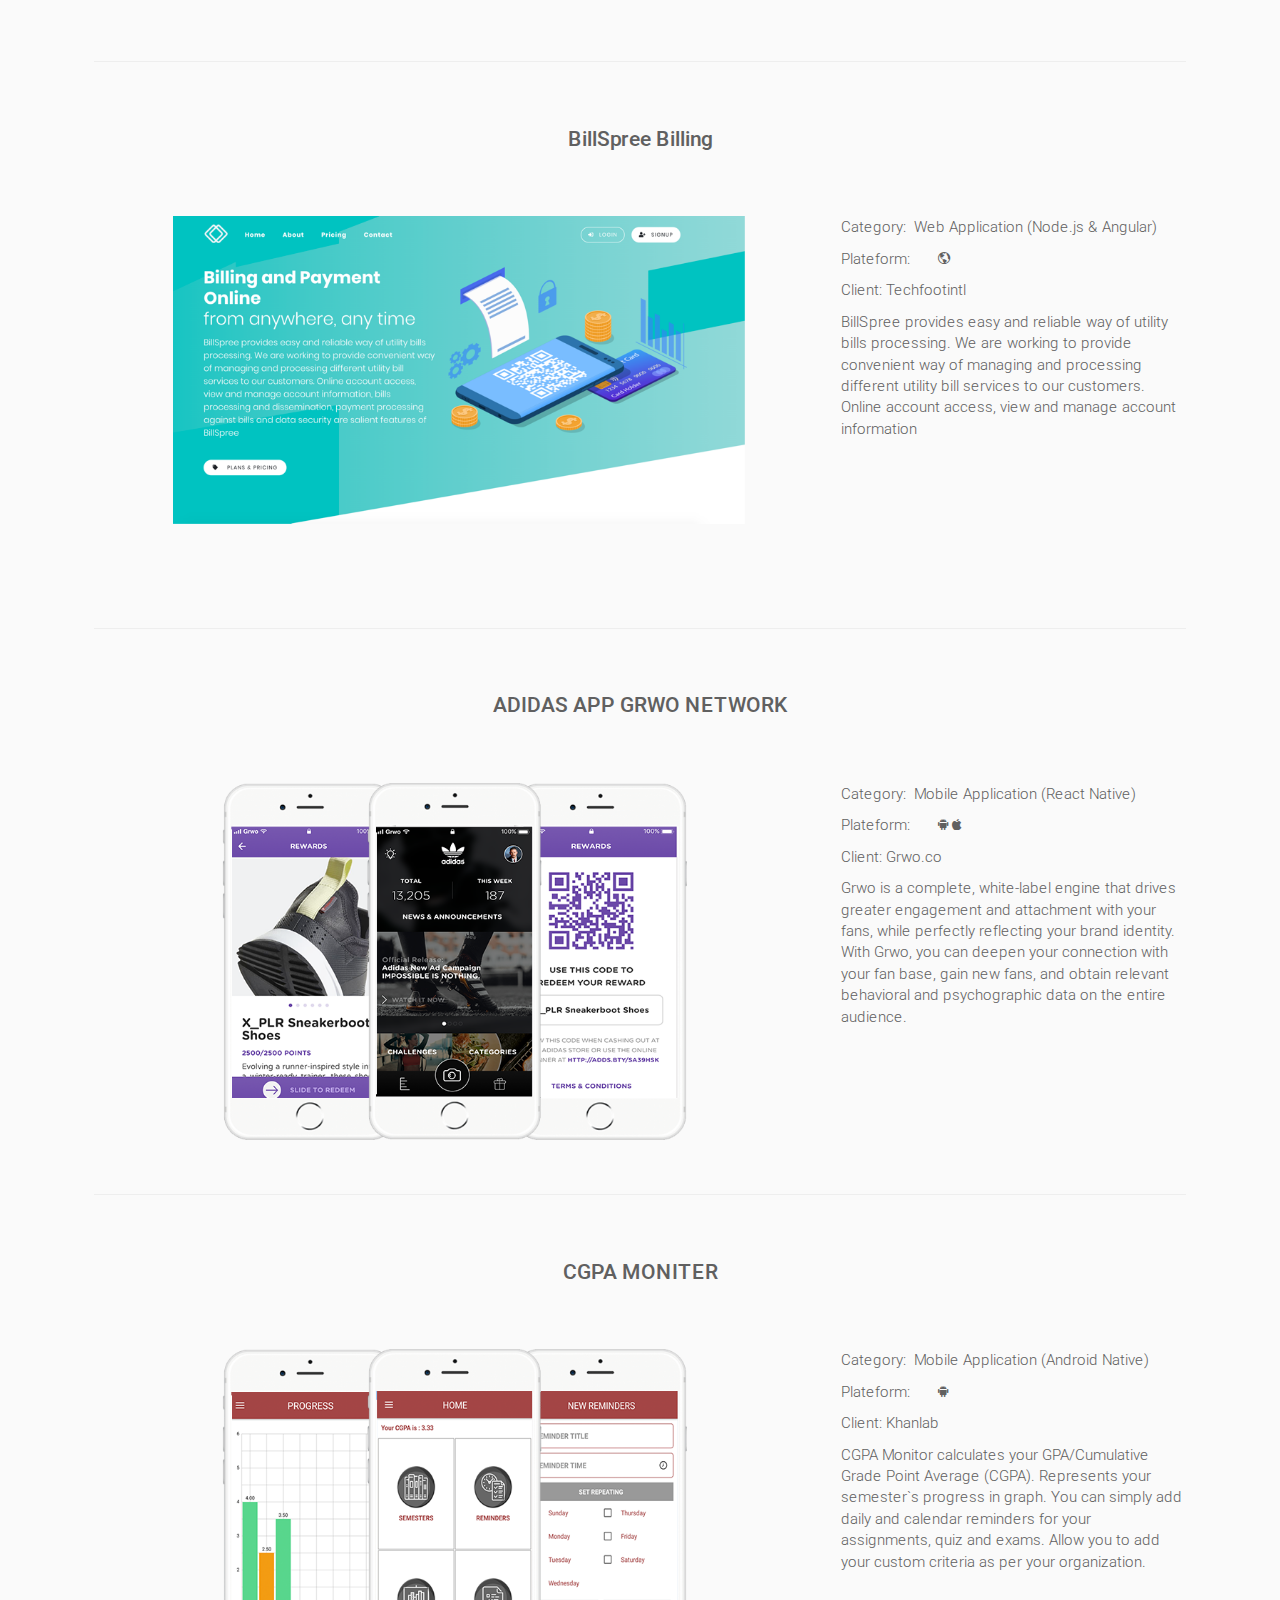
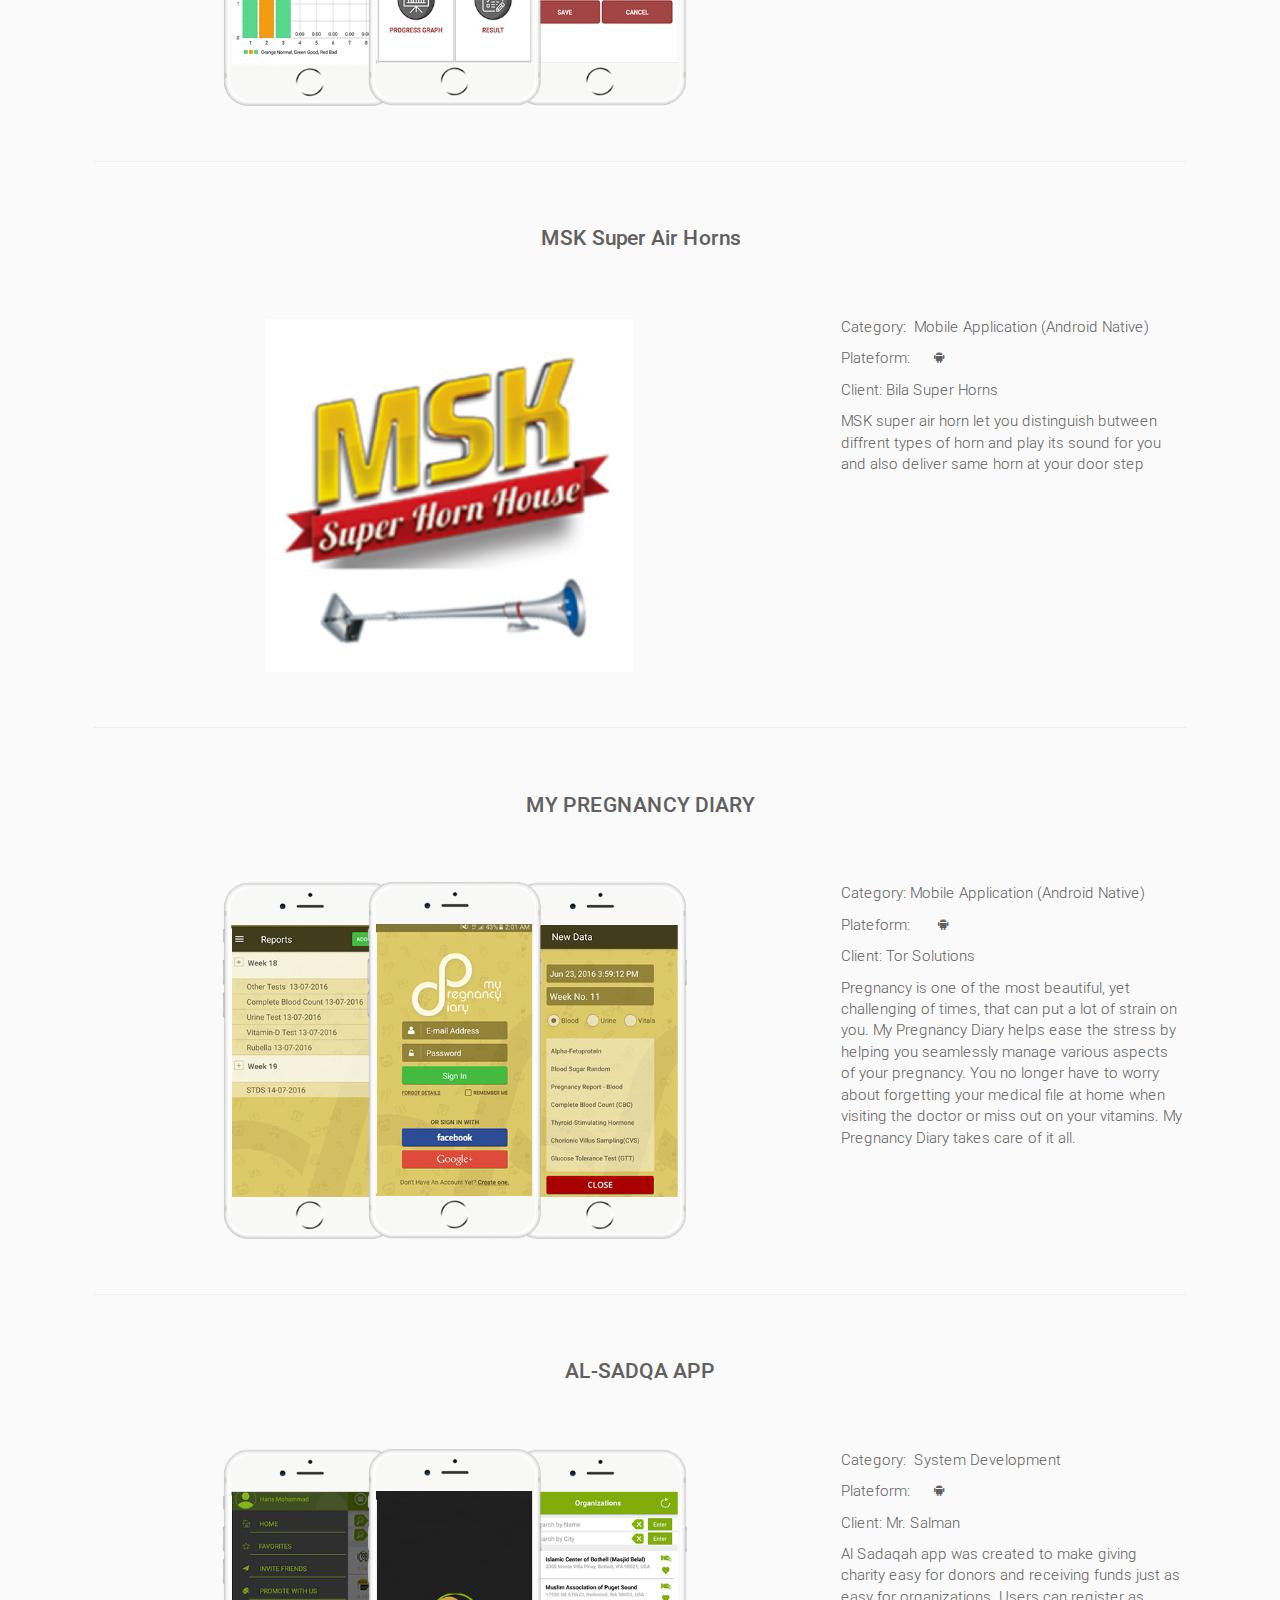
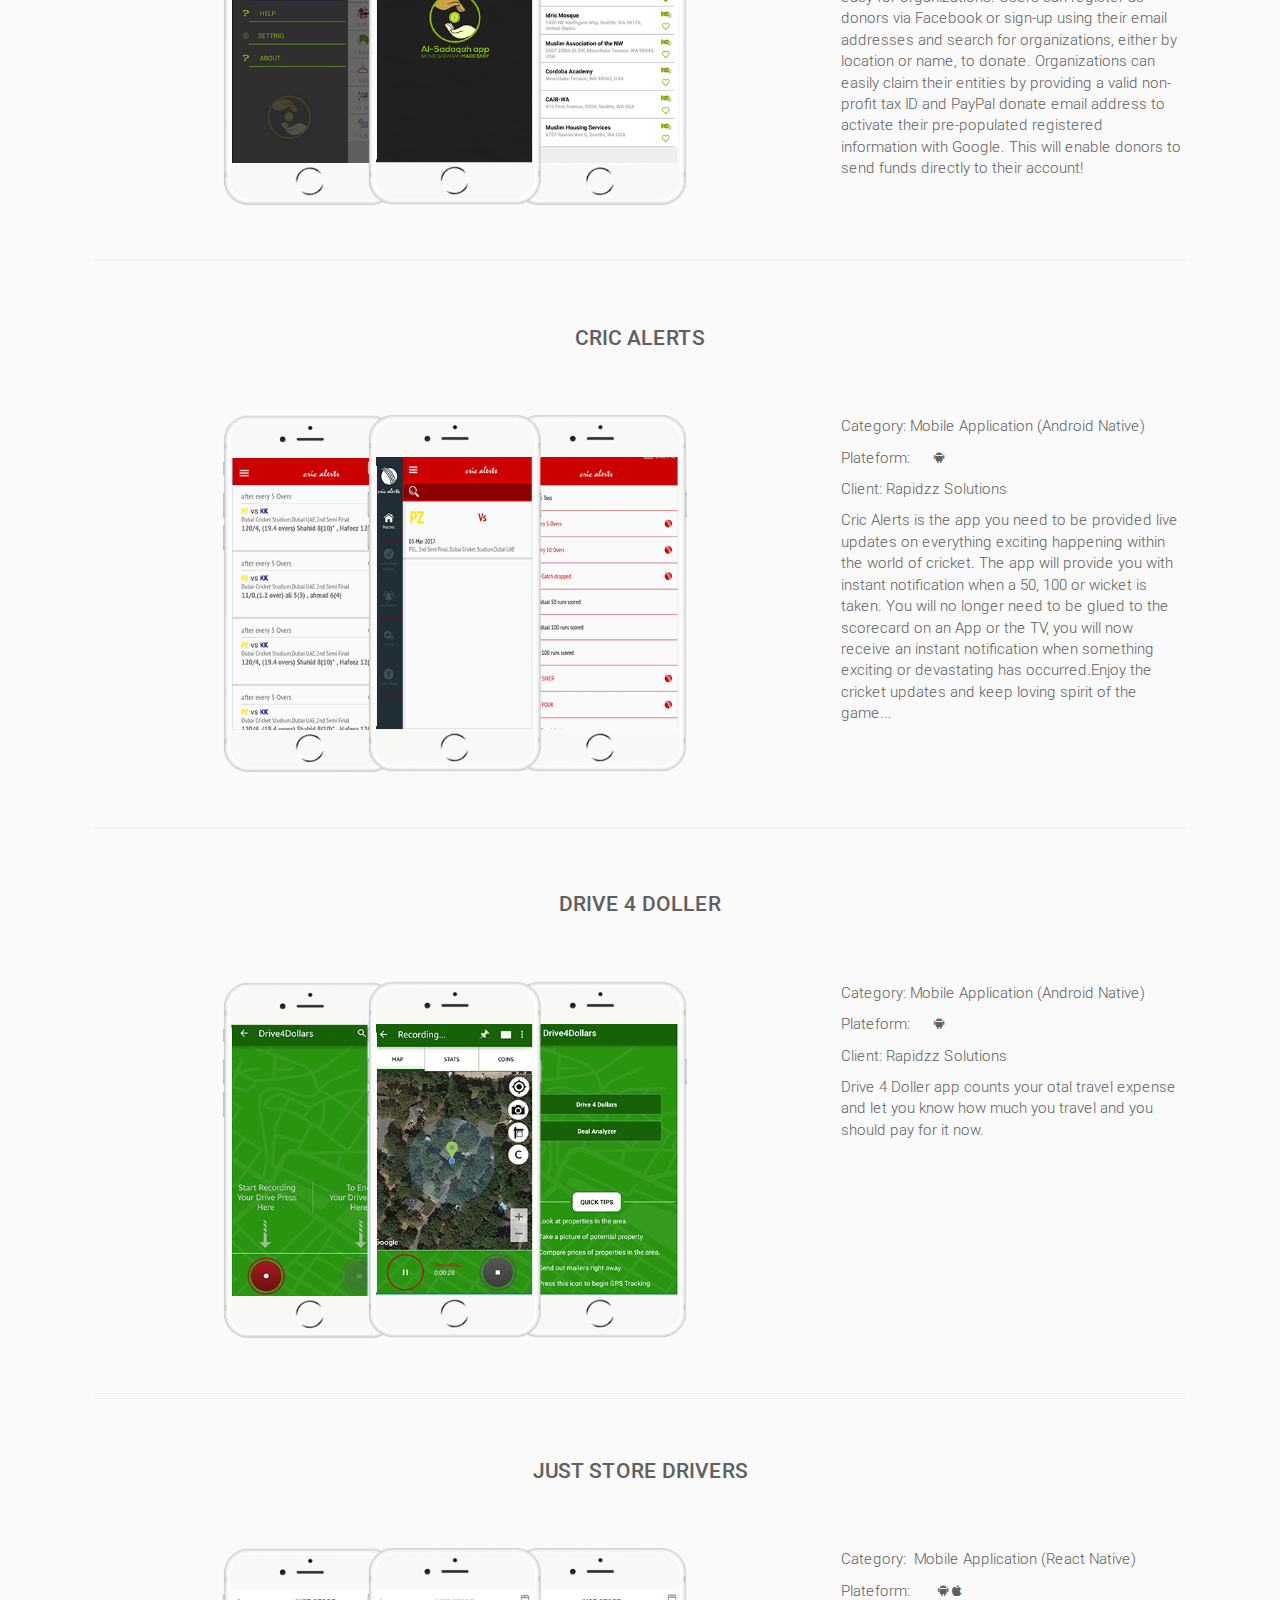
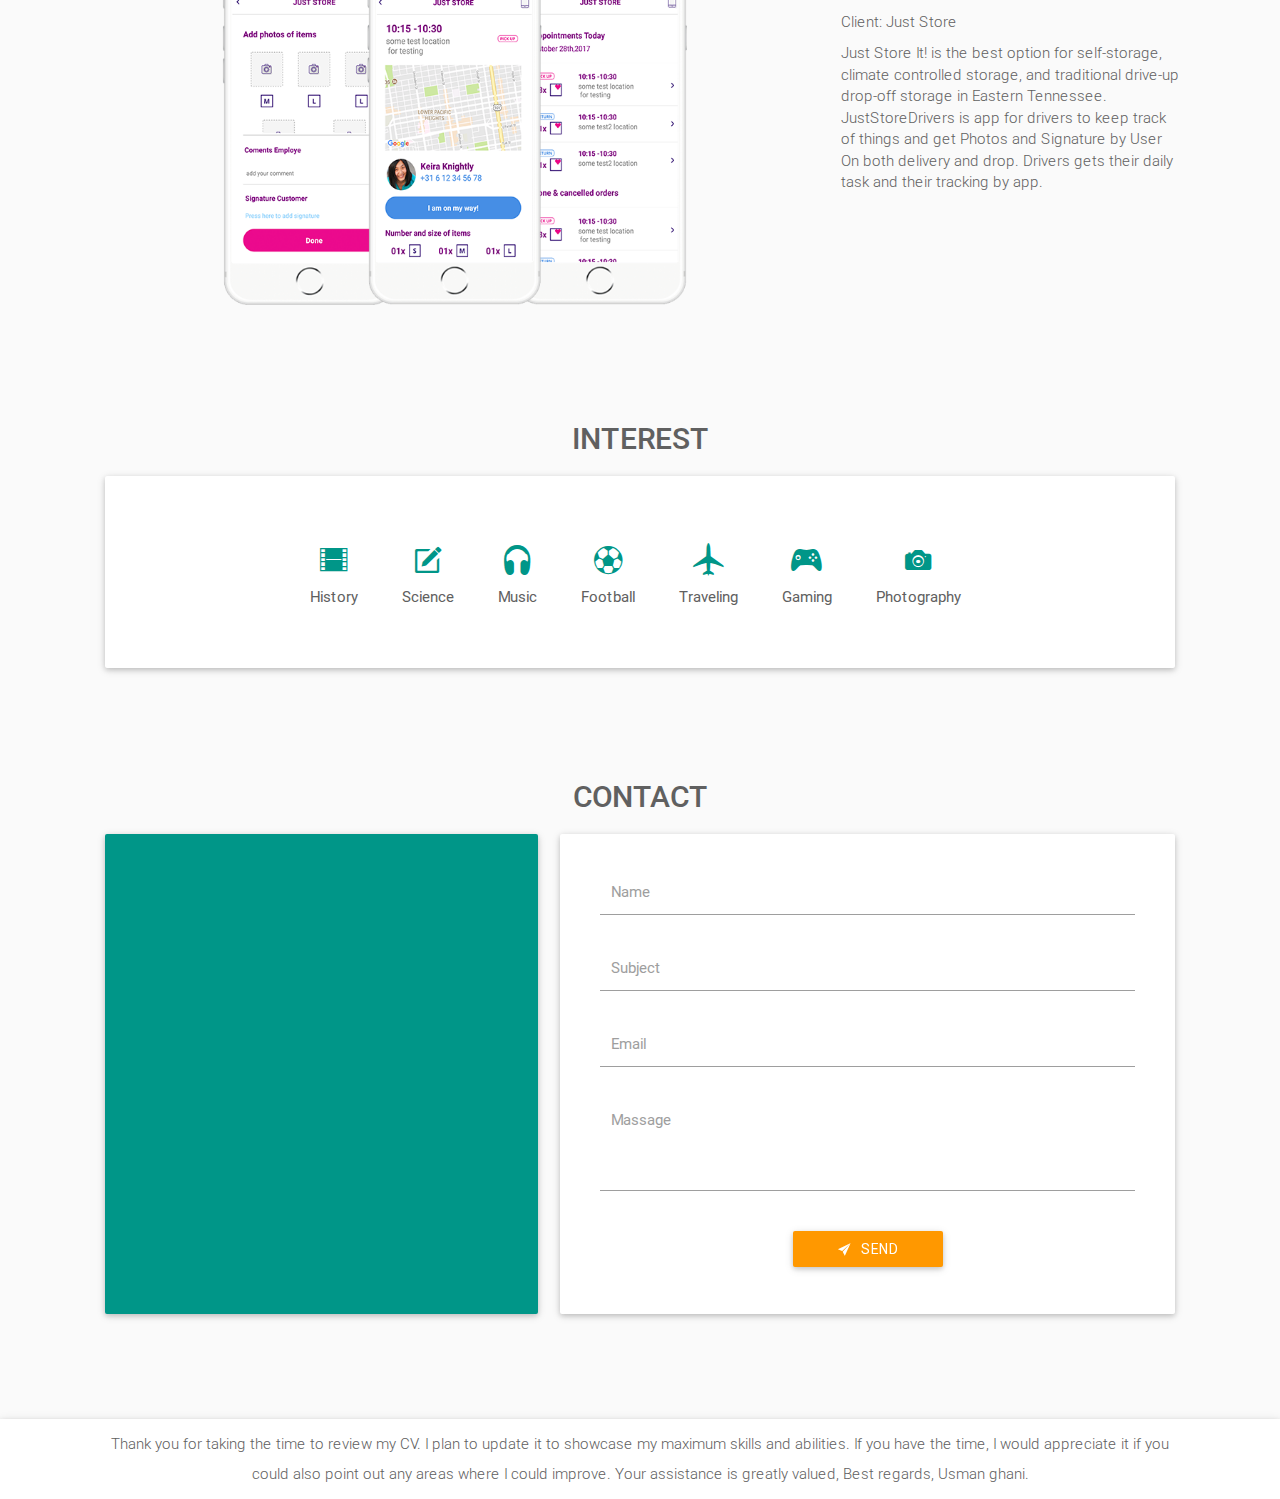
==== commit 77f0c460: "text updated along with cv" ====
--- a/index.html
+++ b/index.html
@@ -176,7 +176,7 @@
                         <!-- Download & Contact Button -->
                         <div class="col col-xs-12 col-sm-12 col-md-12 text-center">
                             <!-- Your CV File -->
-                            <a href="cv/cv-file.pdf" download="cv-file.docx" class="btn waves-effect waves-light btn-primary custom-btn">Download CV</a>
+                            <a href="cv/cv-file.docx" download="cv-file.docx" class="btn waves-effect waves-light btn-primary custom-btn">Download CV</a>
                             <a href="#contact" class="btn waves-effect waves-light btn-primary custom-btn">Contact Me</a>
                         </div>
                     </div>
@@ -821,8 +821,10 @@
 <footer>
     <div class="container">
         <p class="text-center">
-                Thank you for your precious time for the review , i will update my cv to show my max skills and abilities, Again if time permits please let me know my weak spots i shall be thankfull to you,
-                Regars Usman ghani.
+                Thank you for taking the time to review my CV. I plan to update it to showcase my maximum skills and abilities. If you
+                have the time, I would appreciate it if you could also point out any areas where I could improve. Your assistance is
+                greatly valued,
+                Best regards, Usman ghani.
         </p>
     </div>
 </footer>
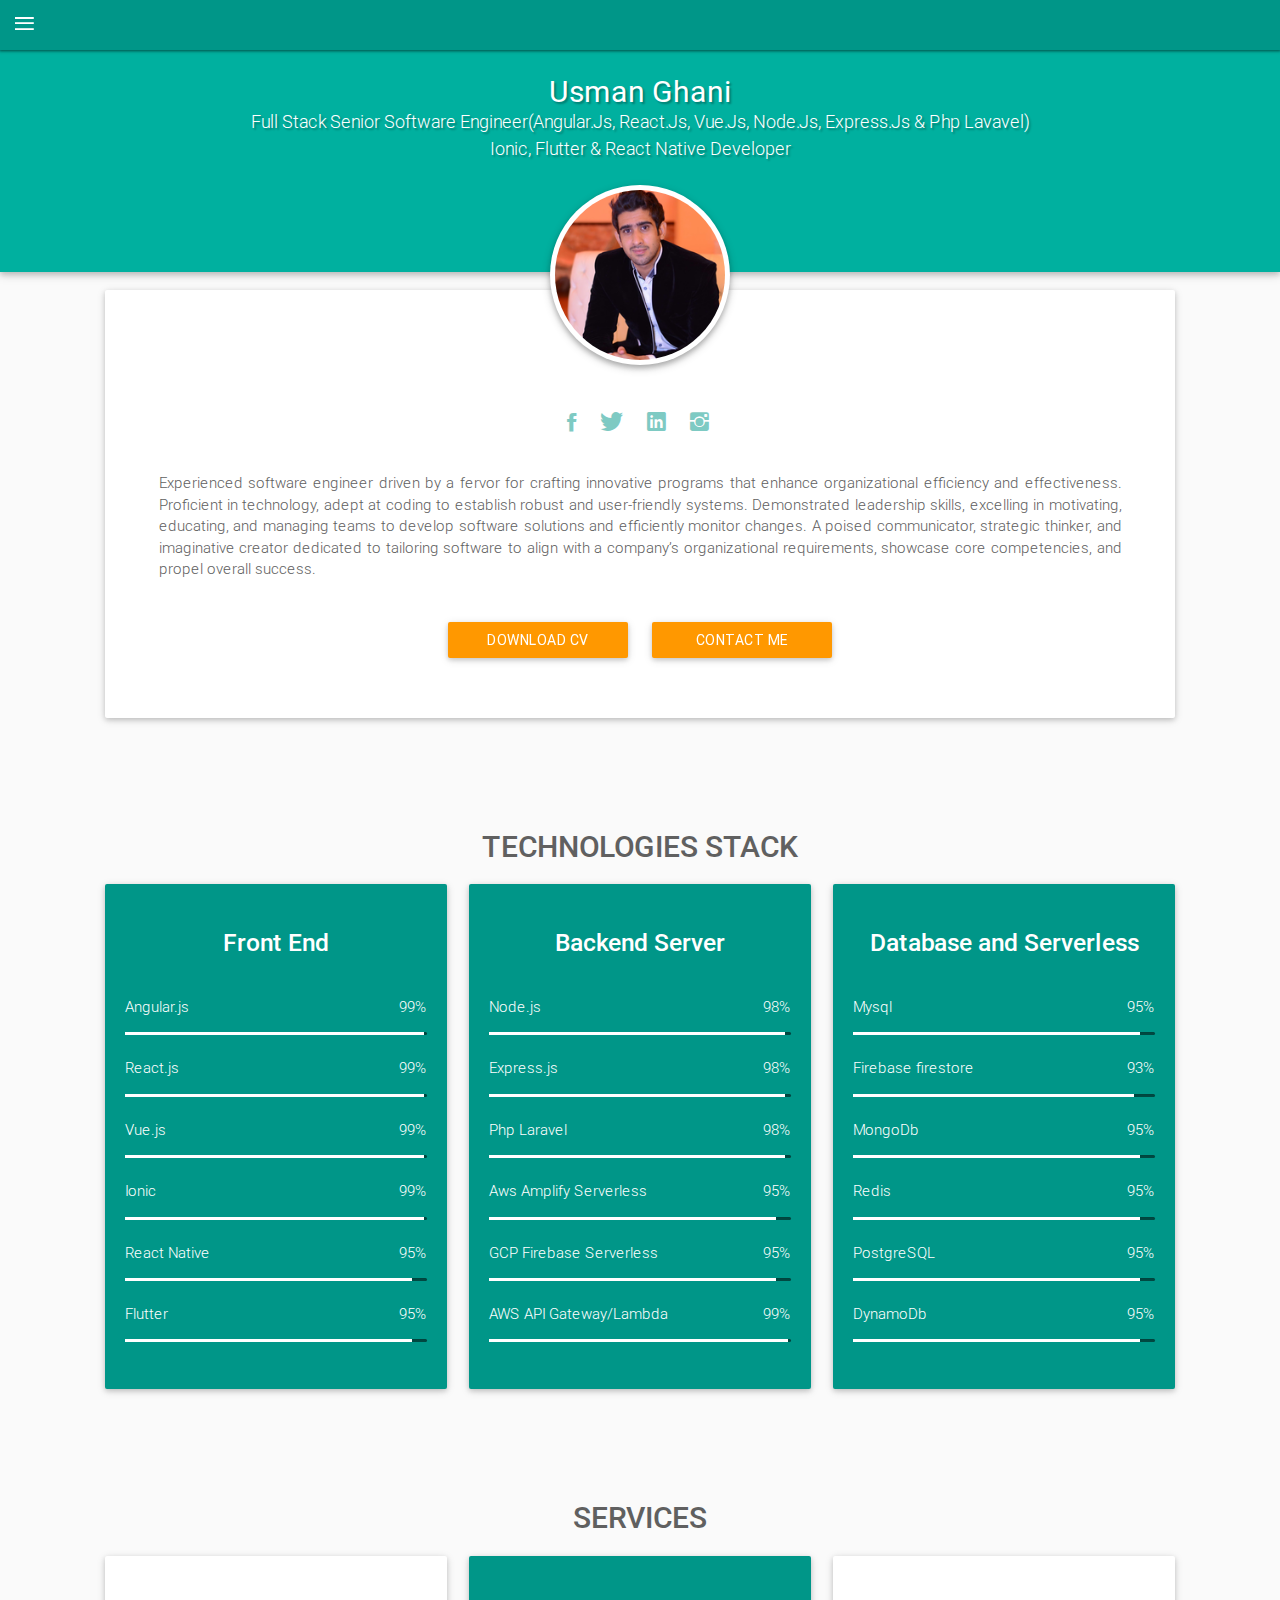
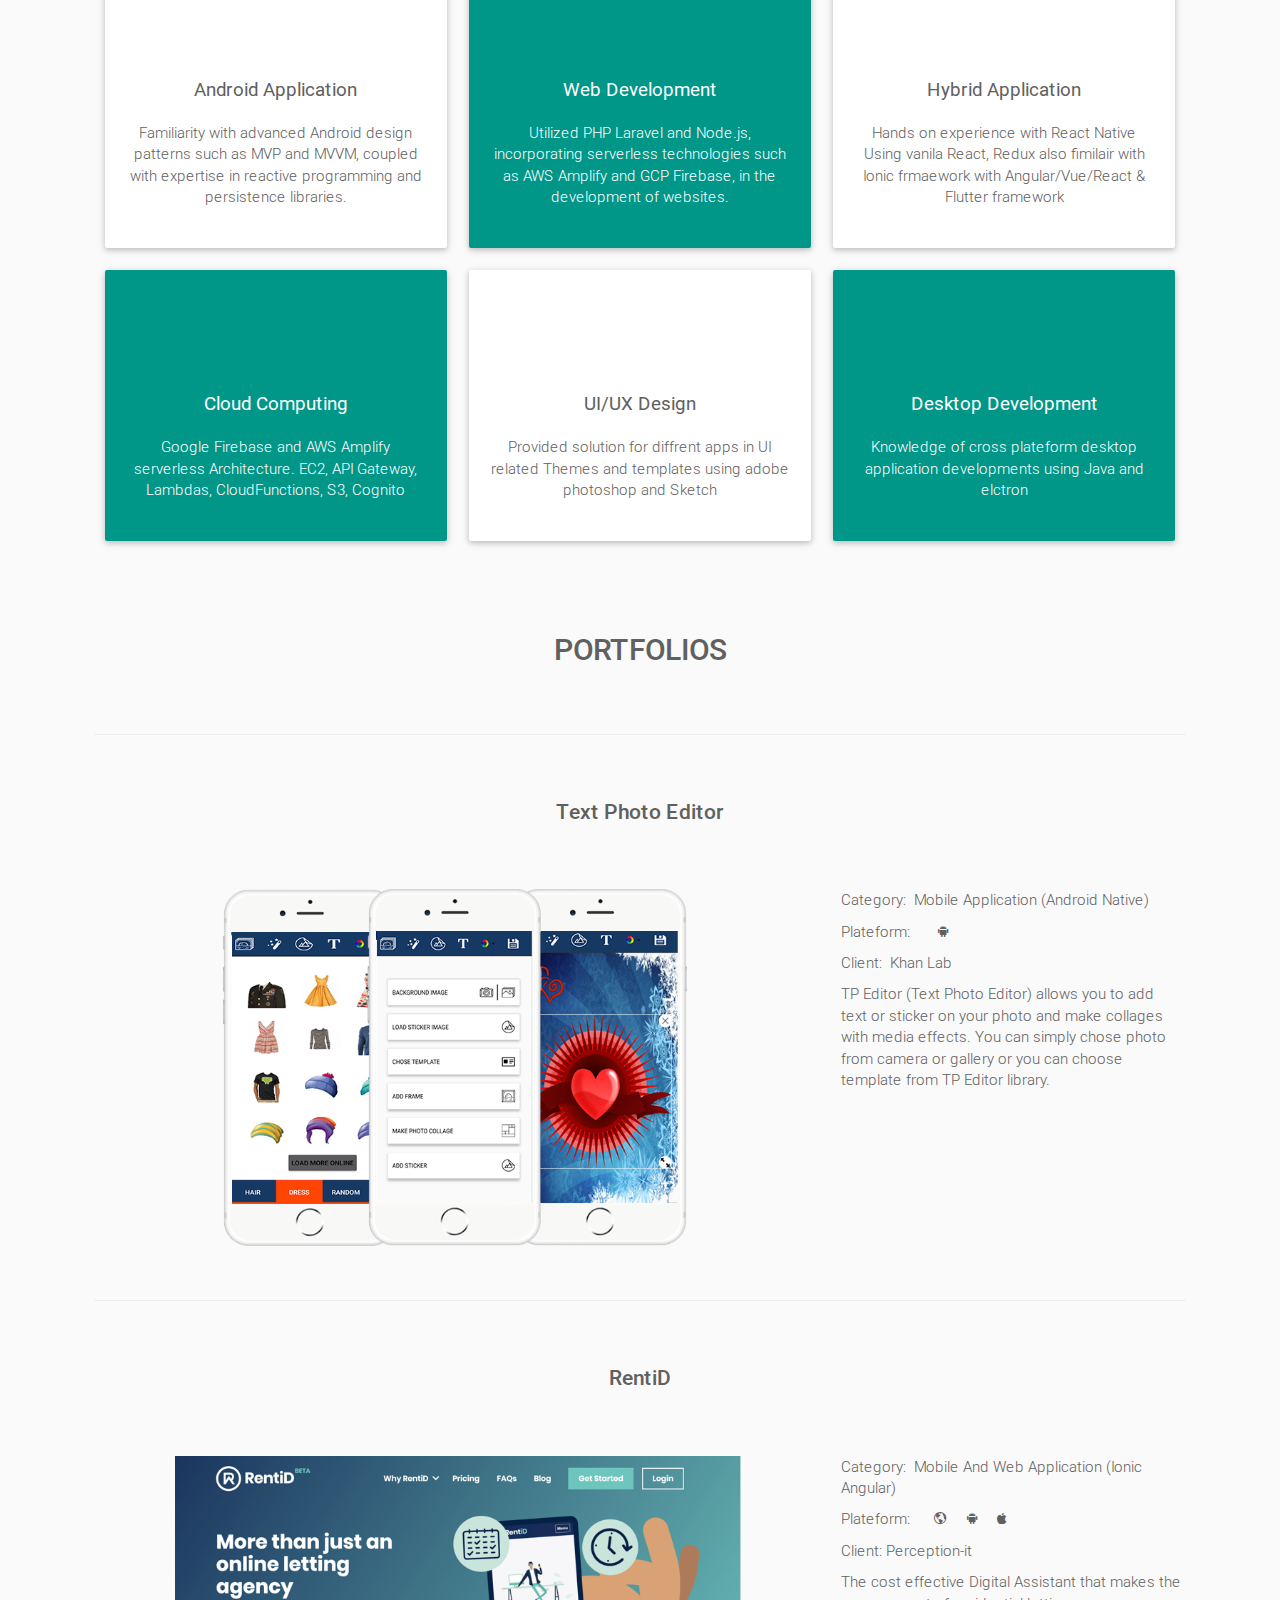
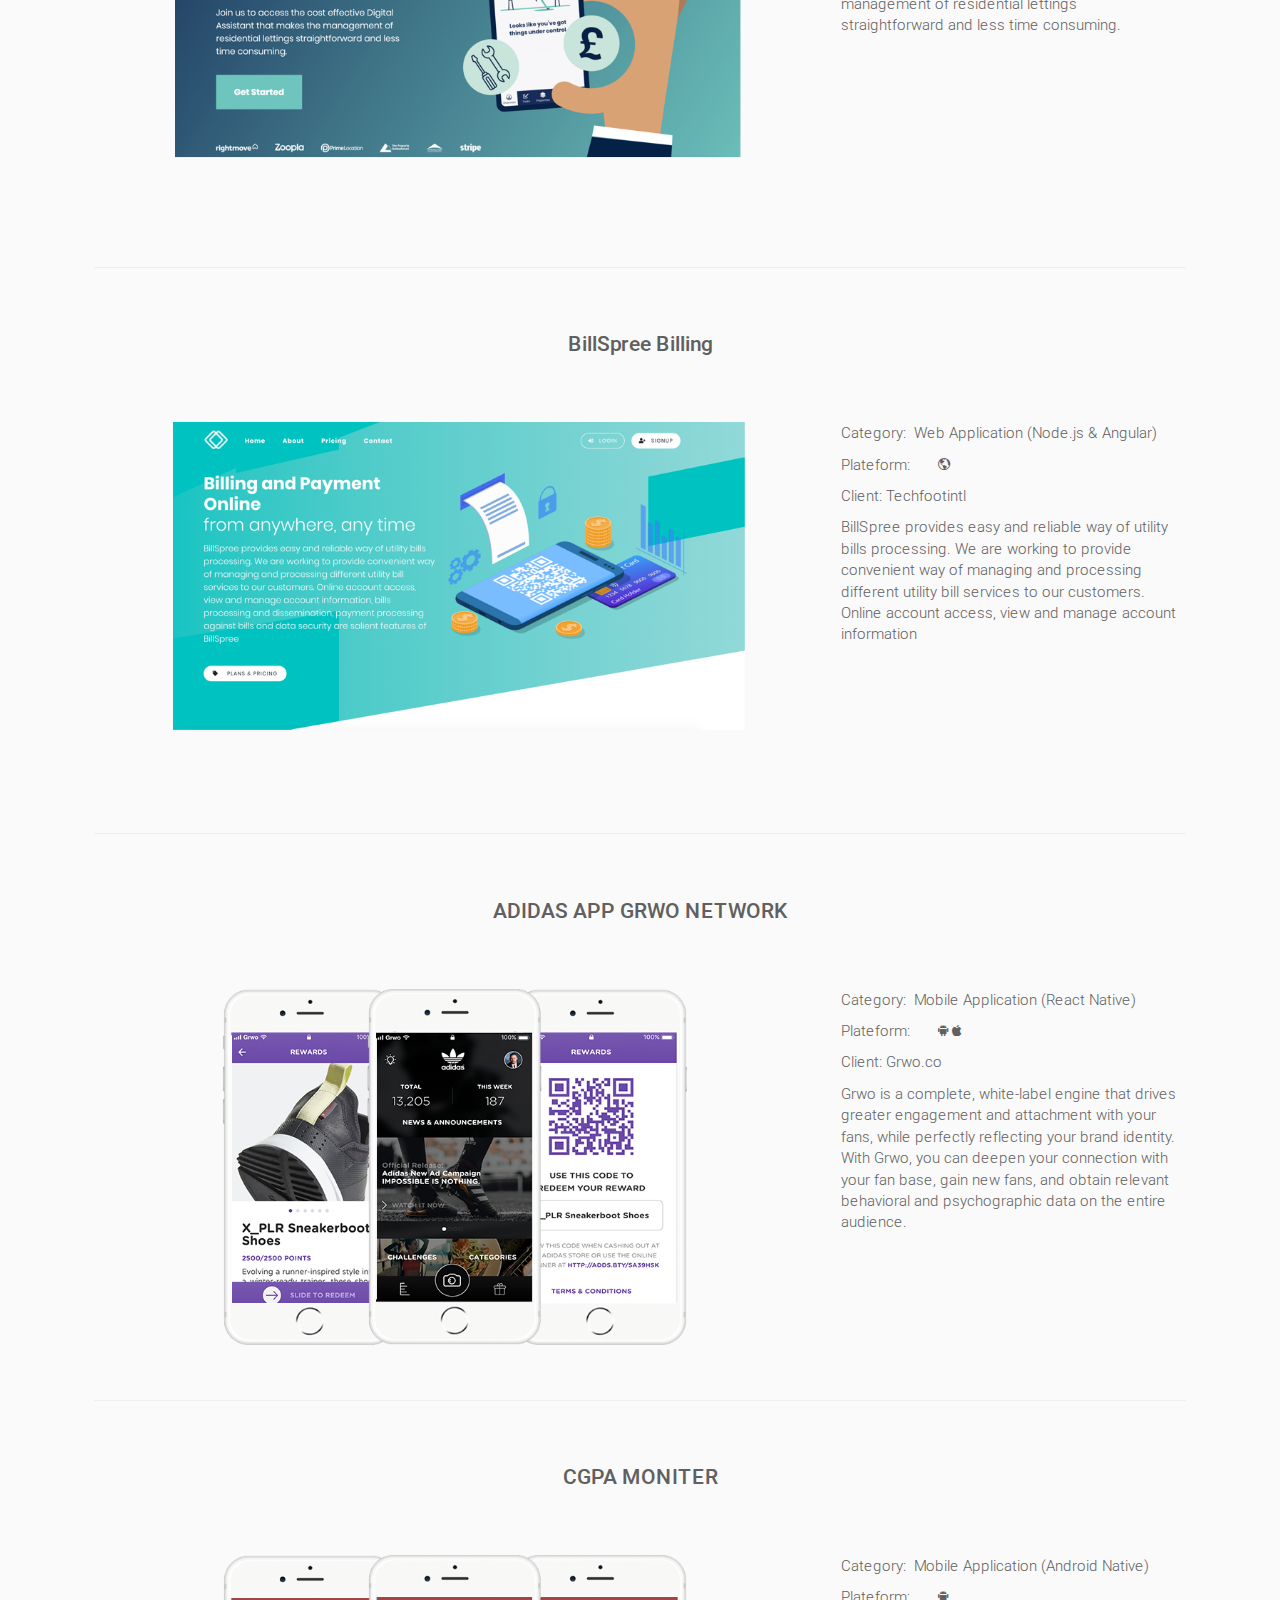
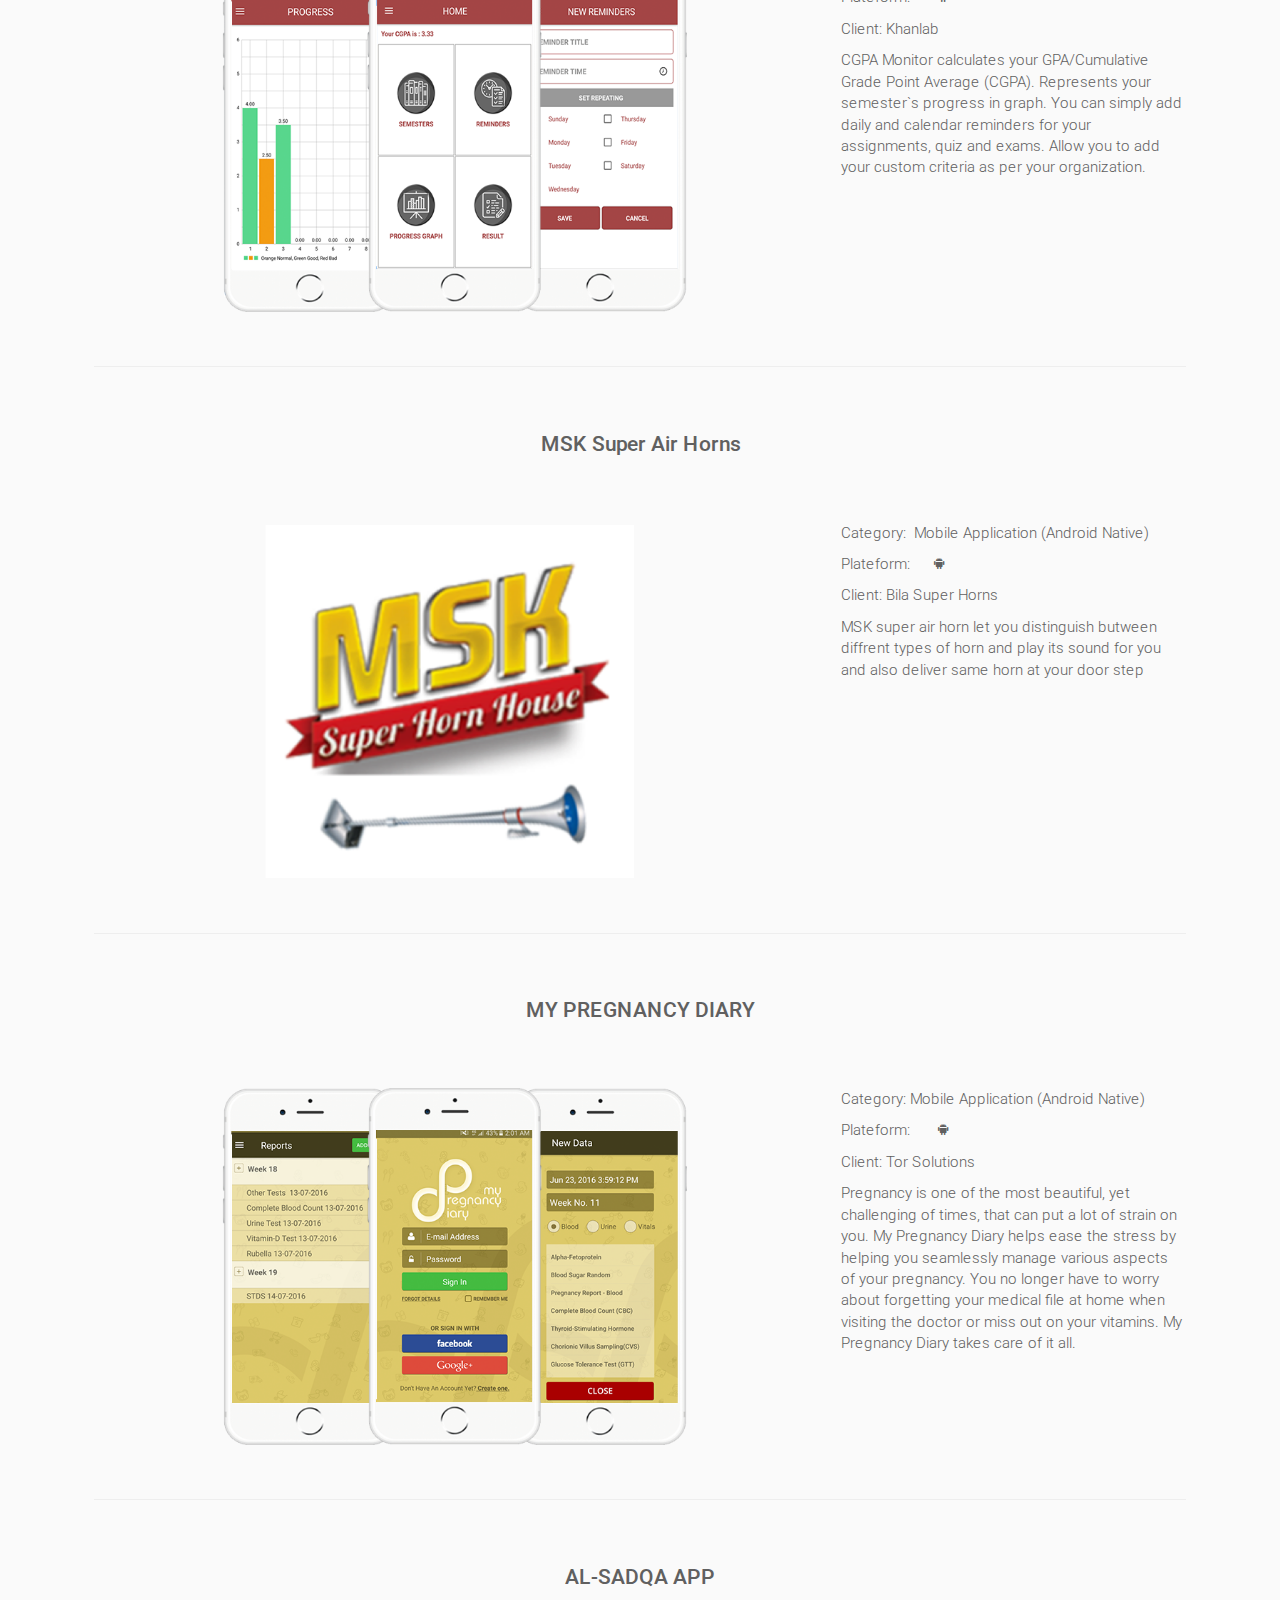
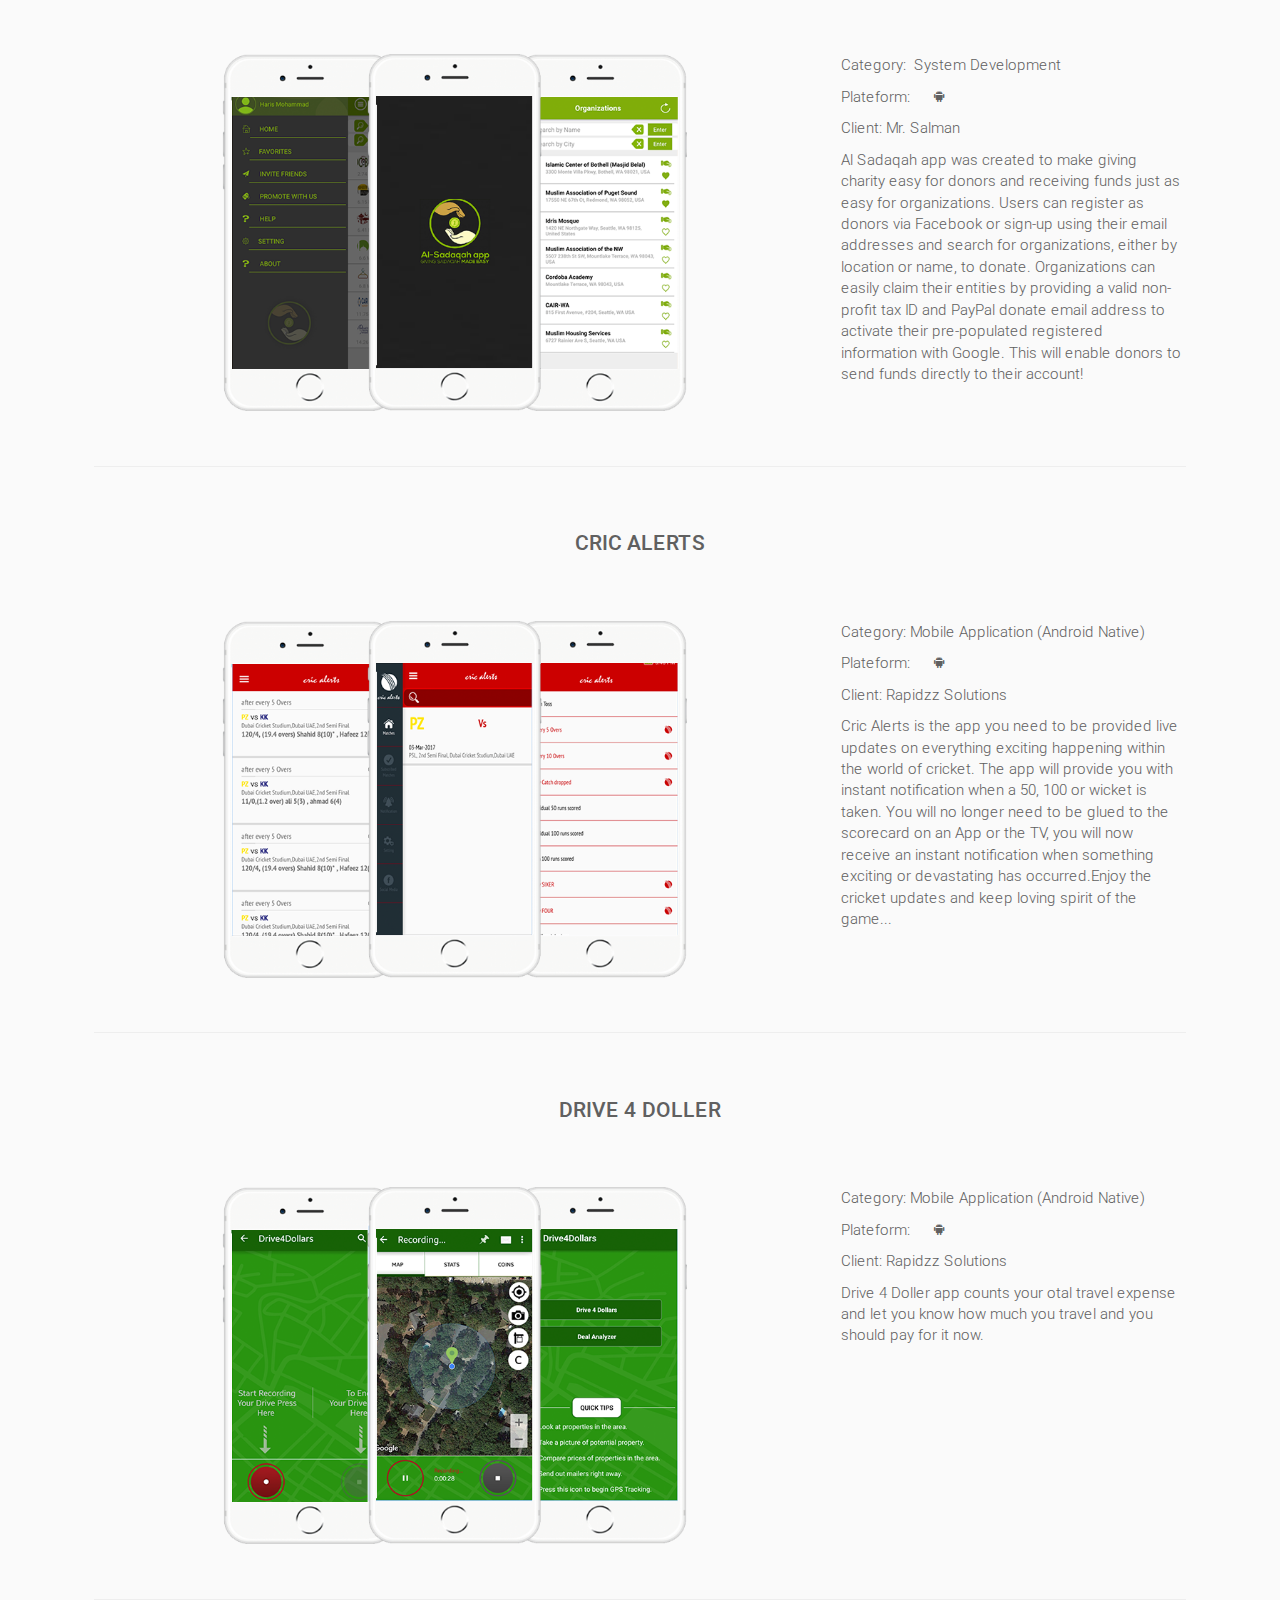
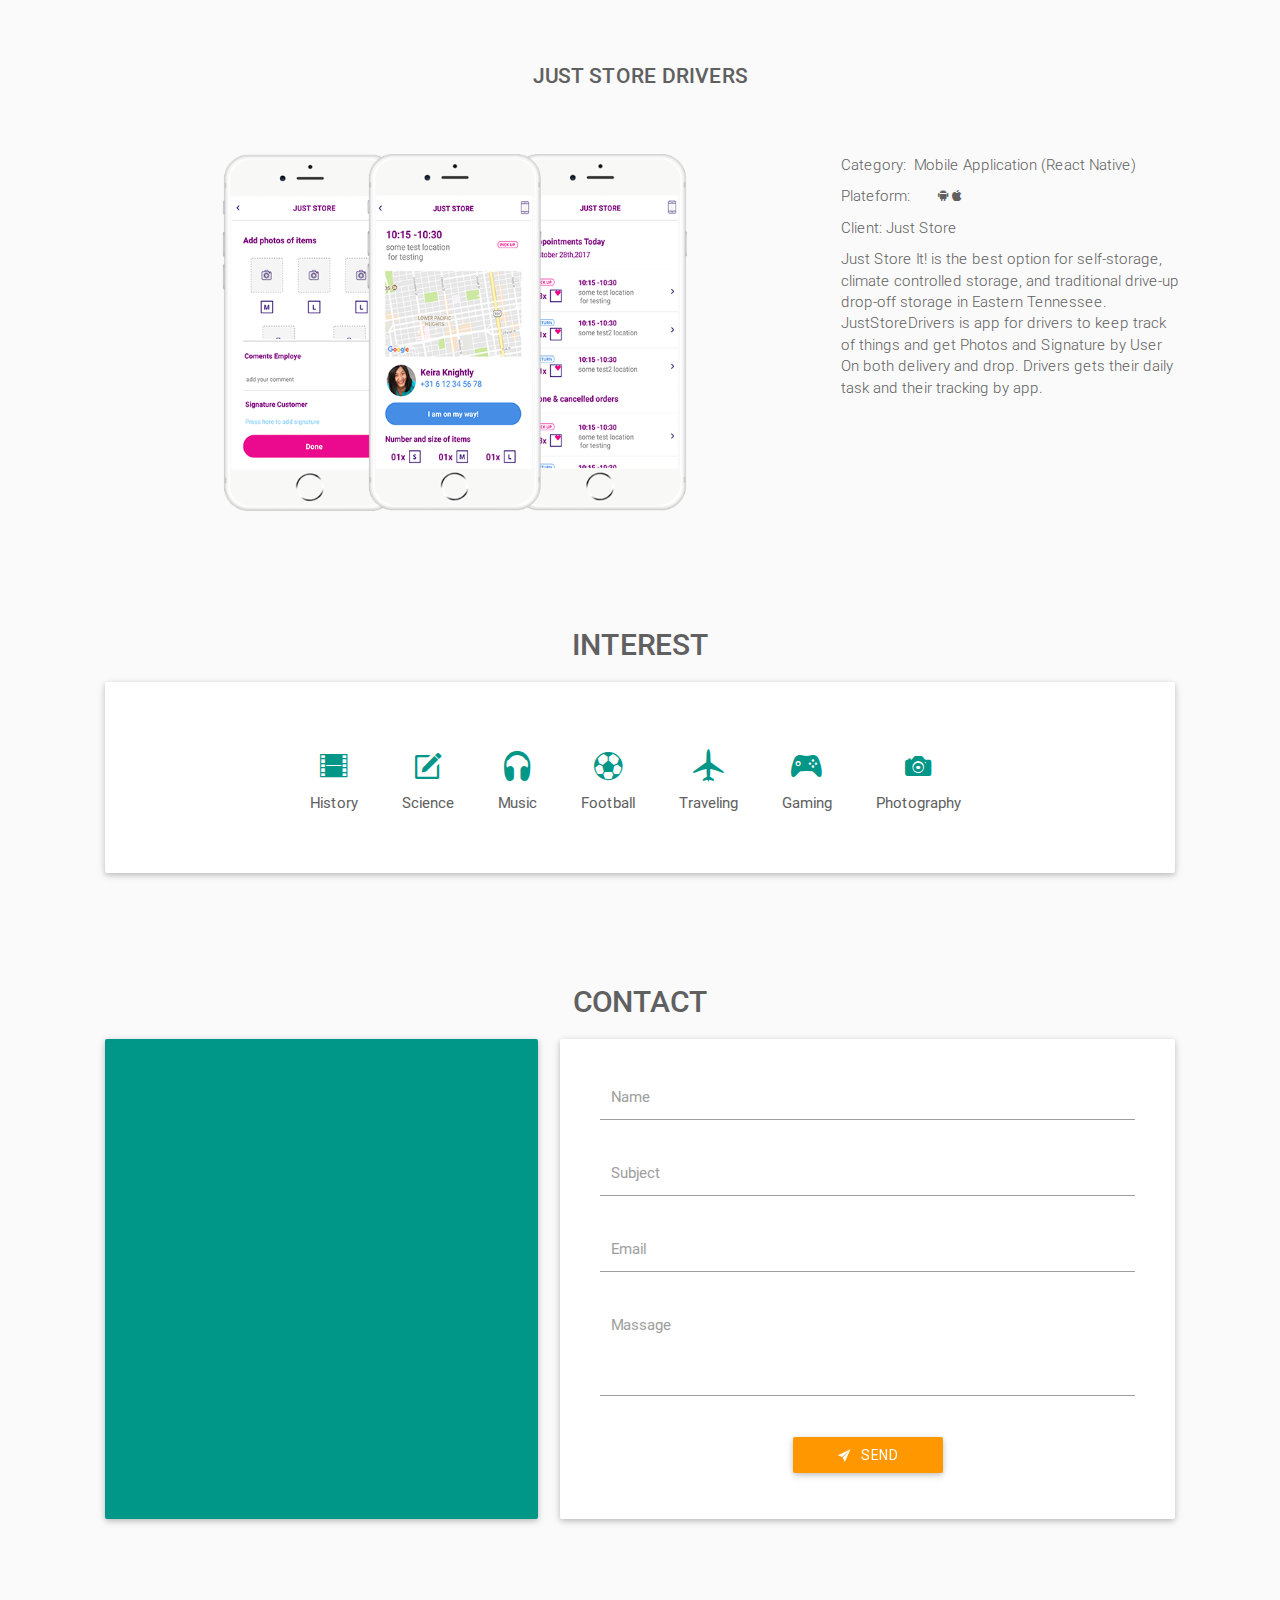
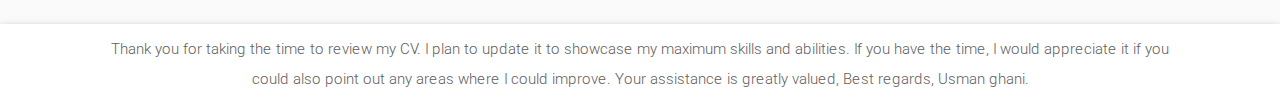
==== commit d035b541: "-m" ====
--- a/index.html
+++ b/index.html
@@ -110,7 +110,7 @@
                             <!-- Profile Picture [Square] -->
                             <img src="images/profile-pic.png">
                         </div>
-                        <h6 class="text-center text-capitalize">Usman Ghani Khan</h6>
+                        <h6 class="text-center text-capitalize">Usman Ghani</h6>
                     </div>
 
                     <div id="nav-link-wrapper">
@@ -140,8 +140,8 @@
 
     <!-- Name and Status -->
     <div id="intro" class="container">
-        <h1 class="text-center text-capitalize">Usman Ghani Khan</h1>
-        <h4 class="text-center text-capitalize">Full Stack (Angular.js, React.js, Vue.js, Node.js,  Php Lavavel) </br>Android Native & React Native Developer</h4>
+        <h1 class="text-center text-capitalize">Usman Ghani</h1>
+        <h4 class="text-center text-capitalize">Full Stack Senior Software Engineer(Angular.js, React.js, Vue.js, Node.js, Express.js & Php Lavavel) </br>Ionic, Flutter & React Native Developer</h4>
     </div>
 </div>
 
@@ -169,7 +169,11 @@
 
                     <!-- Some Intro About You -->
                     <p class="text-center text-justify">
-                        Experienced software engineer with a passion for developing innovative programs that expedite the efficiency and effectiveness of organizational success. Well-versed in technology and writing code to create systems that are reliable and user-friendly. Skilled leader who has the proven ability to motivate, educate, and manage a team of professionals to build software programs and effectively track changes. Confident communicator, strategic thinker, and innovative creator to develop software that is customized to meet a company’s organizational needs, highlight their core competencies, and further their success.
+                        Experienced software engineer driven by a fervor for crafting innovative programs that enhance organizational efficiency
+                        and effectiveness. Proficient in technology, adept at coding to establish robust and user-friendly systems. Demonstrated
+                        leadership skills, excelling in motivating, educating, and managing teams to develop software solutions and efficiently
+                        monitor changes. A poised communicator, strategic thinker, and imaginative creator dedicated to tailoring software to
+                        align with a company’s organizational requirements, showcase core competencies, and propel overall success.
                     </p>
 
                     <div class="row">
@@ -202,9 +206,9 @@
 
                     <div class="skill-progress-div">
                         <!-- Add Skill -->
-                        <p>Angular.js<span>95%</span></p>
-                        <!-- Edit Value Here -->
-                        <div class="progress skill-progress" data-percent="95%">
+                        <p>Angular.js<span>99%</span></p>
+                        <!-- Edit Value Here -->
+                        <div class="progress skill-progress" data-percent="99%">
                             <div class="determinate skill-determinate">
                                 <i class="skill-determinate-circle fa fa-circle"
                                    data-aos="zoom-in" data-aos-delay="300" data-aos-offset="0"></i>
@@ -214,9 +218,9 @@
 
                     <div class="skill-progress-div">
                         <!-- Add Skill -->
-                        <p>React.js<span>95%</span></p>
-                        <!-- Edit Value Here -->
-                        <div class="progress skill-progress" data-percent="95%">
+                        <p>React.js<span>99%</span></p>
+                        <!-- Edit Value Here -->
+                        <div class="progress skill-progress" data-percent="99%">
                             <div class="determinate skill-determinate">
                                 <i class="skill-determinate-circle fa fa-circle"
                                    data-aos="zoom-in" data-aos-delay="300" data-aos-offset="0"></i>
@@ -225,12 +229,45 @@
                     </div>
                     <div class="skill-progress-div">
                         <!-- Add Skill -->
-                        <p>Vue.js<span>90%</span></p>
-                        <!-- Edit Value Here -->
-                        <div class="progress skill-progress" data-percent="90%">
+                        <p>Vue.js<span>99%</span></p>
+                        <!-- Edit Value Here -->
+                        <div class="progress skill-progress" data-percent="99%">
                             <div class="determinate skill-determinate">
                                 <i class="skill-determinate-circle fa fa-circle"
                                    data-aos="zoom-in" data-aos-delay="300" data-aos-offset="0"></i>
+                            </div>
+                        </div>
+                    </div>
+                    <div class="skill-progress-div">
+                        <!-- Add Skill -->
+                        <p>Ionic<span>99%</span></p>
+                        <!-- Edit Value Here -->
+                        <div class="progress skill-progress" data-percent="99%">
+                            <div class="determinate skill-determinate">
+                                <i class="skill-determinate-circle fa fa-circle" data-aos="zoom-in" data-aos-delay="300"
+                                    data-aos-offset="0"></i>
+                            </div>
+                        </div>
+                    </div>
+                    <div class="skill-progress-div">
+                        <!-- Add Skill -->
+                        <p>React Native<span>95%</span></p>
+                        <!-- Edit Value Here -->
+                        <div class="progress skill-progress" data-percent="95%">
+                            <div class="determinate skill-determinate">
+                                <i class="skill-determinate-circle fa fa-circle" data-aos="zoom-in" data-aos-delay="300"
+                                    data-aos-offset="0"></i>
+                            </div>
+                        </div>
+                    </div>
+                    <div class="skill-progress-div">
+                        <!-- Add Skill -->
+                        <p>Flutter<span>95%</span></p>
+                        <!-- Edit Value Here -->
+                        <div class="progress skill-progress" data-percent="95%">
+                            <div class="determinate skill-determinate">
+                                <i class="skill-determinate-circle fa fa-circle" data-aos="zoom-in" data-aos-delay="300"
+                                    data-aos-offset="0"></i>
                             </div>
                         </div>
                     </div>
@@ -244,21 +281,32 @@
 
                     <div class="skill-progress-div">
                         <!-- Add Skill -->
-                        <p>Express Node.js<span>95%</span></p>
-                        <!-- Edit Value Here -->
-                        <div class="progress skill-progress" data-percent="95%">
+                        <p>Node.js<span>98%</span></p>
+                        <!-- Edit Value Here -->
+                        <div class="progress skill-progress" data-percent="98%">
                             <div class="determinate skill-determinate">
                                 <i class="skill-determinate-circle fa fa-circle"
                                    data-aos="zoom-in" data-aos-delay="300" data-aos-offset="0"></i>
                             </div>
                         </div>
                     </div>
-
-                    <div class="skill-progress-div">
-                        <!-- Add Skill -->
-                        <p>Php Laravel<span>95%</span></p>
-                        <!-- Edit Value Here -->
-                        <div class="progress skill-progress" data-percent="95%">
+                    <div class="skill-progress-div">
+                        <!-- Add Skill -->
+                        <p>Express.js<span>98%</span></p>
+                        <!-- Edit Value Here -->
+                        <div class="progress skill-progress" data-percent="98%">
+                            <div class="determinate skill-determinate">
+                                <i class="skill-determinate-circle fa fa-circle" data-aos="zoom-in" data-aos-delay="300"
+                                    data-aos-offset="0"></i>
+                            </div>
+                        </div>
+                    </div>
+
+                    <div class="skill-progress-div">
+                        <!-- Add Skill -->
+                        <p>Php Laravel<span>98%</span></p>
+                        <!-- Edit Value Here -->
+                        <div class="progress skill-progress" data-percent="98%">
                             <div class="determinate skill-determinate">
                                 <i class="skill-determinate-circle fa fa-circle"
                                    data-aos="zoom-in" data-aos-delay="300" data-aos-offset="0"></i>
@@ -267,12 +315,34 @@
                     </div>
                     <div class="skill-progress-div">
                         <!-- Add Skill -->
-                        <p>Php Core<span>80%</span></p>
-                        <!-- Edit Value Here -->
-                        <div class="progress skill-progress" data-percent="80%">
+                        <p>Aws Amplify Serverless<span>95%</span></p>
+                        <!-- Edit Value Here -->
+                        <div class="progress skill-progress" data-percent="95%">
                             <div class="determinate skill-determinate">
                                 <i class="skill-determinate-circle fa fa-circle"
                                    data-aos="zoom-in" data-aos-delay="300" data-aos-offset="0"></i>
+                            </div>
+                        </div>
+                    </div>
+                    <div class="skill-progress-div">
+                        <!-- Add Skill -->
+                        <p>GCP Firebase Serverless<span>95%</span></p>
+                        <!-- Edit Value Here -->
+                        <div class="progress skill-progress" data-percent="95%">
+                            <div class="determinate skill-determinate">
+                                <i class="skill-determinate-circle fa fa-circle" data-aos="zoom-in" data-aos-delay="300"
+                                    data-aos-offset="0"></i>
+                            </div>
+                        </div>
+                    </div>
+                    <div class="skill-progress-div">
+                        <!-- Add Skill -->
+                        <p>AWS API Gateway/Lambda<span>99%</span></p>
+                        <!-- Edit Value Here -->
+                        <div class="progress skill-progress" data-percent="99%">
+                            <div class="determinate skill-determinate">
+                                <i class="skill-determinate-circle fa fa-circle" data-aos="zoom-in" data-aos-delay="300"
+                                    data-aos-offset="0"></i>
                             </div>
                         </div>
                     </div>
@@ -310,12 +380,45 @@
 
                     <div class="skill-progress-div">
                         <!-- Add Skill -->
-                        <p>Mongo & Redis<span>90%</span></p>
-                        <!-- Edit Value Here -->
-                        <div class="progress skill-progress" data-percent="90%">
+                        <p>MongoDb<span>95%</span></p>
+                        <!-- Edit Value Here -->
+                        <div class="progress skill-progress" data-percent="95%">
                             <div class="determinate skill-determinate">
                                 <i class="skill-determinate-circle fa fa-circle"
                                    data-aos="zoom-in" data-aos-delay="300" data-aos-offset="0"></i>
+                            </div>
+                        </div>
+                    </div>
+                    <div class="skill-progress-div">
+                        <!-- Add Skill -->
+                        <p>Redis<span>95%</span></p>
+                        <!-- Edit Value Here -->
+                        <div class="progress skill-progress" data-percent="95%">
+                            <div class="determinate skill-determinate">
+                                <i class="skill-determinate-circle fa fa-circle" data-aos="zoom-in" data-aos-delay="300"
+                                    data-aos-offset="0"></i>
+                            </div>
+                        </div>
+                    </div>
+                    <div class="skill-progress-div">
+                        <!-- Add Skill -->
+                        <p>PostgreSQL<span>95%</span></p>
+                        <!-- Edit Value Here -->
+                        <div class="progress skill-progress" data-percent="95%">
+                            <div class="determinate skill-determinate">
+                                <i class="skill-determinate-circle fa fa-circle" data-aos="zoom-in" data-aos-delay="300"
+                                    data-aos-offset="0"></i>
+                            </div>
+                        </div>
+                    </div>
+                    <div class="skill-progress-div">
+                        <!-- Add Skill -->
+                        <p>DynamoDb<span>95%</span></p>
+                        <!-- Edit Value Here -->
+                        <div class="progress skill-progress" data-percent="95%">
+                            <div class="determinate skill-determinate">
+                                <i class="skill-determinate-circle fa fa-circle" data-aos="zoom-in" data-aos-delay="300"
+                                    data-aos-offset="0"></i>
                             </div>
                         </div>
                     </div>
@@ -342,7 +445,8 @@
                     <h6 class="text-capitalize">Android Application</h6>
                     <!-- service info here -->
                     <p class="text-center">
-                        Knowledge of Advance Android Design Pattrens MVP and MVVM with reactive programing and presistance library
+                        Familiarity with advanced Android design patterns such as MVP and MVVM, coupled with expertise in reactive programming
+                        and persistence libraries.
                     </p>
                 </div>
             </li>
@@ -356,7 +460,8 @@
                     <h6 class="text-capitalize">Web Development</h6>
                     <!-- service info here -->
                     <p class="text-center">
-                        Worked in php Laravel and Node.js to develop WebSites. developed apps in Monolith and RestFull pattren
+                        Utilized PHP Laravel and Node.js, incorporating serverless technologies such as AWS Amplify and GCP Firebase, in the
+                        development of websites.
                     </p>
                 </div>
             </li>
@@ -371,7 +476,7 @@
                     <h6 class="text-capitalize">Hybrid Application</h6>
                     <!-- service info here -->
                     <p class="text-center">
-                        Hands on experience with React Native Using vanila React, Redux and<br>Ionic Angular 
+                        Hands on experience with React Native Using vanila React, Redux also fimilair with Ionic frmaework with Angular/Vue/React & Flutter framework 
                     </p>
                 </div>
             </li>
@@ -385,7 +490,7 @@
                     <h6 class="text-capitalize">Cloud Computing</h6>
                     <!-- service info here -->
                     <p class="text-center">
-                        Knowledge of serverless Technologies <br>Google Firebase and GraphCool a graphQl based server
+                        Google Firebase and AWS Amplify serverless Architecture. EC2, API Gateway, Lambdas, CloudFunctions, S3, Cognito
                     </p>
                 </div>
             </li>
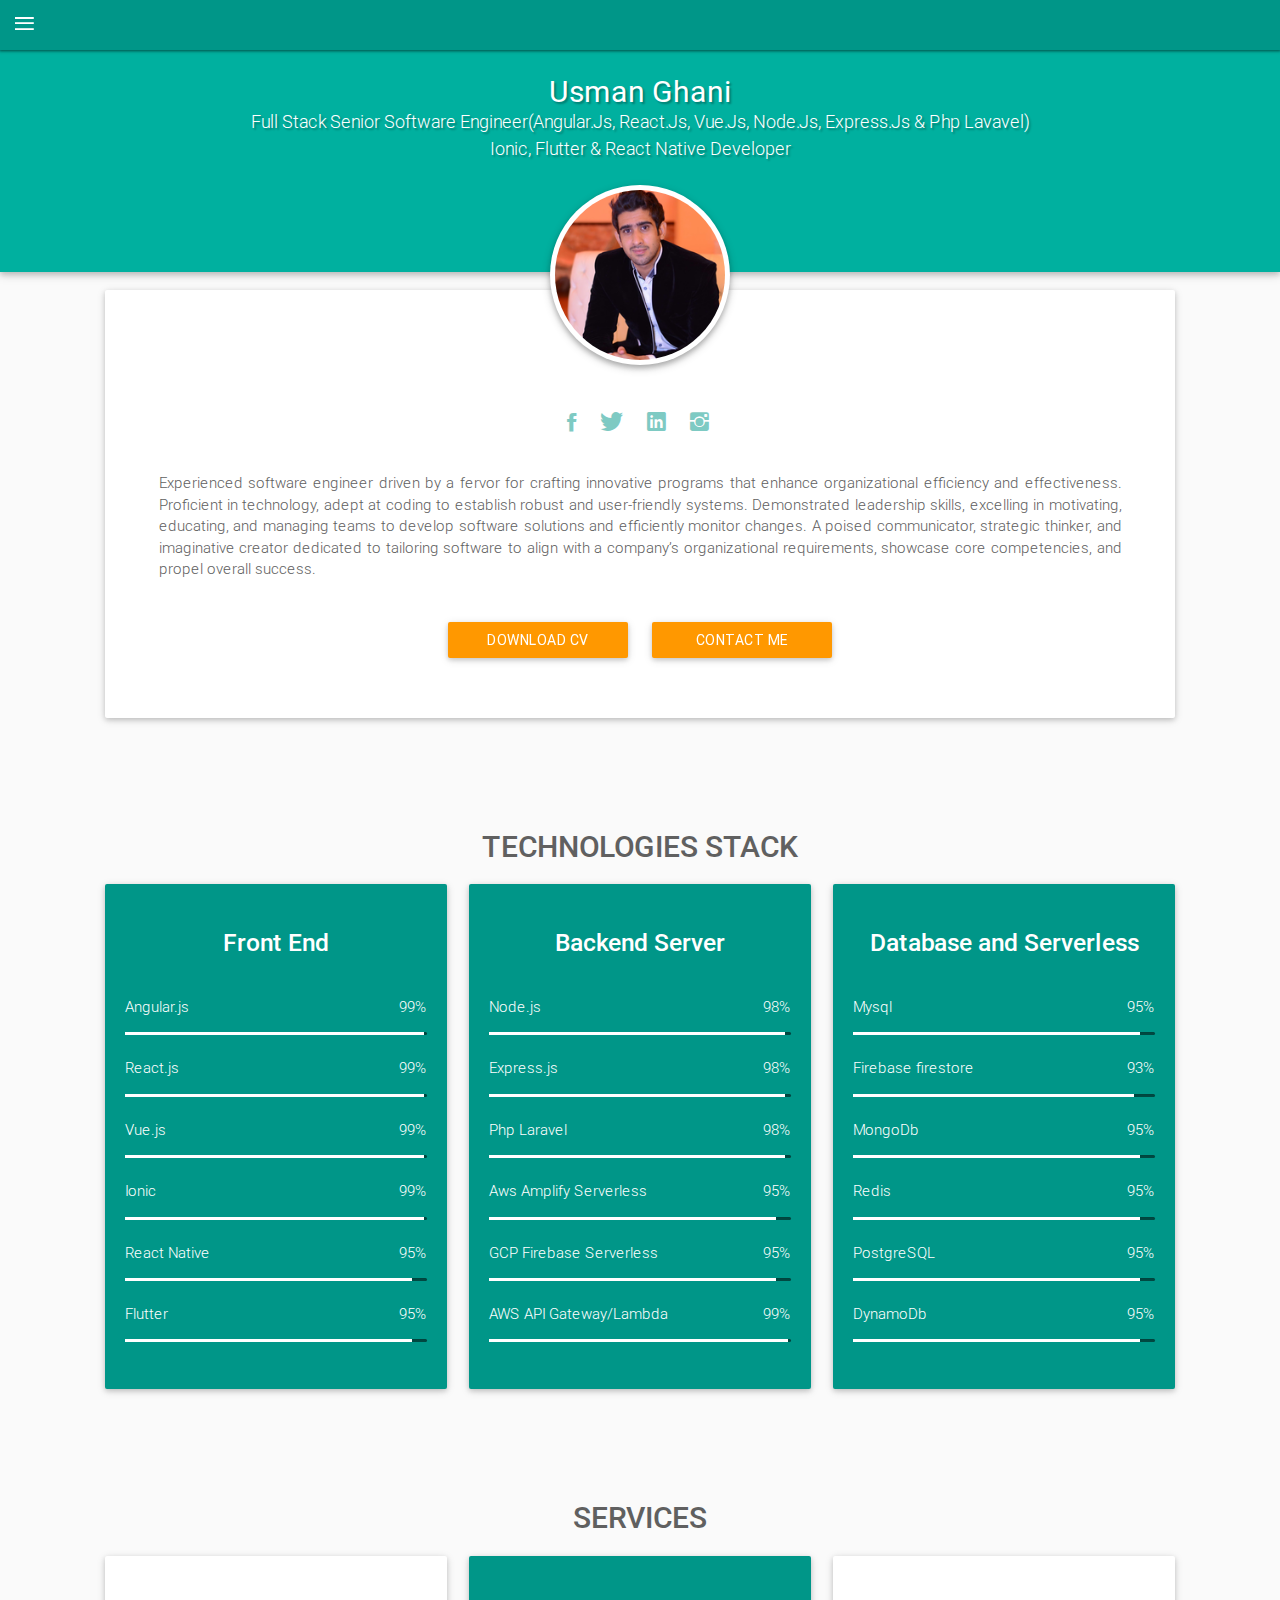
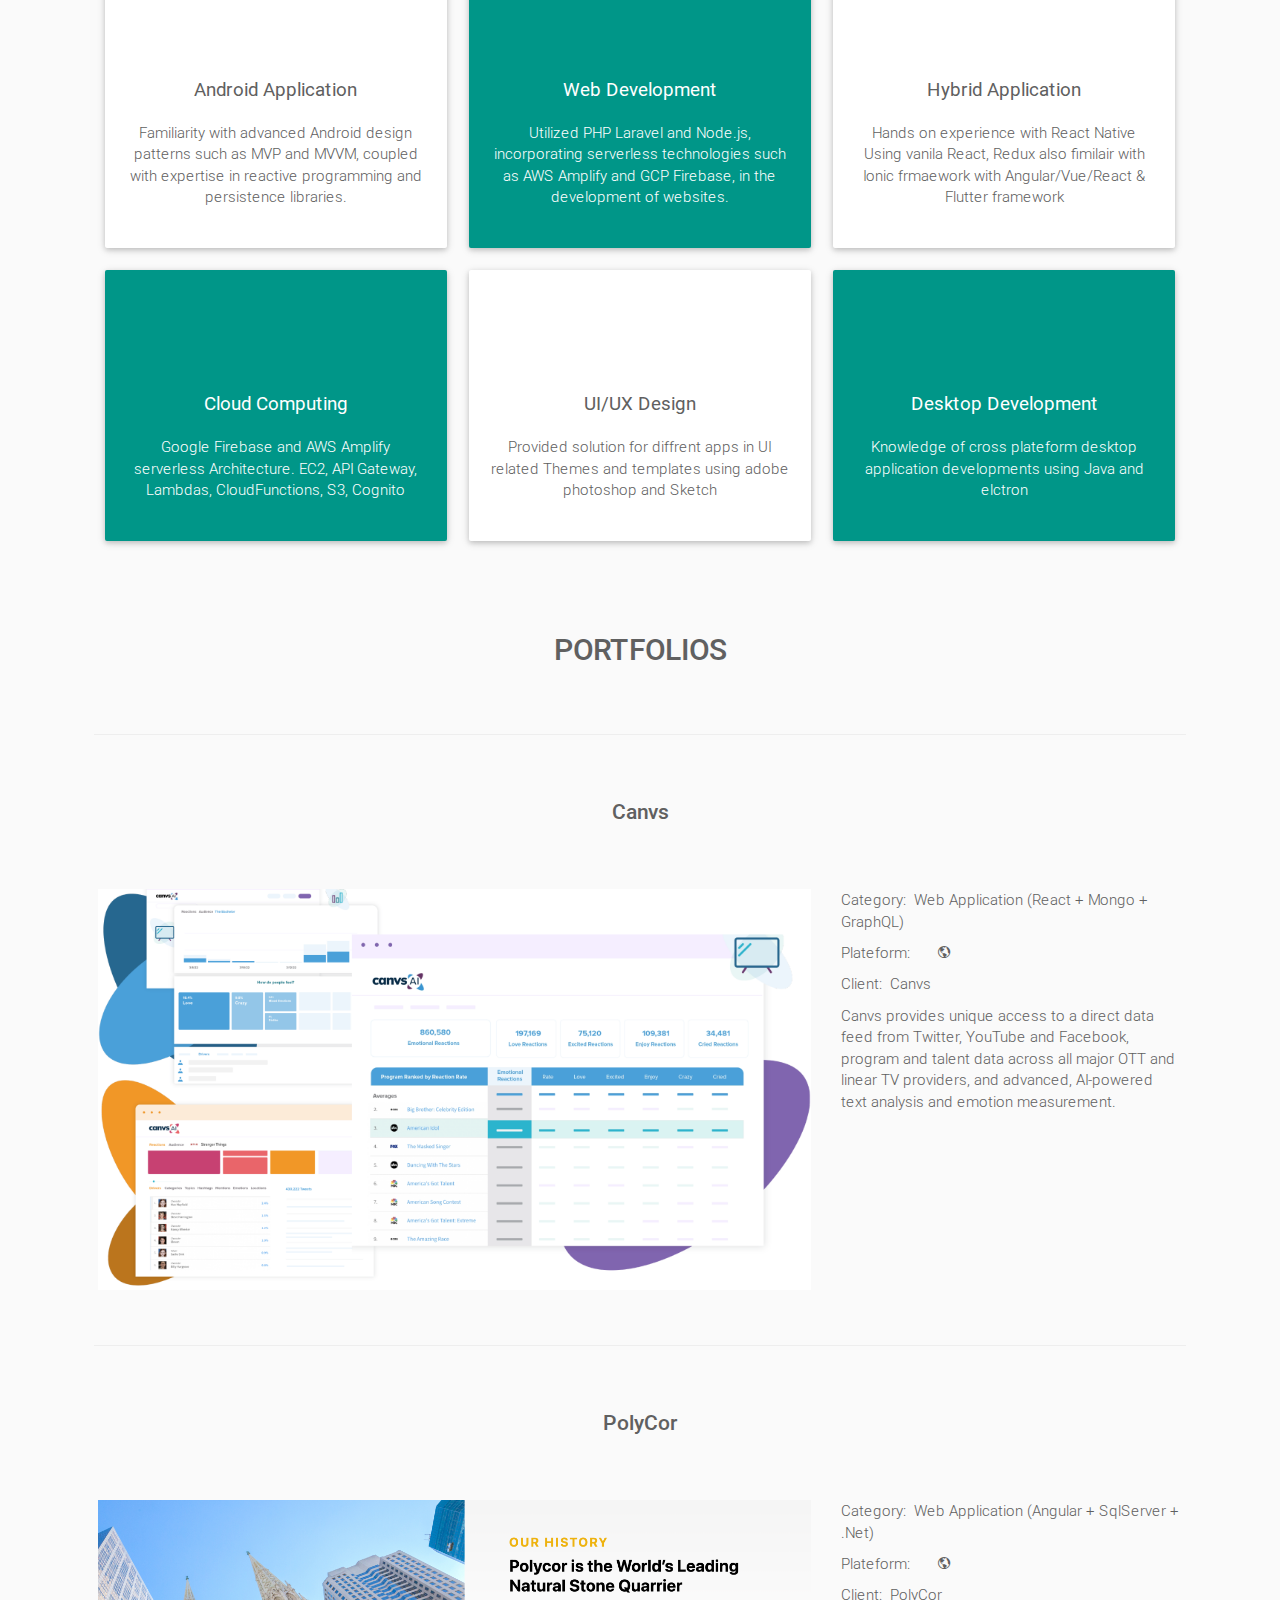
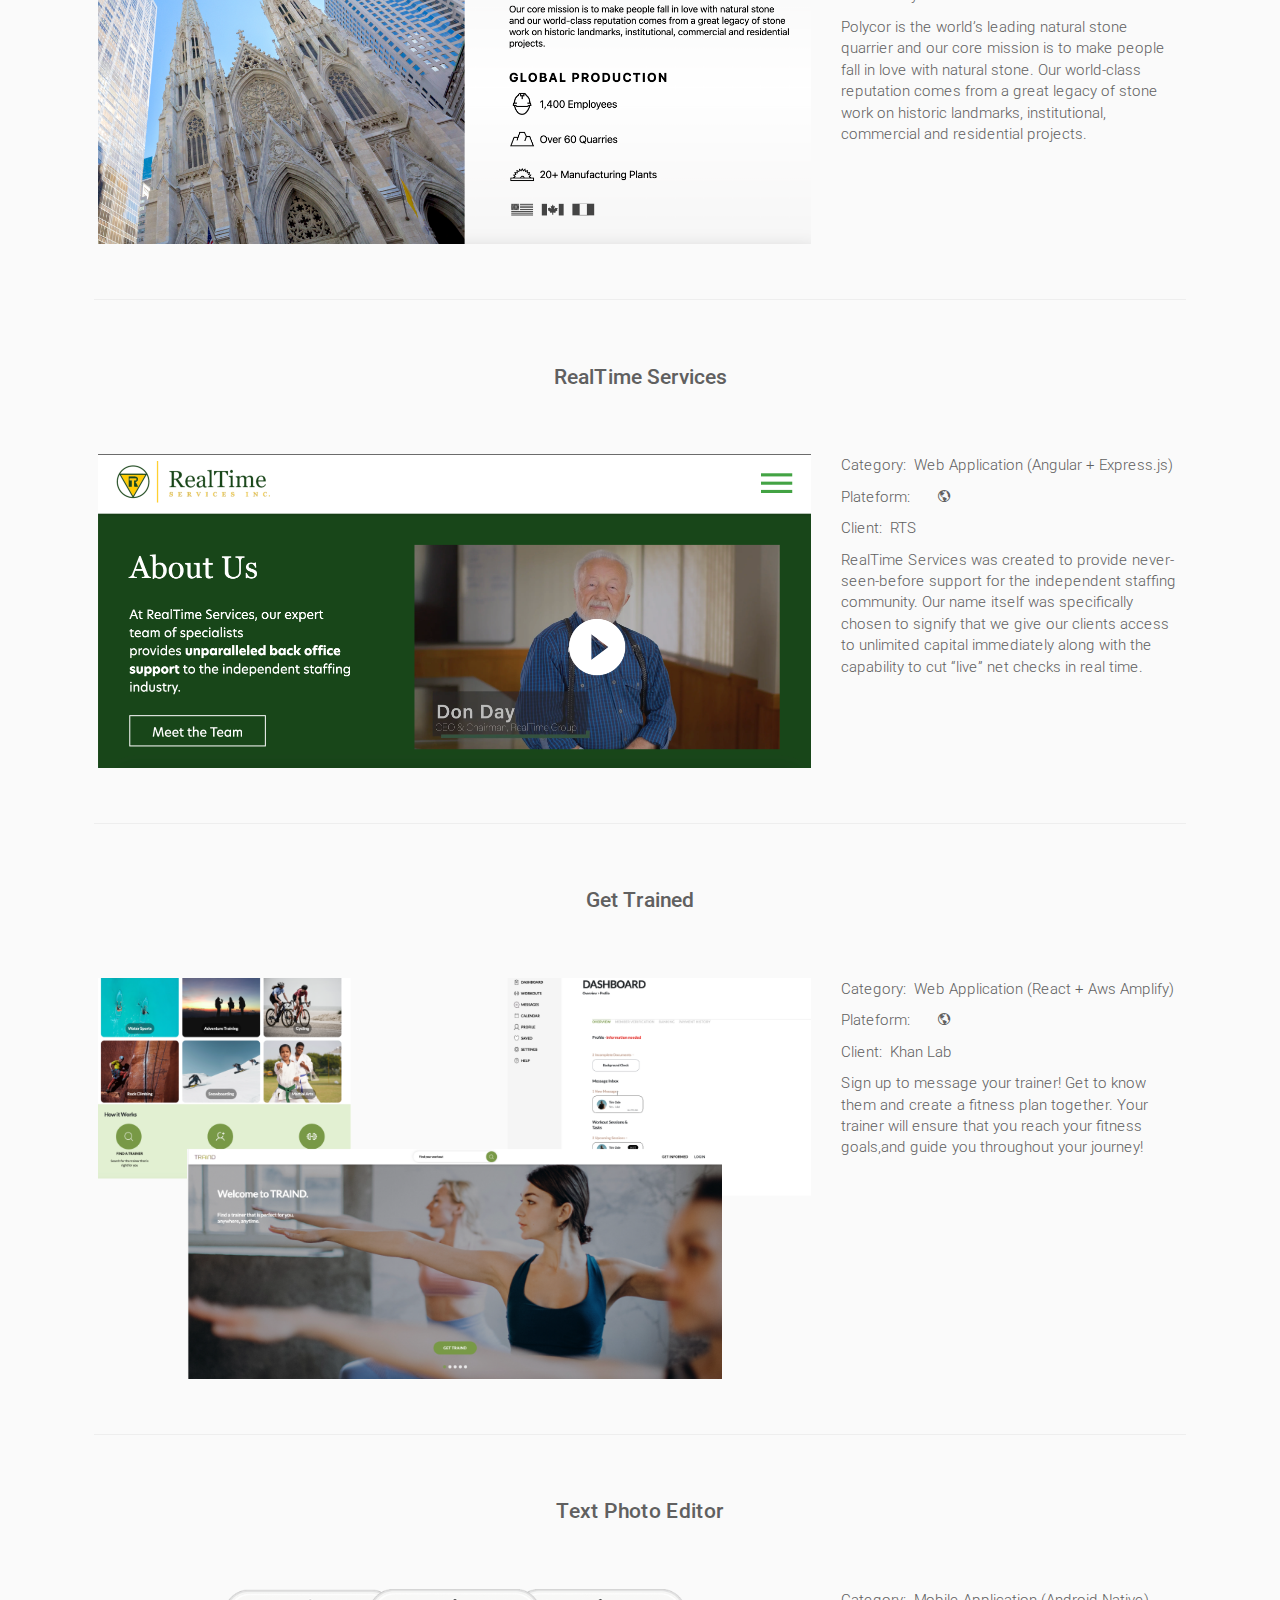
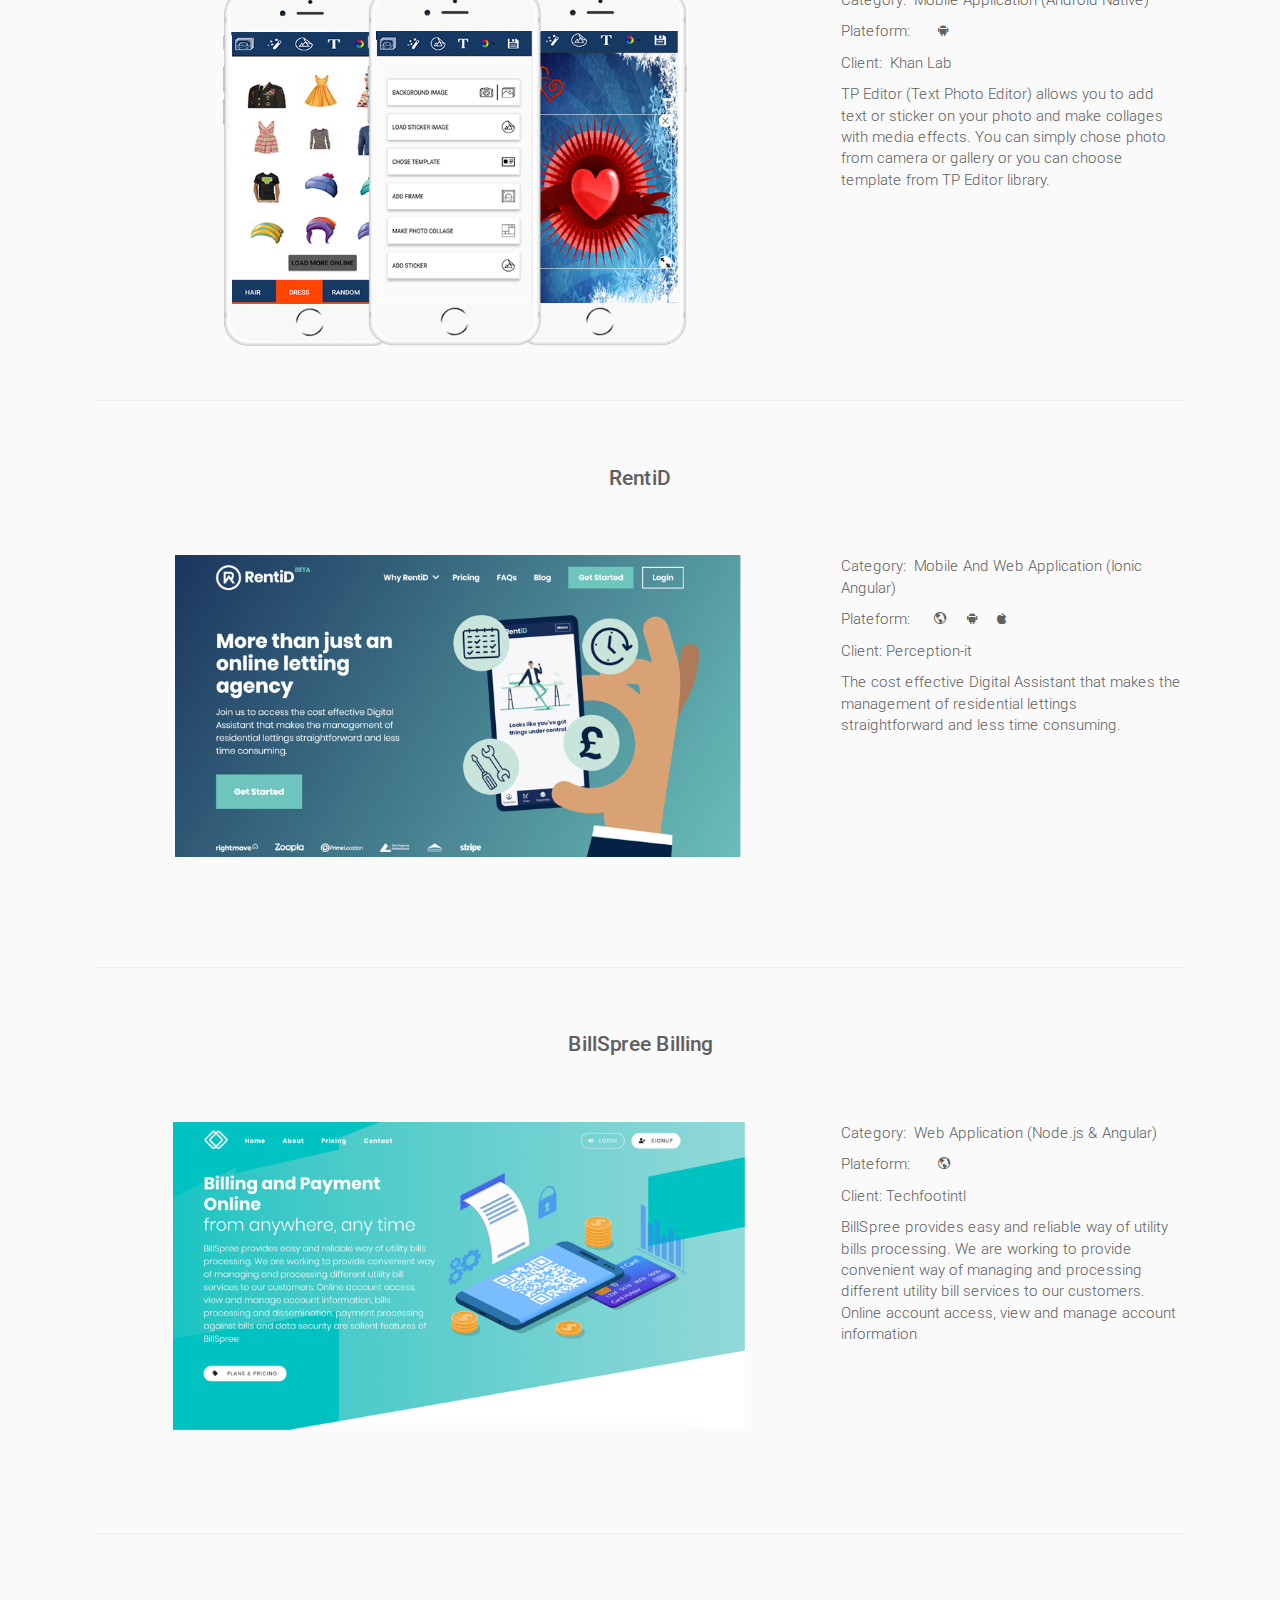
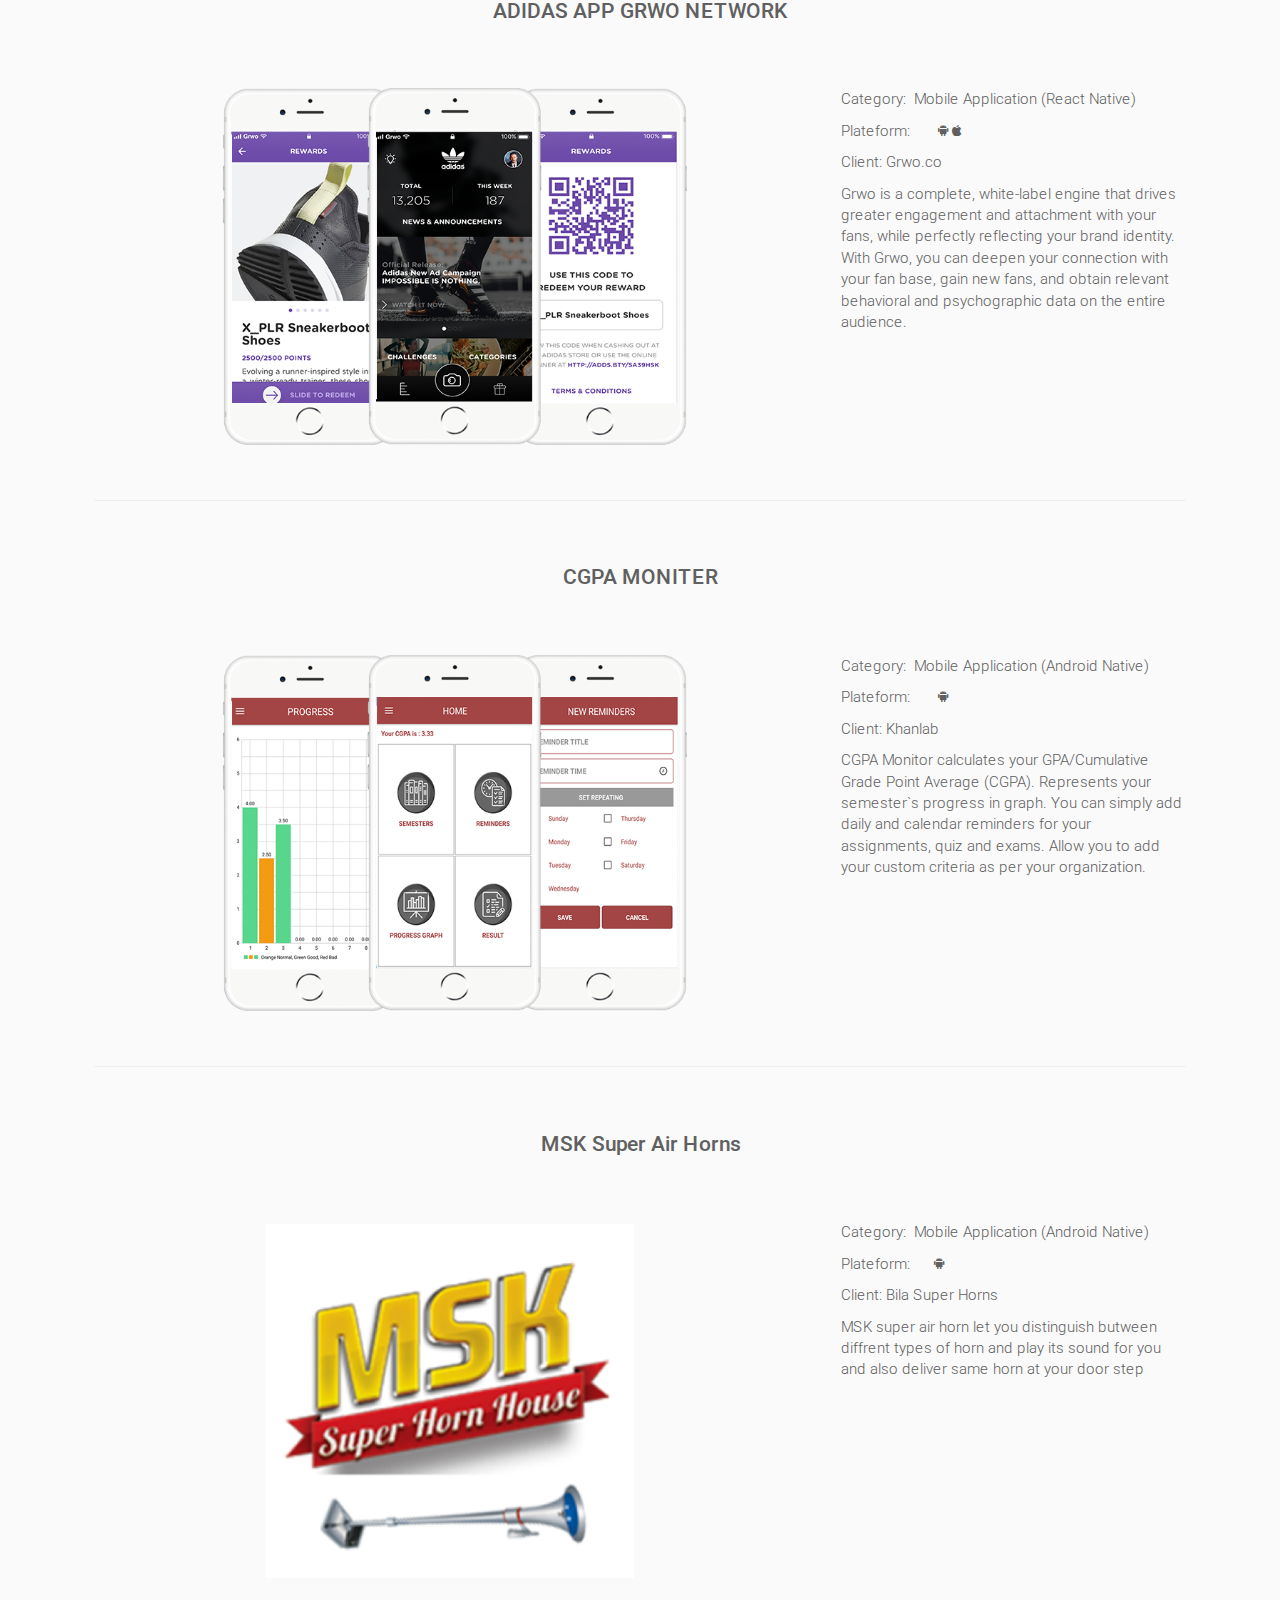
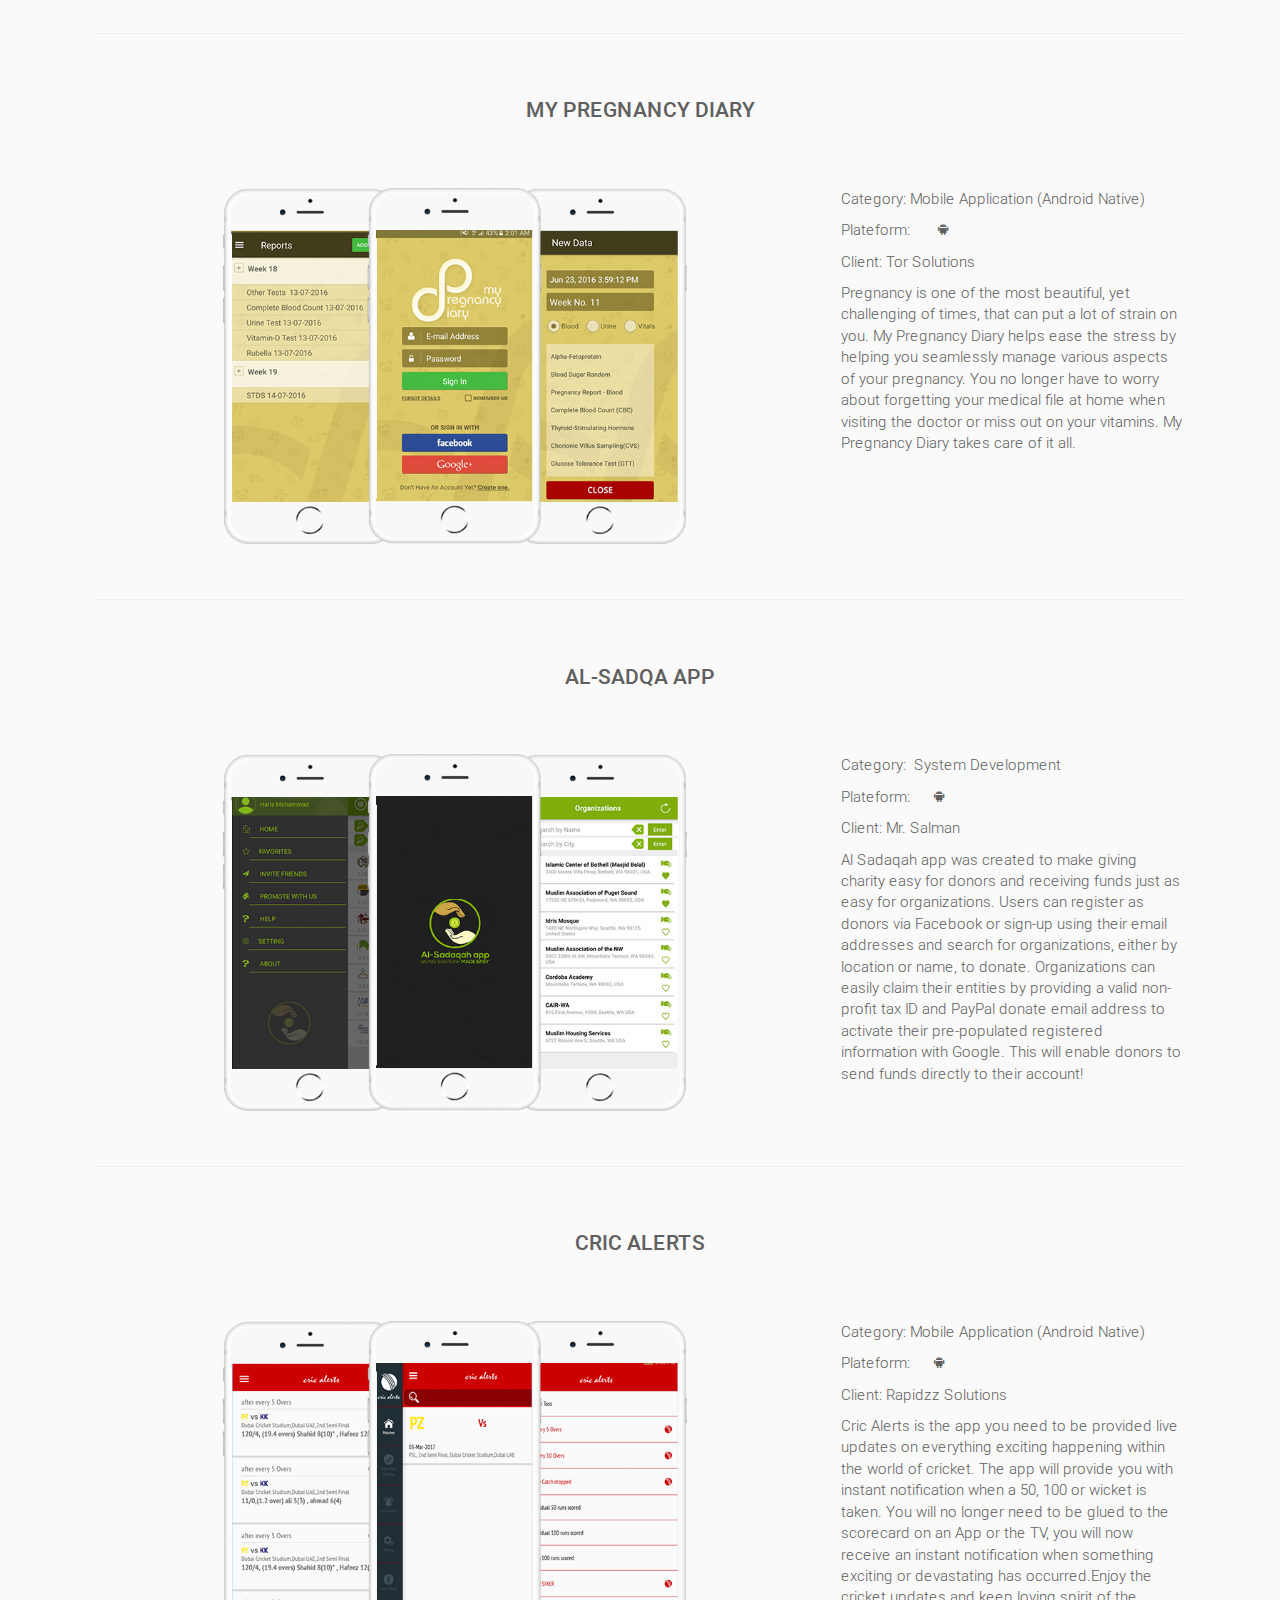
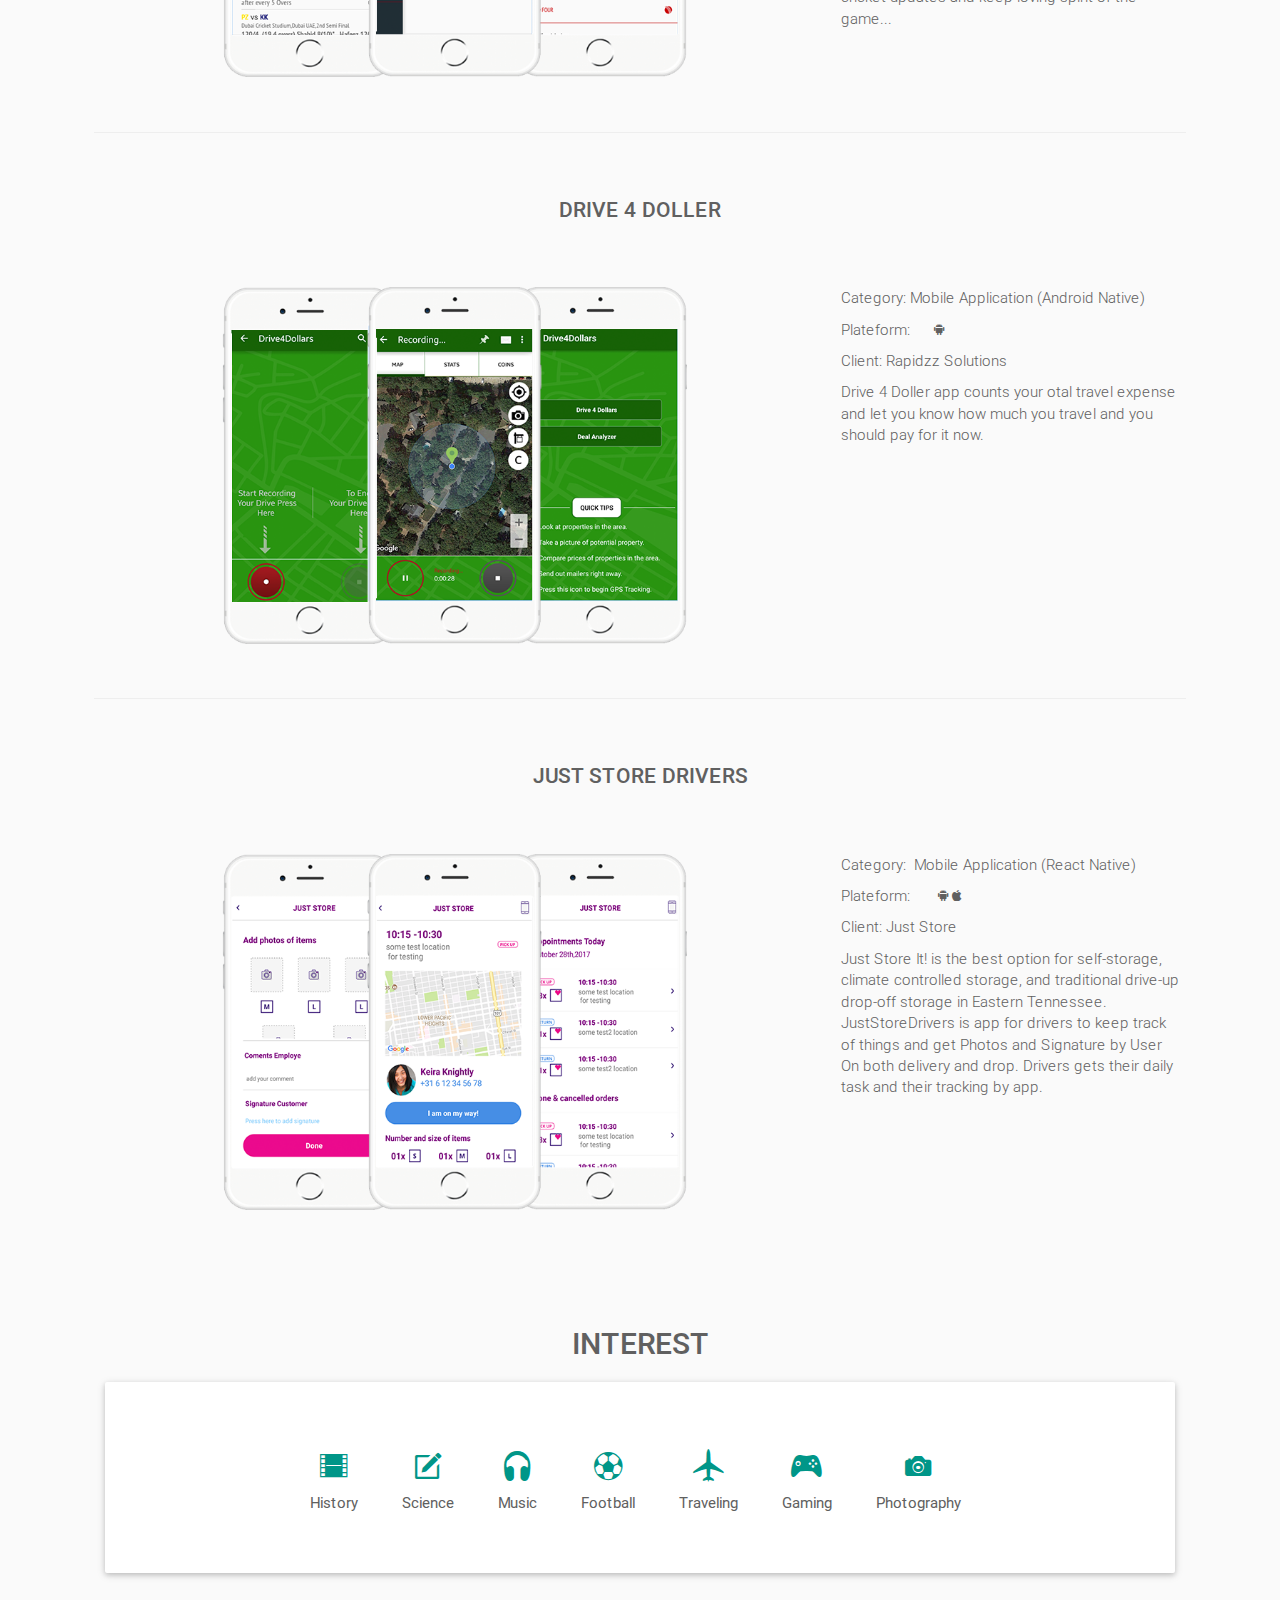
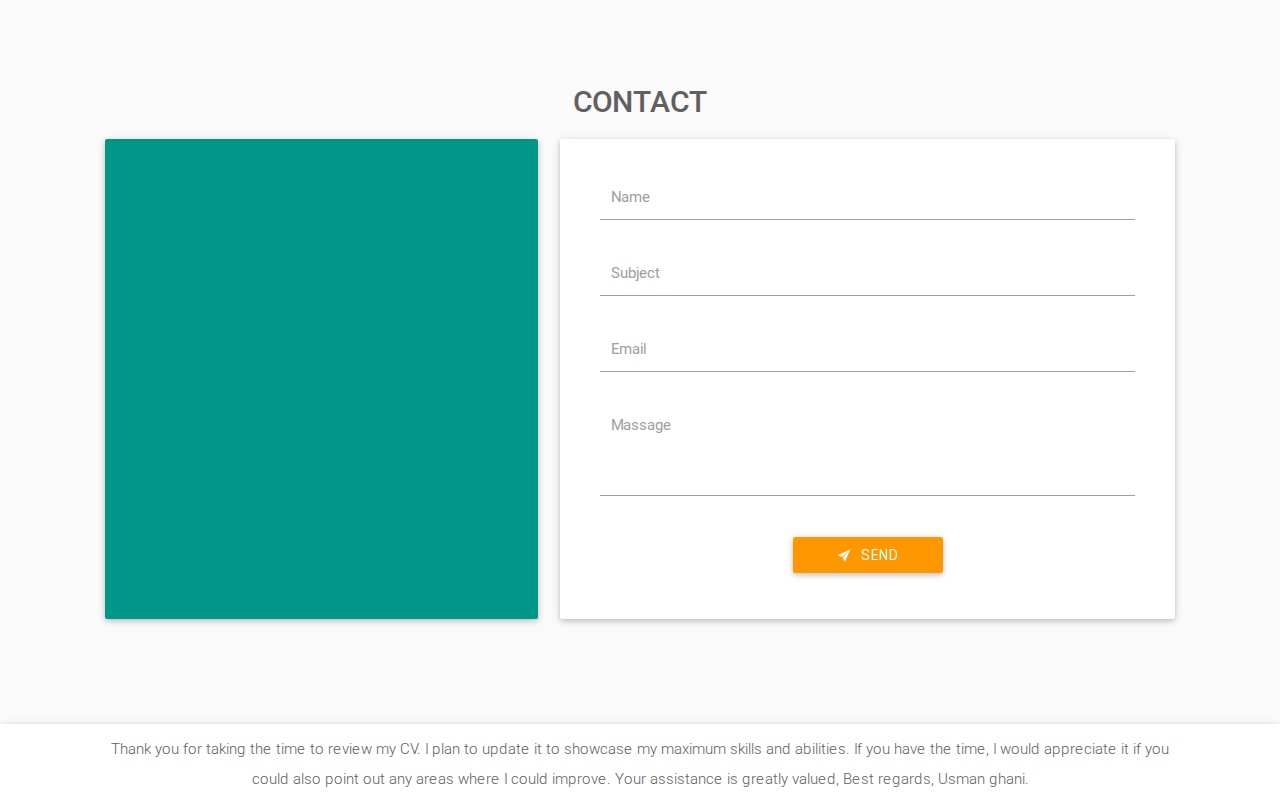
==== commit 89926f56: "-m" ====
--- a/index.html
+++ b/index.html
@@ -537,243 +537,327 @@
 
         <div class="row">
             <div class="filtr-container center-block">
-                    <hr style="margin-top: 5%; margin-bottom: 5%;">
-                    <div class="animated zoomIn">
-                        <h6 class="text-capitalize text-center mt-6 mb-6">Text Photo Editor</h6>
-                        <div class="row">
-                            <!-- Modal Image -->
-                            <img class="img-responsive col-md-8 col-sm-12 col-xs-12" src="images/portfolios/p1D.png" alt="">
-                            <!-- Modal Content -->
-                            <div class="content col-md-4 col-sm-12 col-xs-12">
-                                <p><span>Category:&nbsp;</span> Mobile Application (Android Native)</p>
-                                <p><span>Plateform:&nbsp;</span>  <i class="ion-social-android ml-6"></i></p>
-                                <p><span>Client:&nbsp;</span> Khan Lab</p>
-                                <!-- Some Information Abut the Project -->
-                                <p class="text-left">
-                                        TP Editor (Text Photo Editor) allows you to add text or sticker on your photo and make collages with media effects. You can simply chose photo from camera or gallery or you can choose template from TP Editor library.
-                                </p>
-                            </div>
-                        </div>
-                    </div>
-
-                    <hr style="margin-top: 5%; margin-bottom: 5%;">
-                    <div class="animated zoomIn">
-                        <h6 class="text-capitalize text-center mt-6 mb-6">RentiD</h6>
-                        <div class="row">
-                            <!-- Modal Image -->
-                            <img class="img-responsive col-md-8 col-sm-12 col-xs-12" src="images/portfolios/p10D.png" alt="">
-                            <!-- Modal Content -->
-                            <div class="content col-md-4 col-sm-12 col-xs-12">
-                                <p><span>Category:&nbsp;</span> Mobile And Web Application (Ionic Angular)</p>
-                                <p><span>Plateform:&nbsp;</span><i class="ion-android-globe ml-6"></i><i class="ion-social-android ml-6"></i><i class="ion-social-apple ml-6"></i></p>
-                                <p><span>Client:&nbsp;</span>Perception-it</p>
-                                <!-- Some Information Abut the Project -->
-                                <p class="text-left">
-                                    The cost effective Digital Assistant that makes the management of residential lettings straightforward and less time consuming.
-                                </p>
-                            </div>
-                        </div>
-                    </div>
-
-                    <hr style="margin-top: 5%; margin-bottom: 5%;">
-                    <div class="animated zoomIn">
-                        <h6 class="text-capitalize text-center mt-6 mb-6">BillSpree Billing</h6>
-                        <div class="row">
-                            <!-- Modal Image -->
-                            <img class="img-responsive col-md-8 col-sm-12 col-xs-12" src="images/portfolios/p11D.png" alt="">
-                            <!-- Modal Content -->
-                            <div class="content col-md-4 col-sm-12 col-xs-12">
-                                <p><span>Category:&nbsp;</span> Web Application (Node.js & Angular)</p>
-                                <p><span>Plateform:&nbsp;</span>  <i class="ion-android-globe ml-6"></i></p>
-                                <p><span>Client:&nbsp;</span>Techfootintl</p>
-                                <!-- Some Information Abut the Project -->
-                                <p class="text-left">
-                                    BillSpree provides easy and reliable way of utility bills processing. We are working to provide convenient way of managing and processing different utility bill services to our customers. Online account access, view and manage account information
-                                </p>
-                            </div>
-                        </div>
-                    </div>
-               
-                 
-                    <hr style="margin-top: 5%; margin-bottom: 5%;">
-                    <div class="pt-2 animated zoomIn">
-                        <h6 class="text-capitalize text-center mt-6 mb-6">ADIDAS APP GRWO NETWORK</h6>
-                        <div class="row">
-                            <!-- Modal Image -->
-                            <img class="img-responsive col-md-8 col-sm-12 col-xs-12" src="images/portfolios/p2D.png" alt="">
-
-                            <!-- Modal Content -->
-                            <div class="content col-md-4 col-sm-12 col-xs-12">
-                                <p><span>Category:&nbsp;</span> Mobile Application (React Native)</p>
-                                <p><span>Plateform:&nbsp;</span>  <i class="ion-social-android ml-6"> <i class="ion-social-apple"></i></i></p>
-                                <p><span>Client:&nbsp;</span>Grwo.co</p>
-                                <!-- Some Information Abut the Project -->
-                                <p class="text-left">
-                                        Grwo is a complete, white-label engine that drives greater engagement and attachment with your fans, while perfectly reflecting your brand identity. With Grwo, you can deepen your connection with your fan base, gain new fans, and obtain relevant behavioral and psychographic data on the entire audience.
-                                </p>
-                                
-                            </div>
-
-                        </div>
-                    </div>
-               
-                    <hr style="margin-top: 5%; margin-bottom: 5%;">
-                    <div class="animated zoomIn">
-                        <h6 class="text-capitalize text-center mt-6 mb-6">CGPA MONITER</h6>
-                        <div class="row">
-                            <!-- Modal Image -->
-                            <img class="img-responsive col-md-8 col-sm-12 col-xs-12" src="images/portfolios/p3D.png" alt="">
-
-                            <!-- Modal Content -->
-                            <div class="content col-md-4 col-sm-12 col-xs-12">
-                                <p><span>Category:&nbsp;</span> Mobile Application (Android Native)</p>
-                                <p><span>Plateform:&nbsp;</span>  <i class="ion-social-android ml-6"></i></p>
-                                <p><span>Client:&nbsp;</span>Khanlab</p>
-                                <!-- Some Information Abut the Project -->
-                                <p class="text-left">
-                                        CGPA Monitor calculates your GPA/Cumulative Grade Point Average (CGPA). Represents your semester`s progress in graph. You can simply add daily and calendar reminders for your assignments, quiz and exams. Allow you to add your custom criteria as per your organization.
-                                </p>
-                                
-                            </div>
-
-                        </div>
-                    </div>
-        
+
+                <hr style="margin-top: 5%; margin-bottom: 5%;">
+                <div class="animated zoomIn">
+                    <h6 class="text-capitalize text-center mt-6 mb-6">Canvs</h6>
+                    <div class="row">
+                        <!-- Modal Image -->
+                        <img class="img-responsive col-md-8 col-sm-12 col-xs-12" src="images/portfolios/canvs1.png" alt="">
+                        <!-- Modal Content -->
+                        <div class="content col-md-4 col-sm-12 col-xs-12">
+                            <p><span>Category:&nbsp;</span> Web Application (React + Mongo + GraphQL)</p>
+                            <p><span>Plateform:&nbsp;</span> <i class="ion-android-globe ml-6"></i></p>
+                            <p><span>Client:&nbsp;</span> Canvs</p>
+                            <!-- Some Information Abut the Project -->
+                            <p class="text-left">
+                                Canvs provides unique access to a direct data feed from Twitter, YouTube and Facebook, program and talent data across
+                                all major OTT and linear TV providers, and advanced, AI-powered text analysis and emotion measurement.
+                            </p>
+                        </div>
+                    </div>
+                </div>
+
+
+                <hr style="margin-top: 5%; margin-bottom: 5%;">
+                <div class="animated zoomIn">
+                    <h6 class="text-capitalize text-center mt-6 mb-6">PolyCor</h6>
+                    <div class="row">
+                        <!-- Modal Image -->
+                        <img class="img-responsive col-md-8 col-sm-12 col-xs-12" src="images/portfolios/polycor1.png" alt="">
+                        <!-- Modal Content -->
+                        <div class="content col-md-4 col-sm-12 col-xs-12">
+                            <p><span>Category:&nbsp;</span> Web Application (Angular + SqlServer + .Net)</p>
+                            <p><span>Plateform:&nbsp;</span> <i class="ion-android-globe ml-6"></i></p>
+                            <p><span>Client:&nbsp;</span> PolyCor</p>
+                            <!-- Some Information Abut the Project -->
+                            <p class="text-left">
+                                Polycor is the world’s leading natural stone quarrier
+                                and our core mission is to make people fall in love with natural stone. Our world-class reputation comes from a great
+                                legacy of stone work on historic landmarks, institutional, commercial and residential projects.
+                            </p>
+                        </div>
+                    </div>
+                </div>
+
+                <hr style="margin-top: 5%; margin-bottom: 5%;">
+                <div class="animated zoomIn">
+                    <h6 class="text-capitalize text-center mt-6 mb-6">RealTime Services</h6>
+                    <div class="row">
+                        <!-- Modal Image -->
+                        <img class="img-responsive col-md-8 col-sm-12 col-xs-12" src="images/portfolios/rts1.png" alt="">
+                        <!-- Modal Content -->
+                        <div class="content col-md-4 col-sm-12 col-xs-12">
+                            <p><span>Category:&nbsp;</span> Web Application (Angular + Express.js)</p>
+                            <p><span>Plateform:&nbsp;</span> <i class="ion-android-globe ml-6"></i></p>
+                            <p><span>Client:&nbsp;</span> RTS</p>
+                            <!-- Some Information Abut the Project -->
+                            <p class="text-left">
+                                RealTime Services was created to provide never-seen-before support for the independent staffing community. Our name
+                                itself was specifically chosen to signify that we give our clients access to unlimited capital immediately along with
+                                the capability to cut “live” net checks in real time.
+                            </p>
+                        </div>
+                    </div>
+                </div>
+            
+                <hr style="margin-top: 5%; margin-bottom: 5%;">
+                <div class="animated zoomIn">
+                    <h6 class="text-capitalize text-center mt-6 mb-6">Get Trained</h6>
+                    <div class="row">
+                        <!-- Modal Image -->
+                        <img class="img-responsive col-md-8 col-sm-12 col-xs-12" src="images/portfolios/trained1.png" alt="">
+                        <!-- Modal Content -->
+                        <div class="content col-md-4 col-sm-12 col-xs-12">
+                            <p><span>Category:&nbsp;</span> Web Application (React + Aws Amplify)</p>
+                            <p><span>Plateform:&nbsp;</span> <i class="ion-android-globe ml-6"></i></p>
+                            <p><span>Client:&nbsp;</span> Khan Lab</p>
+                            <!-- Some Information Abut the Project -->
+                            <p class="text-left">
+                                Sign up to message your trainer! Get to know them and create a fitness plan together. Your trainer will ensure that you reach your fitness goals,and guide you throughout your journey!
+                            </p>
+                        </div>
+                    </div>
+                </div>
+
+
+                <hr style="margin-top: 5%; margin-bottom: 5%;">
+                <div class="animated zoomIn">
+                    <h6 class="text-capitalize text-center mt-6 mb-6">Text Photo Editor</h6>
+                    <div class="row">
+                        <!-- Modal Image -->
+                        <img class="img-responsive col-md-8 col-sm-12 col-xs-12" src="images/portfolios/p1D.png" alt="">
+                        <!-- Modal Content -->
+                        <div class="content col-md-4 col-sm-12 col-xs-12">
+                            <p><span>Category:&nbsp;</span> Mobile Application (Android Native)</p>
+                            <p><span>Plateform:&nbsp;</span>  <i class="ion-social-android ml-6"></i></p>
+                            <p><span>Client:&nbsp;</span> Khan Lab</p>
+                            <!-- Some Information Abut the Project -->
+                            <p class="text-left">
+                                    TP Editor (Text Photo Editor) allows you to add text or sticker on your photo and make collages with media effects. You can simply chose photo from camera or gallery or you can choose template from TP Editor library.
+                            </p>
+                        </div>
+                    </div>
+                </div>
+
+                <hr style="margin-top: 5%; margin-bottom: 5%;">
+                <div class="animated zoomIn">
+                    <h6 class="text-capitalize text-center mt-6 mb-6">RentiD</h6>
+                    <div class="row">
+                        <!-- Modal Image -->
+                        <img class="img-responsive col-md-8 col-sm-12 col-xs-12" src="images/portfolios/p10D.png" alt="">
+                        <!-- Modal Content -->
+                        <div class="content col-md-4 col-sm-12 col-xs-12">
+                            <p><span>Category:&nbsp;</span> Mobile And Web Application (Ionic Angular)</p>
+                            <p><span>Plateform:&nbsp;</span><i class="ion-android-globe ml-6"></i><i class="ion-social-android ml-6"></i><i class="ion-social-apple ml-6"></i></p>
+                            <p><span>Client:&nbsp;</span>Perception-it</p>
+                            <!-- Some Information Abut the Project -->
+                            <p class="text-left">
+                                The cost effective Digital Assistant that makes the management of residential lettings straightforward and less time consuming.
+                            </p>
+                        </div>
+                    </div>
+                </div>
+
+                <hr style="margin-top: 5%; margin-bottom: 5%;">
+                <div class="animated zoomIn">
+                    <h6 class="text-capitalize text-center mt-6 mb-6">BillSpree Billing</h6>
+                    <div class="row">
+                        <!-- Modal Image -->
+                        <img class="img-responsive col-md-8 col-sm-12 col-xs-12" src="images/portfolios/p11D.png" alt="">
+                        <!-- Modal Content -->
+                        <div class="content col-md-4 col-sm-12 col-xs-12">
+                            <p><span>Category:&nbsp;</span> Web Application (Node.js & Angular)</p>
+                            <p><span>Plateform:&nbsp;</span>  <i class="ion-android-globe ml-6"></i></p>
+                            <p><span>Client:&nbsp;</span>Techfootintl</p>
+                            <!-- Some Information Abut the Project -->
+                            <p class="text-left">
+                                BillSpree provides easy and reliable way of utility bills processing. We are working to provide convenient way of managing and processing different utility bill services to our customers. Online account access, view and manage account information
+                            </p>
+                        </div>
+                    </div>
+                </div>
+            
                 
-                    <hr style="margin-top: 5%; margin-bottom: 5%;">
-                    <div class="animated zoomIn">
-                        <h6 class="text-capitalize text-center mt-6 mb-6">MSK Super Air Horns</h6>
-                        <div class="row">
-                            <!-- Modal Image -->
-                            <img class="img-responsive col-md-8 col-sm-12 col-xs-12" src="images/portfolios/p4D.png" alt="">
-                            <!-- Modal Content -->
-                            <div class="content col-md-4 col-sm-12 col-xs-12">
-                                <p><span>Category:&nbsp;</span> Mobile Application (Android Native)</p>
-                                <p><span>Plateform:&nbsp;</span><i class="ion-social-android ml-6"></i></p>
-                                <p><span>Client:&nbsp;</span>Bila Super Horns</p>
-                                <!-- Some Information Abut the Project -->
-                                <p class="text-left">
-                                    MSK super air horn let you distinguish butween diffrent types of horn and play its sound for you and also deliver same horn at your door step
-                                </p>
-                                
-                            </div>
-
-                        </div>
-                    </div>
-                
-               
-                    <hr style="margin-top: 5%; margin-bottom: 5%;">
-                    <div class="animated zoomIn">
-                        <h6 class="text-capitalize text-center mt-6 mb-6">MY PREGNANCY DIARY</h6>
-                        <div class="row">
-                            <!-- Modal Image -->
-                            <img class="img-responsive col-md-8 col-sm-12 col-xs-12" src="images/portfolios/p5D.png" alt="">
-
-                            <!-- Modal Content -->
-                            <div class="content col-md-4 col-sm-12 col-xs-12">
-                                <p><span>Category:&nbsp;</span>Mobile Application (Android Native)</p>
-                                <p><span>Plateform:&nbsp;</span>  <i class="ion-social-android ml-6"></i></i></p>
-                                <p><span>Client:&nbsp;</span>Tor Solutions</p>
-                                <!-- Some Information Abut the Project -->
-                                <p class="text-left">
-                                        Pregnancy is one of the most beautiful, yet challenging of times, that can put a lot of strain on you. My Pregnancy Diary helps ease the stress by helping you seamlessly manage various aspects of your pregnancy. You no longer have to worry about forgetting your medical file at home when visiting the doctor or miss out on your vitamins. My Pregnancy Diary takes care of it all.
-                                </p>
-                                
-                            </div>
-
-                        </div>
-                    </div>
-                
-
-                    <hr style="margin-top: 5%; margin-bottom: 5%;">
-                    <div class="animated zoomIn">
-                        <h6 class="text-capitalize text-center mt-6 mb-6">AL-SADQA APP</h6>
-                        <div class="row">
-                            <!-- Modal Image -->
-                            <img class="img-responsive col-md-8 col-sm-12 col-xs-12" src="images/portfolios/p6D.png" alt="">
-
-                            <!-- Modal Content -->
-                            <div class="content col-md-4 col-sm-12 col-xs-12">
-                                <p><span>Category:&nbsp;</span> System Development</p>
-                                <p><span>Plateform:&nbsp;</span><i class="ion-social-android ml-6"></i></i></p>
-                                <p><span>Client:&nbsp;</span>Mr. Salman</p>
-                                <!-- Some Information Abut the Project -->
-                                <p class="text-left">
-                                        Al Sadaqah app was created to make giving charity easy for donors and receiving funds just as easy for organizations. Users can register as donors via Facebook or sign-up using their email addresses and search for organizations, either by location or name, to donate. Organizations can easily claim their entities by providing a valid non-profit tax ID and PayPal donate email address to activate their pre-populated registered information with Google. This will enable donors to send funds directly to their account!
-                                </p>
-                               
-                            </div>
-
-                        </div>
-                    </div>
-
-                    <hr style="margin-top: 5%; margin-bottom: 5%;">
-                    <div class="animated zoomIn">
-                        <h6 class="text-capitalize text-center mt-6 mb-6">CRIC ALERTS</h6>
-                        <div class="row">
-                            <!-- Modal Image -->
-                            <img class="img-responsive col-md-8 col-sm-12 col-xs-12" src="images/portfolios/p7D.png" alt="">
-
-                            <!-- Modal Content -->
-                            <div class="content col-md-4 col-sm-12 col-xs-12">
-                                <p><span>Category:&nbsp;</span>Mobile Application (Android Native)</p>
-                                <p><span>Plateform:&nbsp;</span><i class="ion-social-android ml-6"></i></i></p>
-                                <p><span>Client:&nbsp;</span>Rapidzz Solutions</p>
-                                <!-- Some Information Abut the Project -->
-                                <p class="text-left">
-                                        Cric Alerts is the app you need to be provided live updates on everything exciting happening within the world of cricket. The app will provide you with instant notification when a 50, 100 or wicket is taken. You will no longer need to be glued to the scorecard on an App or the TV, you will now receive an instant notification when something exciting or devastating has occurred.Enjoy the cricket updates and keep loving spirit of the game...
-                                </p>
-                                
-                            </div>
-
-                        </div>
-                    </div>
-
-                    <hr style="margin-top: 5%; margin-bottom: 5%;">
-                    <div class="animated zoomIn">
-                        <h6 class="text-capitalize text-center mt-6 mb-6">DRIVE 4 DOLLER</h6>
-                        <div class="row">
-                            <!-- Modal Image -->
-                            <img class="img-responsive col-md-8 col-sm-12 col-xs-12" src="images/portfolios/p8D.png" alt="">
-
-                            <!-- Modal Content -->
-                            <div class="content col-md-4 col-sm-12 col-xs-12">
-                                <p><span>Category:&nbsp;</span>Mobile Application (Android Native)</p>
-                                <p><span>Plateform:&nbsp;</span><i class="ion-social-android ml-6"></i></i></p>
-                                <p><span>Client:&nbsp;</span>Rapidzz Solutions</p>
+                <hr style="margin-top: 5%; margin-bottom: 5%;">
+                <div class="pt-2 animated zoomIn">
+                    <h6 class="text-capitalize text-center mt-6 mb-6">ADIDAS APP GRWO NETWORK</h6>
+                    <div class="row">
+                        <!-- Modal Image -->
+                        <img class="img-responsive col-md-8 col-sm-12 col-xs-12" src="images/portfolios/p2D.png" alt="">
+
+                        <!-- Modal Content -->
+                        <div class="content col-md-4 col-sm-12 col-xs-12">
+                            <p><span>Category:&nbsp;</span> Mobile Application (React Native)</p>
+                            <p><span>Plateform:&nbsp;</span>  <i class="ion-social-android ml-6"> <i class="ion-social-apple"></i></i></p>
+                            <p><span>Client:&nbsp;</span>Grwo.co</p>
+                            <!-- Some Information Abut the Project -->
+                            <p class="text-left">
+                                    Grwo is a complete, white-label engine that drives greater engagement and attachment with your fans, while perfectly reflecting your brand identity. With Grwo, you can deepen your connection with your fan base, gain new fans, and obtain relevant behavioral and psychographic data on the entire audience.
+                            </p>
+                            
+                        </div>
+
+                    </div>
+                </div>
+            
+                <hr style="margin-top: 5%; margin-bottom: 5%;">
+                <div class="animated zoomIn">
+                    <h6 class="text-capitalize text-center mt-6 mb-6">CGPA MONITER</h6>
+                    <div class="row">
+                        <!-- Modal Image -->
+                        <img class="img-responsive col-md-8 col-sm-12 col-xs-12" src="images/portfolios/p3D.png" alt="">
+
+                        <!-- Modal Content -->
+                        <div class="content col-md-4 col-sm-12 col-xs-12">
+                            <p><span>Category:&nbsp;</span> Mobile Application (Android Native)</p>
+                            <p><span>Plateform:&nbsp;</span>  <i class="ion-social-android ml-6"></i></p>
+                            <p><span>Client:&nbsp;</span>Khanlab</p>
+                            <!-- Some Information Abut the Project -->
+                            <p class="text-left">
+                                    CGPA Monitor calculates your GPA/Cumulative Grade Point Average (CGPA). Represents your semester`s progress in graph. You can simply add daily and calendar reminders for your assignments, quiz and exams. Allow you to add your custom criteria as per your organization.
+                            </p>
+                            
+                        </div>
+
+                    </div>
+                </div>
     
-                                <!-- Some Information Abut the Project -->
-                                <p class="text-left">
-                                    Drive 4 Doller app counts your otal travel expense and let you know how much you travel and you should pay for it now.
-                                </p>
-                                
-                            </div>
-
-                        </div>
-                    </div>
-                
-                    <hr style="margin-top: 5%; margin-bottom: 5%;">
-                    <div class="animated zoomIn">
-                        <h6 class="text-capitalize text-center mt-6 mb-6">JUST STORE DRIVERS</h6>
-                        <div class="row">
-                            <!-- Modal Image -->
-                            <img class="img-responsive col-md-8 col-sm-12 col-xs-12" src="images/portfolios/p9D.png" alt="">
-
-                            <!-- Modal Content -->
-                            <div class="content col-md-4 col-sm-12 col-xs-12">
-                                <p><span>Category:&nbsp;</span> Mobile Application (React Native)</p>
-                                <p><span>Plateform:&nbsp;</span>  <i class="ion-social-android ml-6"> <i class="ion-social-apple"></i></i></p>
-                                <p><span>Client:&nbsp;</span>Just Store</p>
-                                
-                                <!-- Some Information Abut the Project -->
-                                <p class="text-left">
-                                        Just Store It! is the best option for self-storage, climate controlled storage, and traditional drive-up drop-off storage in Eastern Tennessee. JustStoreDrivers is app for drivers to keep track of things and get Photos and Signature by User On both delivery and drop. Drivers gets their daily task and their tracking by app.
-                                </p>
-                                
-                            </div>
-
-                        </div>
-                    </div>
+            
+                <hr style="margin-top: 5%; margin-bottom: 5%;">
+                <div class="animated zoomIn">
+                    <h6 class="text-capitalize text-center mt-6 mb-6">MSK Super Air Horns</h6>
+                    <div class="row">
+                        <!-- Modal Image -->
+                        <img class="img-responsive col-md-8 col-sm-12 col-xs-12" src="images/portfolios/p4D.png" alt="">
+                        <!-- Modal Content -->
+                        <div class="content col-md-4 col-sm-12 col-xs-12">
+                            <p><span>Category:&nbsp;</span> Mobile Application (Android Native)</p>
+                            <p><span>Plateform:&nbsp;</span><i class="ion-social-android ml-6"></i></p>
+                            <p><span>Client:&nbsp;</span>Bila Super Horns</p>
+                            <!-- Some Information Abut the Project -->
+                            <p class="text-left">
+                                MSK super air horn let you distinguish butween diffrent types of horn and play its sound for you and also deliver same horn at your door step
+                            </p>
+                            
+                        </div>
+
+                    </div>
+                </div>
+            
+            
+                <hr style="margin-top: 5%; margin-bottom: 5%;">
+                <div class="animated zoomIn">
+                    <h6 class="text-capitalize text-center mt-6 mb-6">MY PREGNANCY DIARY</h6>
+                    <div class="row">
+                        <!-- Modal Image -->
+                        <img class="img-responsive col-md-8 col-sm-12 col-xs-12" src="images/portfolios/p5D.png" alt="">
+
+                        <!-- Modal Content -->
+                        <div class="content col-md-4 col-sm-12 col-xs-12">
+                            <p><span>Category:&nbsp;</span>Mobile Application (Android Native)</p>
+                            <p><span>Plateform:&nbsp;</span>  <i class="ion-social-android ml-6"></i></i></p>
+                            <p><span>Client:&nbsp;</span>Tor Solutions</p>
+                            <!-- Some Information Abut the Project -->
+                            <p class="text-left">
+                                    Pregnancy is one of the most beautiful, yet challenging of times, that can put a lot of strain on you. My Pregnancy Diary helps ease the stress by helping you seamlessly manage various aspects of your pregnancy. You no longer have to worry about forgetting your medical file at home when visiting the doctor or miss out on your vitamins. My Pregnancy Diary takes care of it all.
+                            </p>
+                            
+                        </div>
+
+                    </div>
+                </div>
+            
+
+                <hr style="margin-top: 5%; margin-bottom: 5%;">
+                <div class="animated zoomIn">
+                    <h6 class="text-capitalize text-center mt-6 mb-6">AL-SADQA APP</h6>
+                    <div class="row">
+                        <!-- Modal Image -->
+                        <img class="img-responsive col-md-8 col-sm-12 col-xs-12" src="images/portfolios/p6D.png" alt="">
+
+                        <!-- Modal Content -->
+                        <div class="content col-md-4 col-sm-12 col-xs-12">
+                            <p><span>Category:&nbsp;</span> System Development</p>
+                            <p><span>Plateform:&nbsp;</span><i class="ion-social-android ml-6"></i></i></p>
+                            <p><span>Client:&nbsp;</span>Mr. Salman</p>
+                            <!-- Some Information Abut the Project -->
+                            <p class="text-left">
+                                    Al Sadaqah app was created to make giving charity easy for donors and receiving funds just as easy for organizations. Users can register as donors via Facebook or sign-up using their email addresses and search for organizations, either by location or name, to donate. Organizations can easily claim their entities by providing a valid non-profit tax ID and PayPal donate email address to activate their pre-populated registered information with Google. This will enable donors to send funds directly to their account!
+                            </p>
+                            
+                        </div>
+
+                    </div>
+                </div>
+
+                <hr style="margin-top: 5%; margin-bottom: 5%;">
+                <div class="animated zoomIn">
+                    <h6 class="text-capitalize text-center mt-6 mb-6">CRIC ALERTS</h6>
+                    <div class="row">
+                        <!-- Modal Image -->
+                        <img class="img-responsive col-md-8 col-sm-12 col-xs-12" src="images/portfolios/p7D.png" alt="">
+
+                        <!-- Modal Content -->
+                        <div class="content col-md-4 col-sm-12 col-xs-12">
+                            <p><span>Category:&nbsp;</span>Mobile Application (Android Native)</p>
+                            <p><span>Plateform:&nbsp;</span><i class="ion-social-android ml-6"></i></i></p>
+                            <p><span>Client:&nbsp;</span>Rapidzz Solutions</p>
+                            <!-- Some Information Abut the Project -->
+                            <p class="text-left">
+                                    Cric Alerts is the app you need to be provided live updates on everything exciting happening within the world of cricket. The app will provide you with instant notification when a 50, 100 or wicket is taken. You will no longer need to be glued to the scorecard on an App or the TV, you will now receive an instant notification when something exciting or devastating has occurred.Enjoy the cricket updates and keep loving spirit of the game...
+                            </p>
+                            
+                        </div>
+
+                    </div>
+                </div>
+
+                <hr style="margin-top: 5%; margin-bottom: 5%;">
+                <div class="animated zoomIn">
+                    <h6 class="text-capitalize text-center mt-6 mb-6">DRIVE 4 DOLLER</h6>
+                    <div class="row">
+                        <!-- Modal Image -->
+                        <img class="img-responsive col-md-8 col-sm-12 col-xs-12" src="images/portfolios/p8D.png" alt="">
+
+                        <!-- Modal Content -->
+                        <div class="content col-md-4 col-sm-12 col-xs-12">
+                            <p><span>Category:&nbsp;</span>Mobile Application (Android Native)</p>
+                            <p><span>Plateform:&nbsp;</span><i class="ion-social-android ml-6"></i></i></p>
+                            <p><span>Client:&nbsp;</span>Rapidzz Solutions</p>
+
+                            <!-- Some Information Abut the Project -->
+                            <p class="text-left">
+                                Drive 4 Doller app counts your otal travel expense and let you know how much you travel and you should pay for it now.
+                            </p>
+                            
+                        </div>
+
+                    </div>
+                </div>
+            
+                <hr style="margin-top: 5%; margin-bottom: 5%;">
+                <div class="animated zoomIn">
+                    <h6 class="text-capitalize text-center mt-6 mb-6">JUST STORE DRIVERS</h6>
+                    <div class="row">
+                        <!-- Modal Image -->
+                        <img class="img-responsive col-md-8 col-sm-12 col-xs-12" src="images/portfolios/p9D.png" alt="">
+
+                        <!-- Modal Content -->
+                        <div class="content col-md-4 col-sm-12 col-xs-12">
+                            <p><span>Category:&nbsp;</span> Mobile Application (React Native)</p>
+                            <p><span>Plateform:&nbsp;</span>  <i class="ion-social-android ml-6"> <i class="ion-social-apple"></i></i></p>
+                            <p><span>Client:&nbsp;</span>Just Store</p>
+                            
+                            <!-- Some Information Abut the Project -->
+                            <p class="text-left">
+                                    Just Store It! is the best option for self-storage, climate controlled storage, and traditional drive-up drop-off storage in Eastern Tennessee. JustStoreDrivers is app for drivers to keep track of things and get Photos and Signature by User On both delivery and drop. Drivers gets their daily task and their tracking by app.
+                            </p>
+                            
+                        </div>
+
+                    </div>
+                </div>
                 
             
 
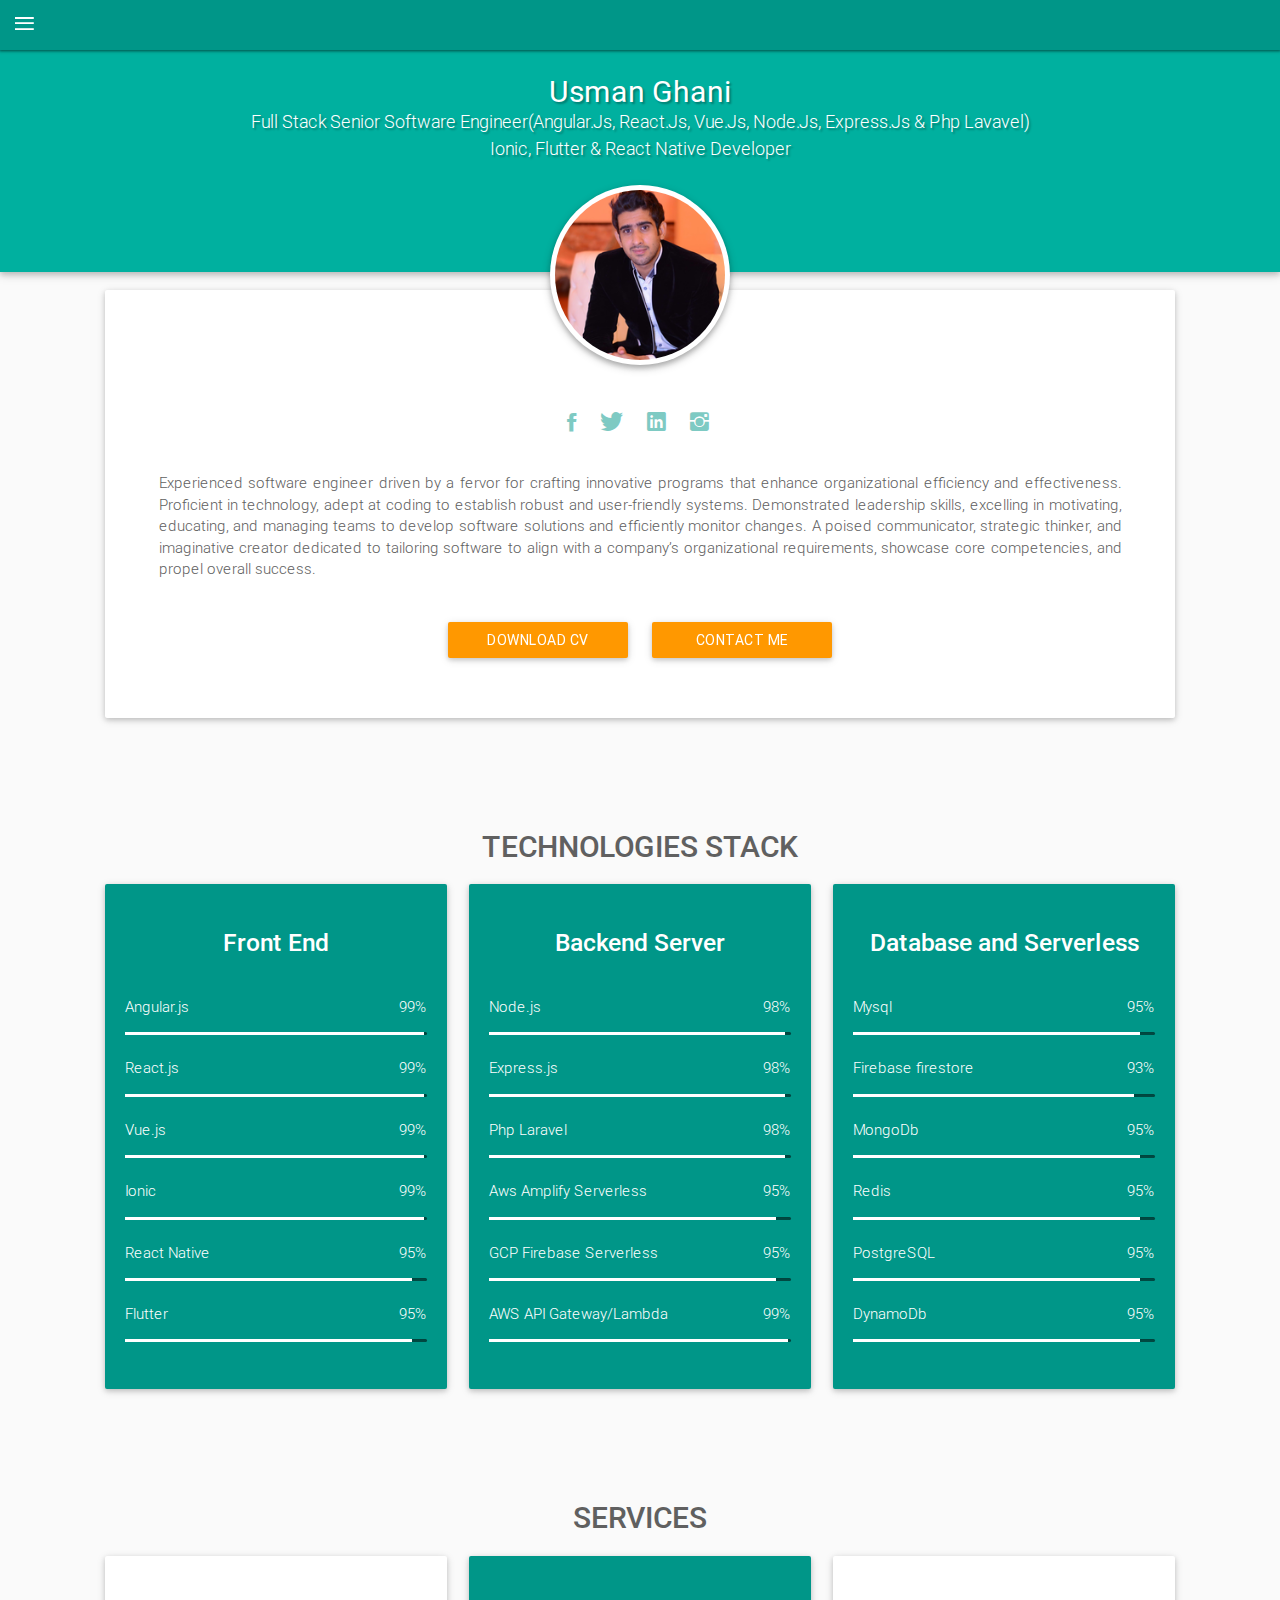
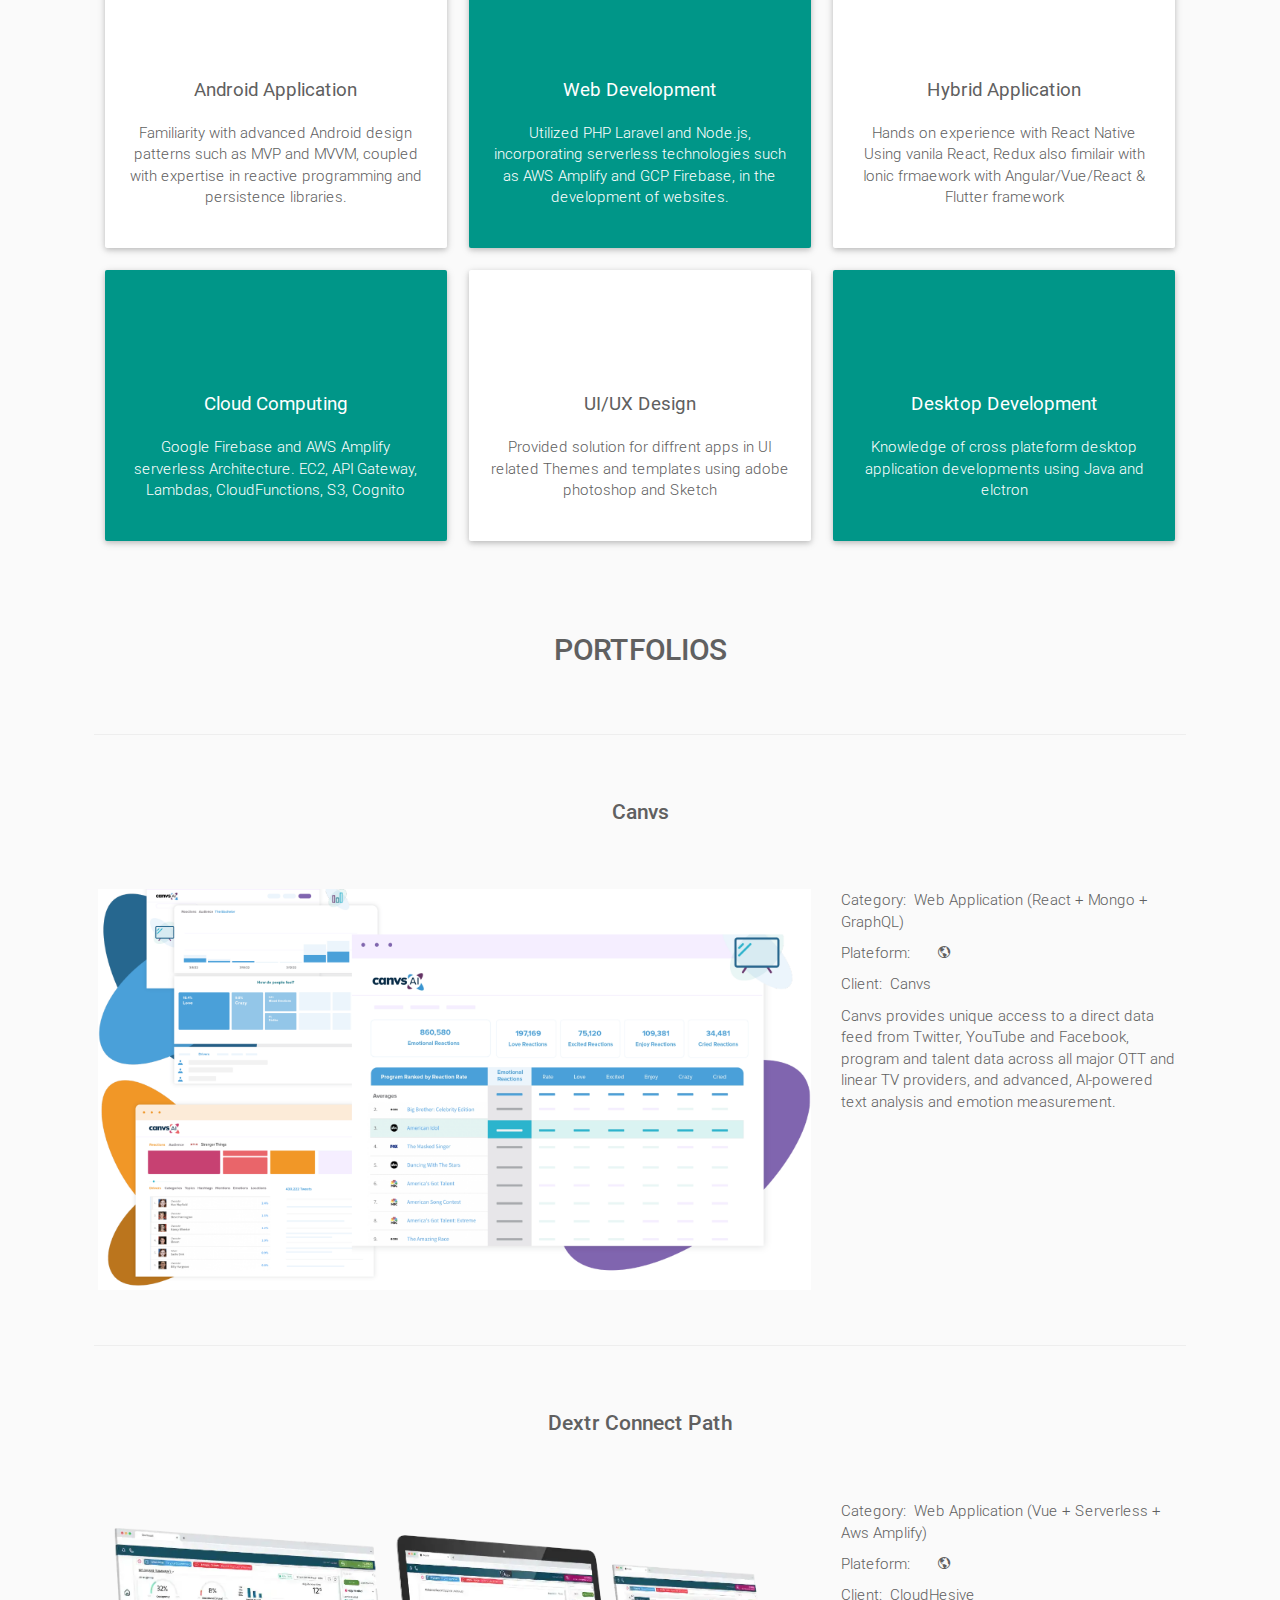
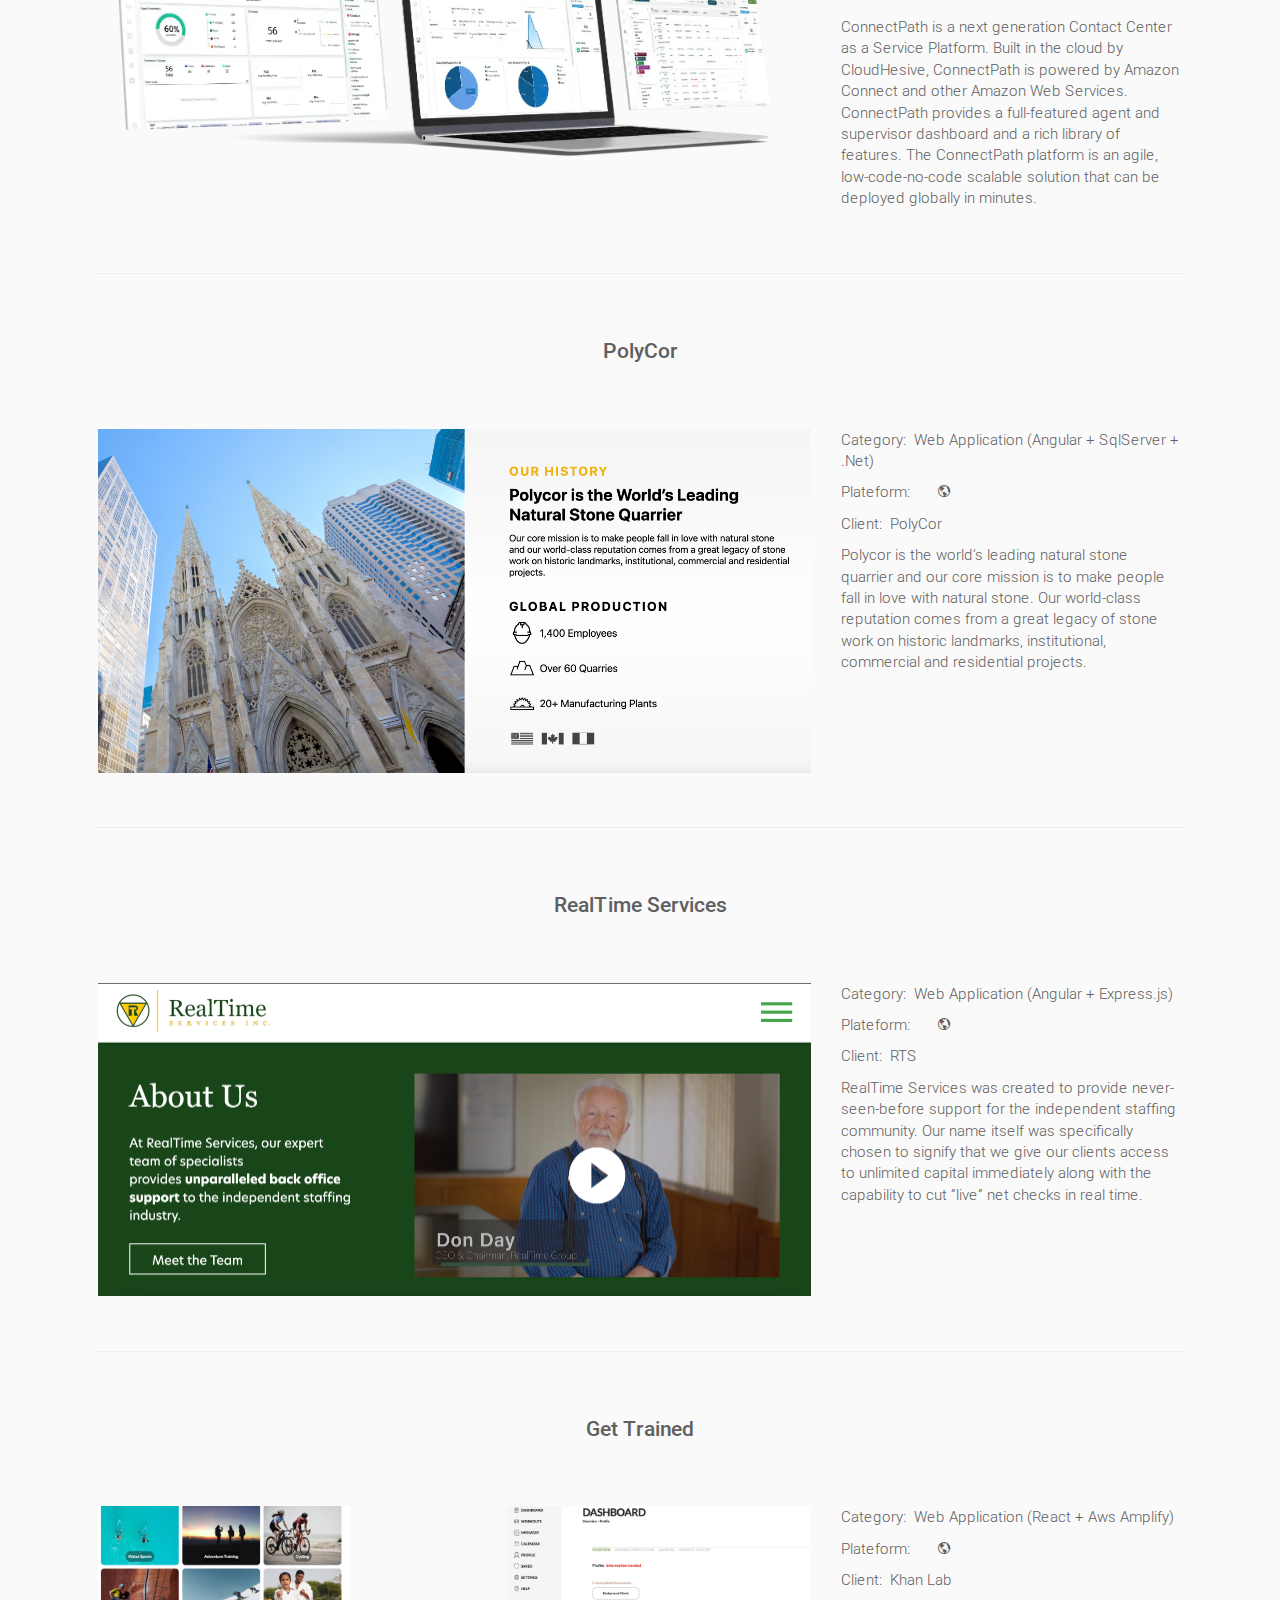
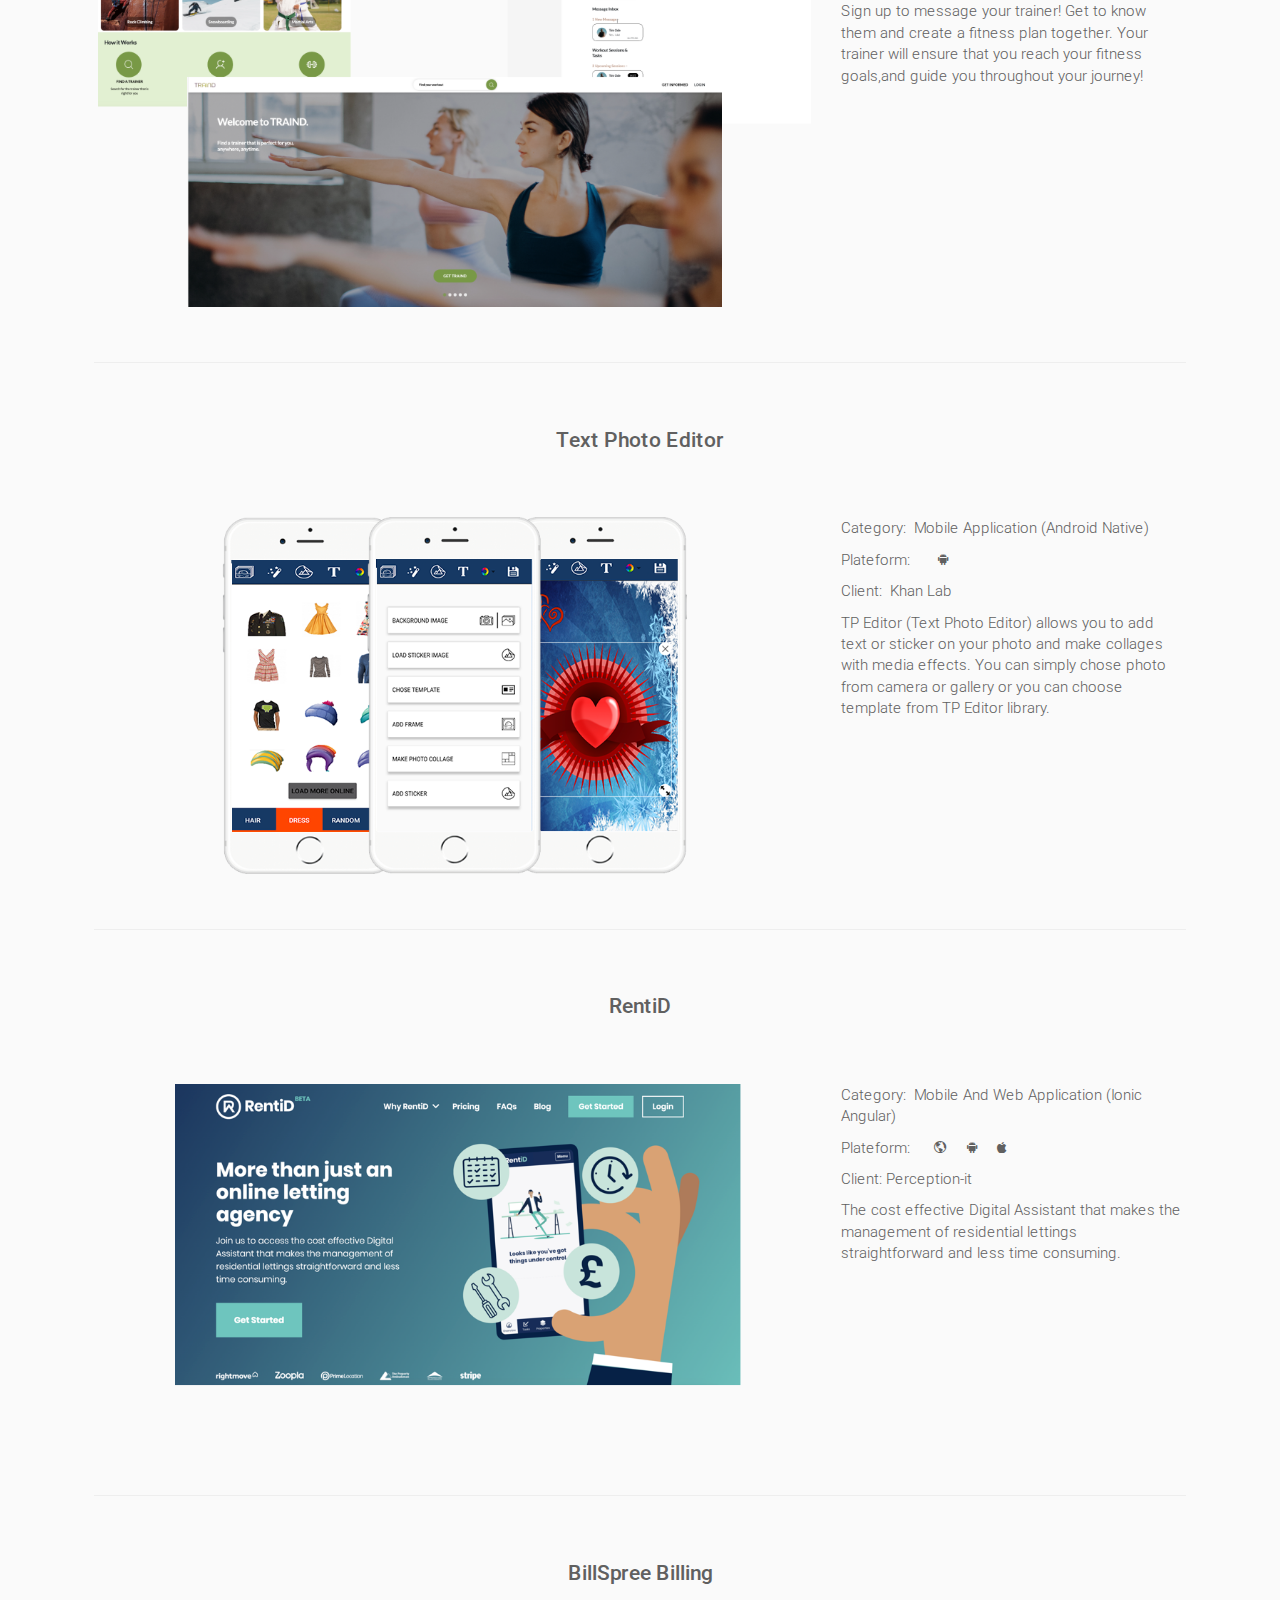
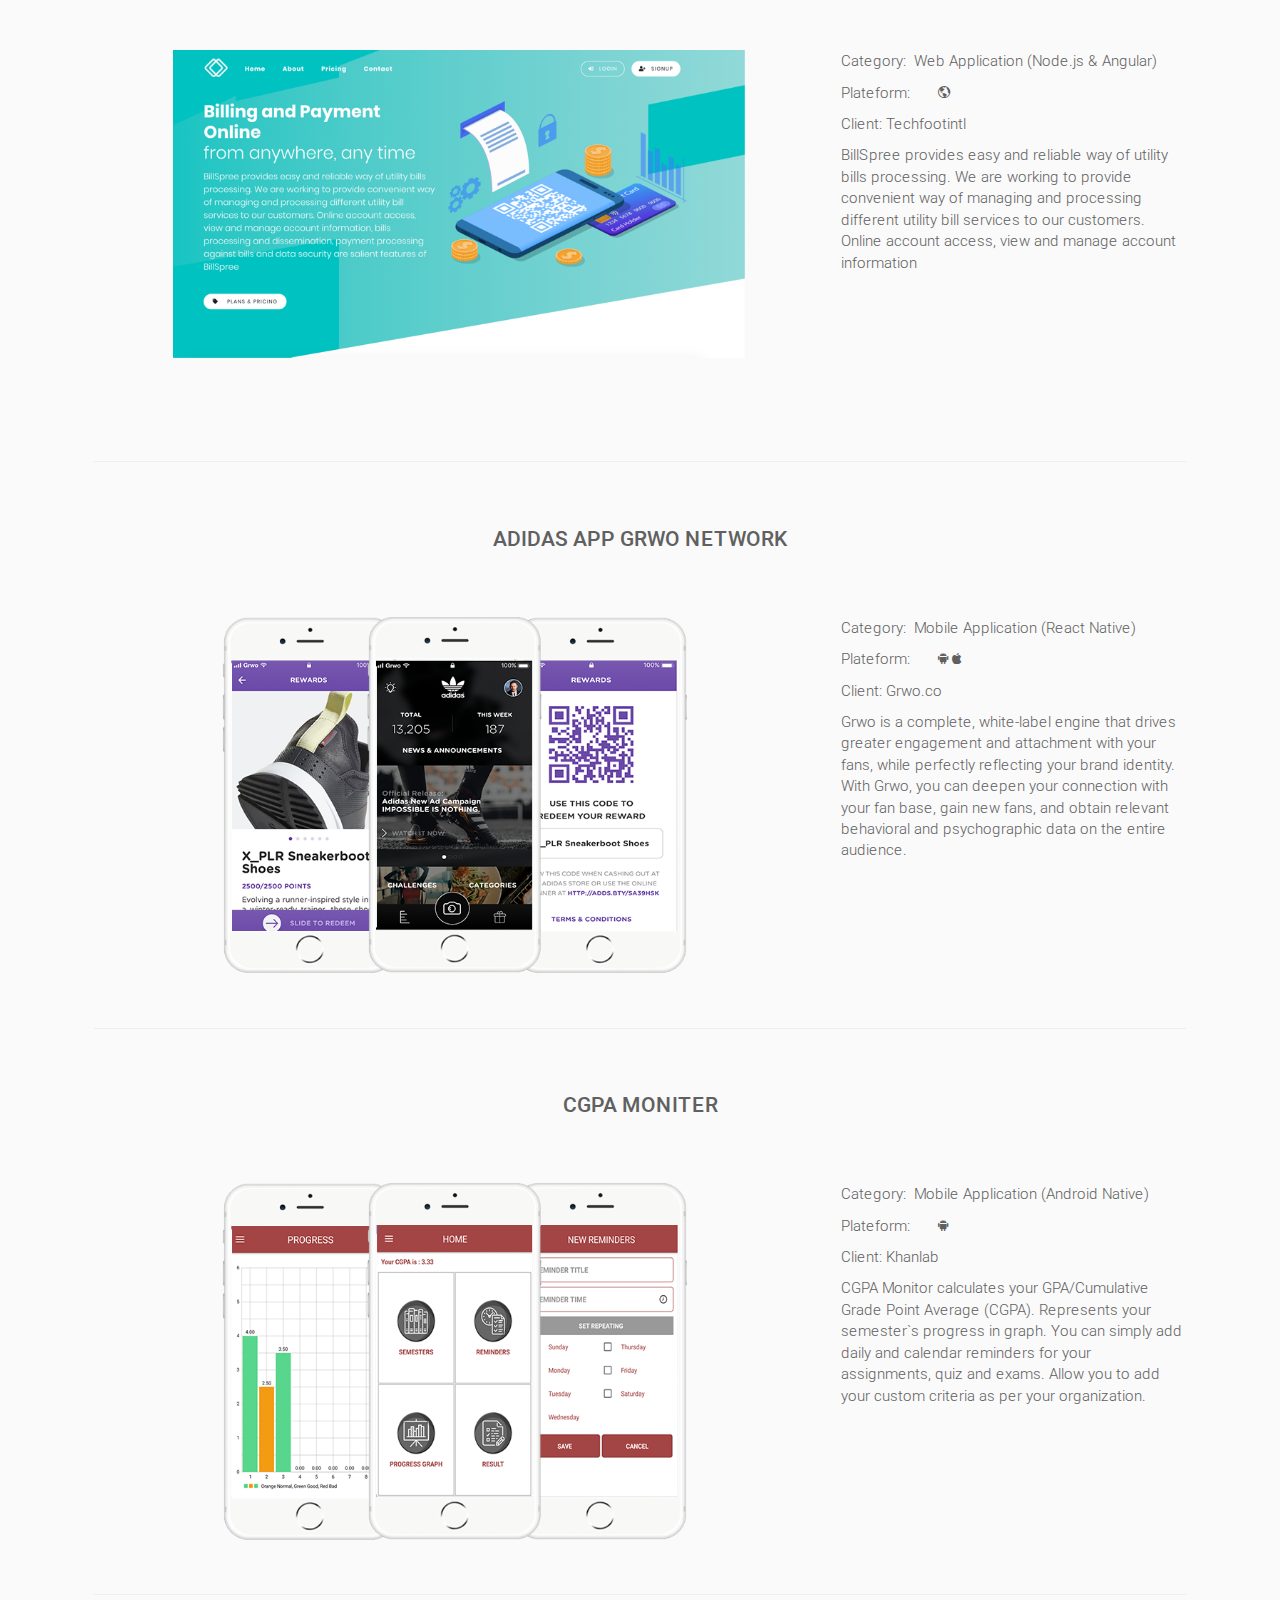
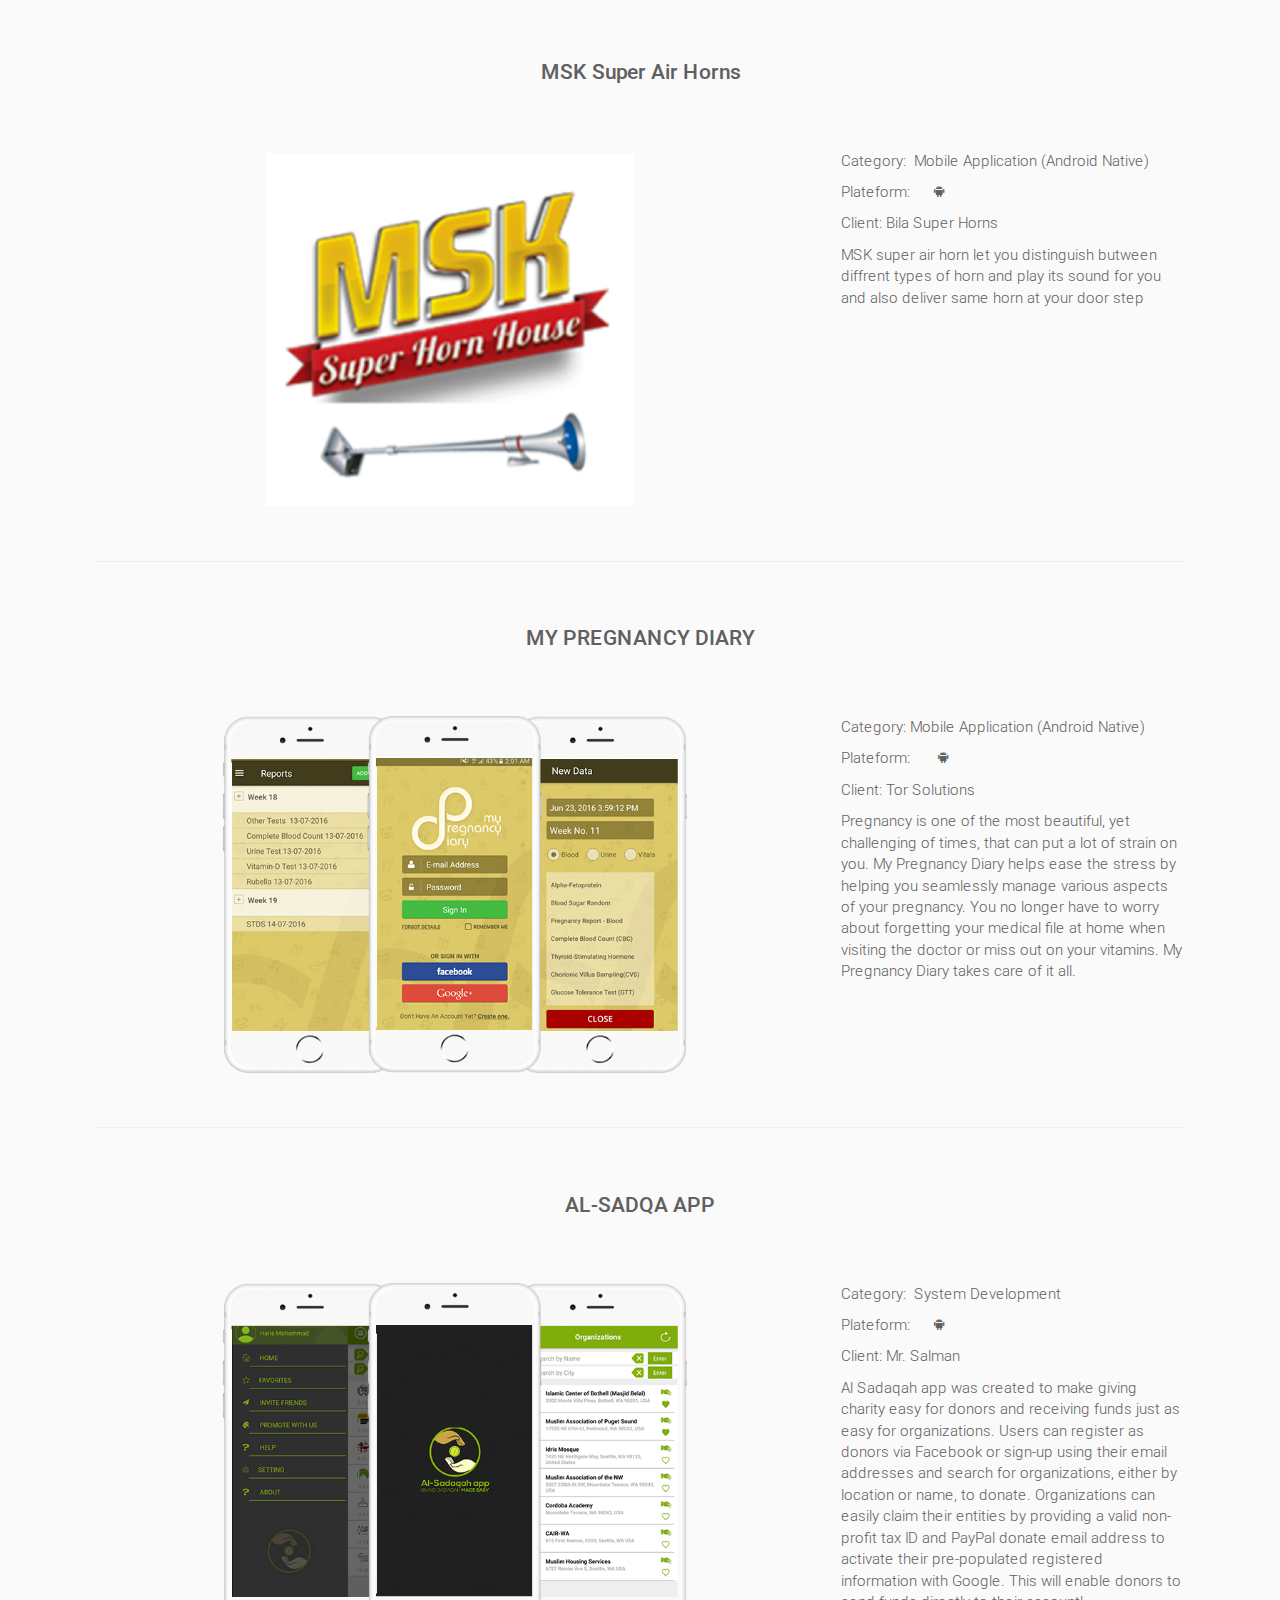
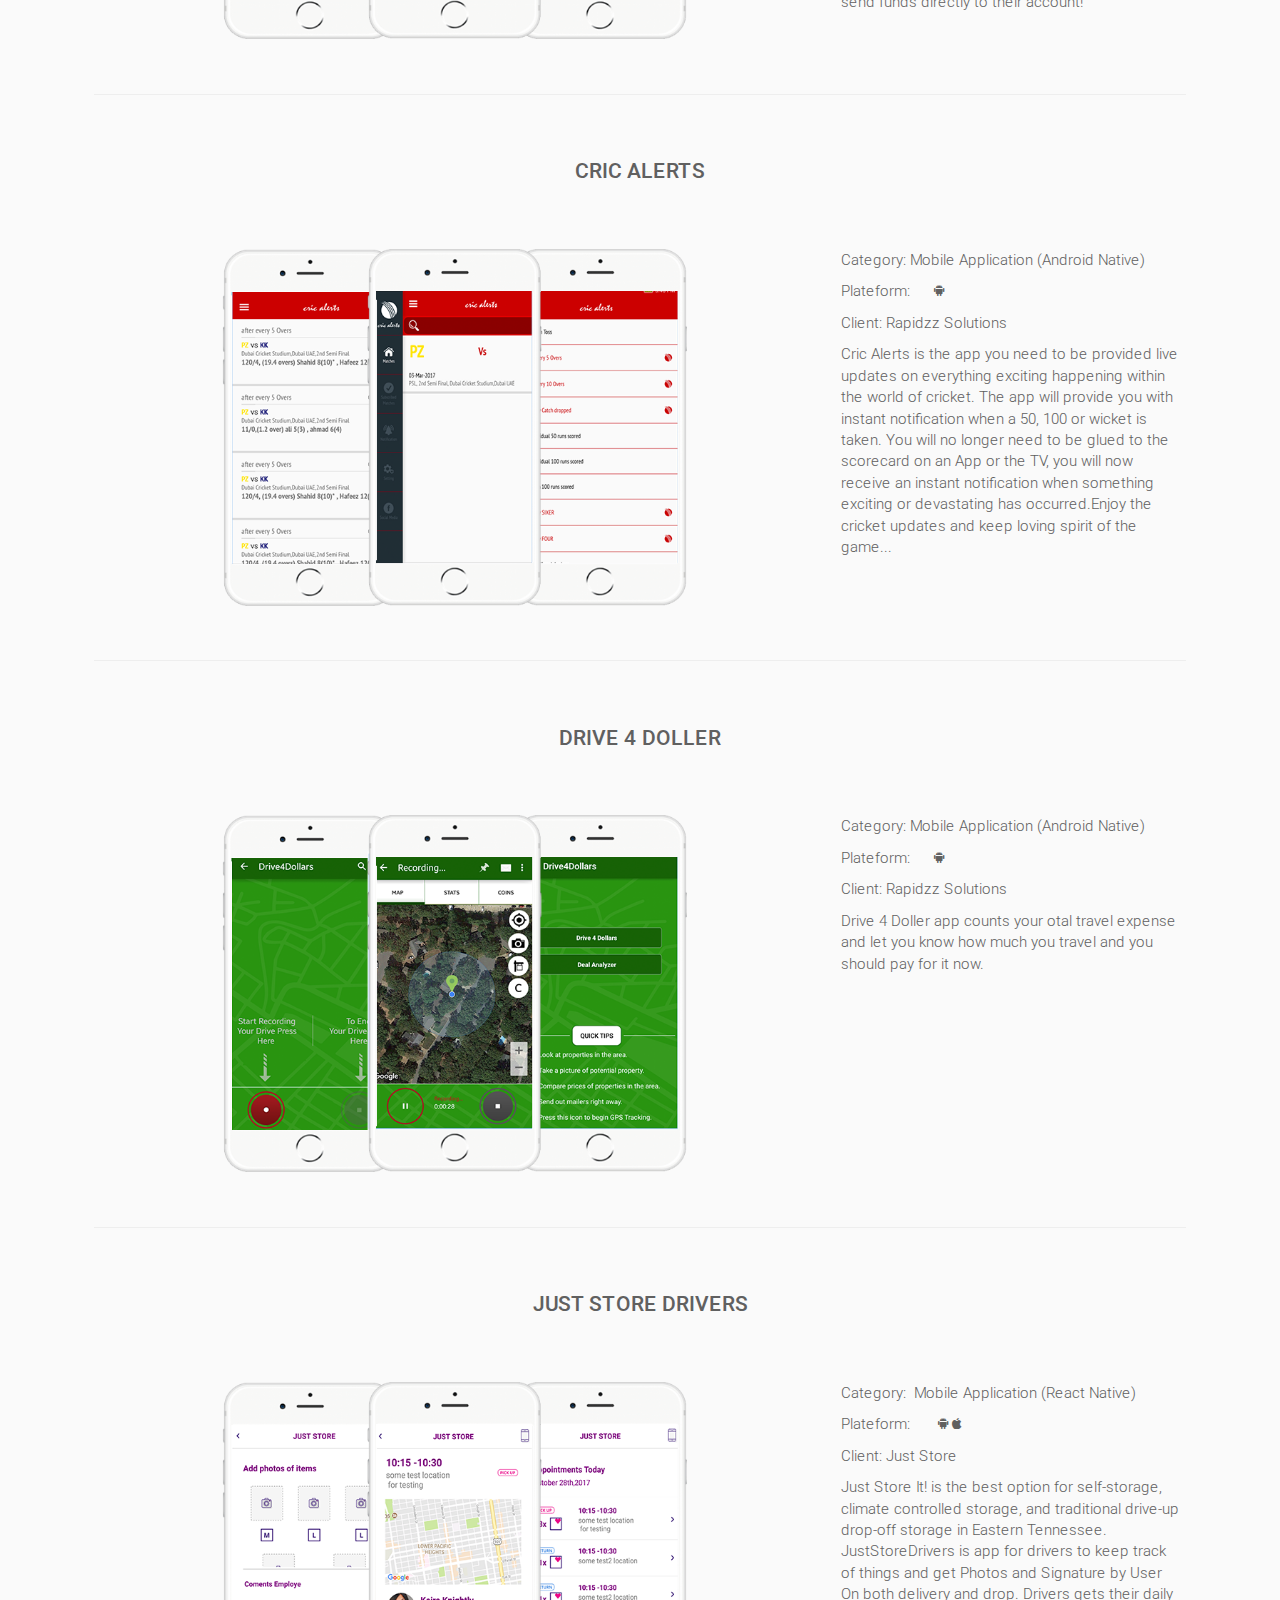
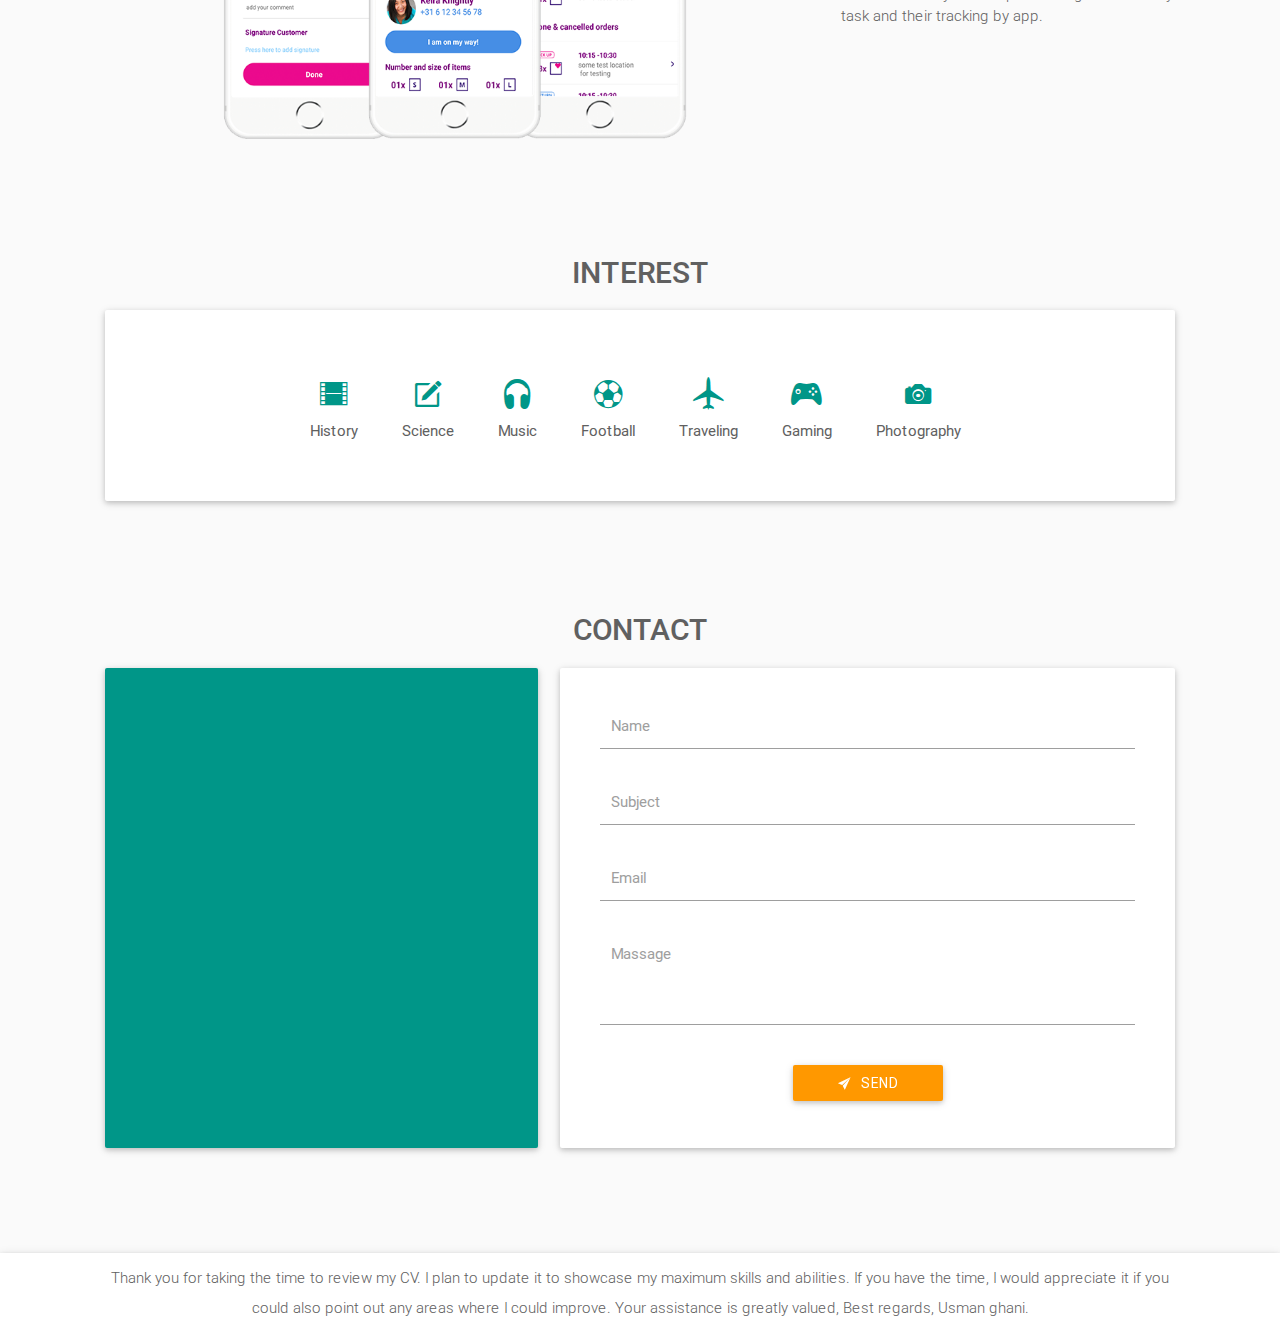
==== commit 9d27f61f: "-m" ====
--- a/index.html
+++ b/index.html
@@ -558,6 +558,27 @@
                     </div>
                 </div>
 
+                <hr style="margin-top: 5%; margin-bottom: 5%;">
+                <div class="animated zoomIn">
+                    <h6 class="text-capitalize text-center mt-6 mb-6">Dextr Connect Path</h6>
+                    <div class="row">
+                        <!-- Modal Image -->
+                        <img class="img-responsive col-md-8 col-sm-12 col-xs-12" src="images/portfolios/dextr1.png" alt="">
+                        <!-- Modal Content -->
+                        <div class="content col-md-4 col-sm-12 col-xs-12">
+                            <p><span>Category:&nbsp;</span> Web Application (Vue + Serverless + Aws Amplify)</p>
+                            <p><span>Plateform:&nbsp;</span> <i class="ion-android-globe ml-6"></i></p>
+                            <p><span>Client:&nbsp;</span> CloudHesive </p>
+                            <!-- Some Information Abut the Project -->
+                            <p class="text-left">
+                                ConnectPath is a next generation Contact Center as a Service Platform.
+                                Built in the cloud by CloudHesive, ConnectPath is powered by Amazon Connect and other Amazon Web Services. ConnectPath
+                                provides a full-featured agent and supervisor dashboard and a rich library of features. The ConnectPath platform is an
+                                agile, low-code-no-code scalable solution that can be deployed globally in minutes.
+                            </p>
+                        </div>
+                    </div>
+                </div>
 
                 <hr style="margin-top: 5%; margin-bottom: 5%;">
                 <div class="animated zoomIn">
